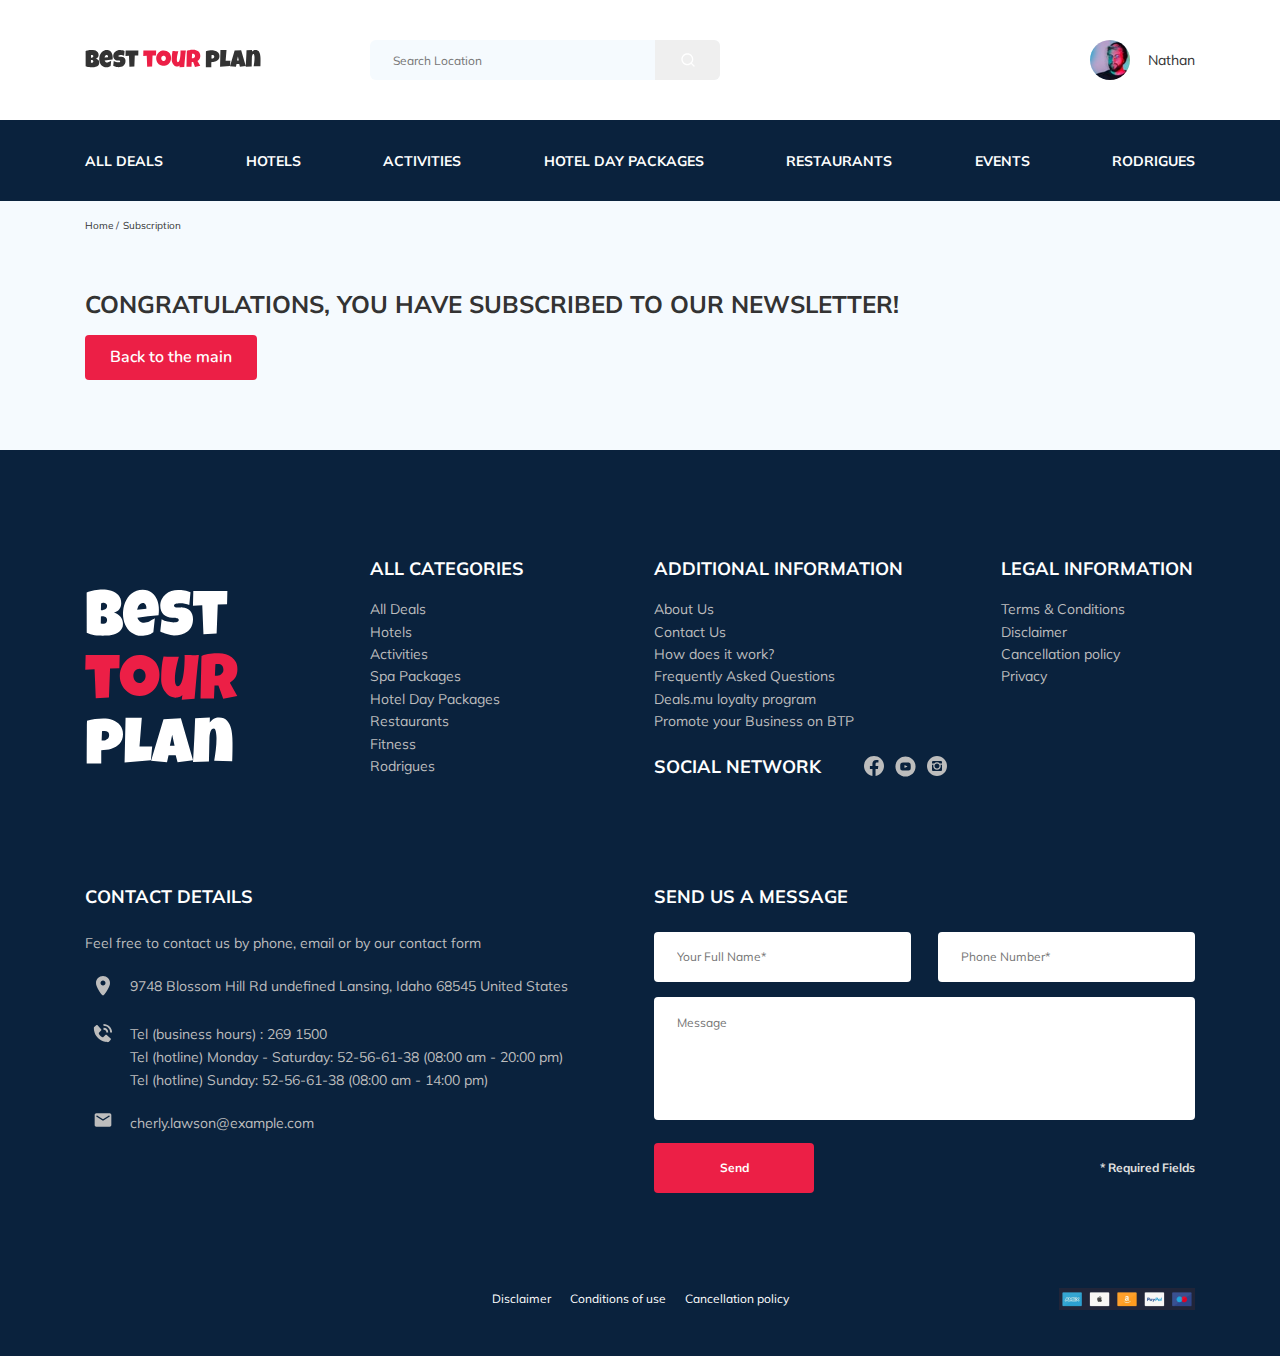
==== subscribe.html @ c149f768 "fixed: form validation" ====
<!DOCTYPE html>
<html lang="en">
  <head>
    <meta charset="UTF-8" />
    <meta http-equiv="X-UA-Compatible" content="IE=edge" />
    <meta name="viewport" content="width=device-width, initial-scale=1.0" />
    <title>Best Tour Plan - Hotel Booking</title>
    <link rel="shortcut icon" href="img/favicon.ico" type="image/x-icon" />
    <link rel="icon" href="img/favicon.ico" type="image/x-icon" />

    <link rel="preconnect" href="https://fonts.gstatic.com" />
    <link
      href="https://fonts.googleapis.com/css2?family=Mulish:wght@400;700&family=Nunito:wght@400;600;800&display=swap"
      rel="stylesheet"
    />
    <link rel="stylesheet" href="css/swiper-bundle.min.css" />
    <link rel="stylesheet" href="css/style.css" />
  </head>
  <body>
    <header class="navbar navbar--mobile--fixed">
      <div class="container">
        <div class="navbar-top">
          <a href="index.html" class="logo">
            <img
              src="img/horizontal-logo.svg"
              alt="Logo: Best Tour Plan"
              class="logo__image"
            />
          </a>

          <form
            action="#"
            class="search navbar__search navbar__search--mobile--hidden"
          >
            <input
              type="text"
              class="search__input"
              placeholder="Search Location"
            />
            <button class="search__button">
              <img src="img/search.svg" alt="Icon: search" />
            </button>
          </form>

          <a href="#" class="user navbar__user navbar__user--mobile--hidden">
            <img
              src="img/user-avatar.jpg"
              alt="Avatar: Nathan"
              class="user__avatar"
            />
            <div class="span user__name">Nathan</div>
          </a>

          <button class="menu-button navbar-top__menu-button">
            <span class="menu-button__line"></span>
            <span class="menu-button__line"></span>
            <span class="menu-button__line"></span>
          </button>
        </div>
        <!-- /.navbar-top -->
      </div>
      <!-- /.container -->

      <div class="navbar-bottom">
        <div class="container">
          <ul class="navbar-menu">
            <li class="navbar-menu__item navbar-menu__item--mobile--visible">
              <a href="#" class="user navbar__user">
                <img
                  src="img/user-avatar.jpg"
                  alt="Avatar: Nathan"
                  class="user__avatar"
                />
                <span class="user__name user__name--light">Nathan</span>
              </a>
            </li>
            <li class="navbar-menu__item navbar-menu__item--mobile--visible">
              <form action="#" class="search navbar__search">
                <input
                  type="text"
                  class="search__input"
                  placeholder="Search Location"
                />
                <button class="search__button">
                  <img src="img/search.svg" alt="Icon: search" />
                </button>
              </form>
            </li>
            <li class="navbar-menu__item">
              <a href="#" class="navbar-menu__link">All Deals</a>
            </li>
            <li class="navbar-menu__item">
              <a href="#" class="navbar-menu__link">Hotels</a>
            </li>
            <li class="navbar-menu__item">
              <a href="#" class="navbar-menu__link">Activities</a>
            </li>
            <li class="navbar-menu__item">
              <a href="#" class="navbar-menu__link">Hotel Day Packages</a>
            </li>
            <li class="navbar-menu__item">
              <a href="#" class="navbar-menu__link">Restaurants</a>
            </li>
            <li class="navbar-menu__item">
              <a href="#" class="navbar-menu__link">Events</a>
            </li>
            <li class="navbar-menu__item">
              <a href="#" class="navbar-menu__link">Rodrigues</a>
            </li>
          </ul>
        </div>
        <!-- /.container -->
      </div>
      <!-- /.navbar-bottom -->
    </header>
    <nav class="breadcrumb">
      <div class="container">
        <ul class="breadcrumb-list">
          <li class="breadcrumb-list__item">
            <a href="index.html" class="breadcrumb-list__link">Home</a>
          </li>
          <li class="breadcrumb-list__item">Subscription</li>
        </ul>
      </div>
      <!-- /.container -->
    </nav>
    <!-- /.breadcrumb -->
    <section class="hotel">
      <div class="container">
        <div class="hotel-info">
          <div class="hotel-info__text">
              <h1 class="hotel-name">Congratulations, you have subscribed to our newsletter!</h1>
              <a href="index.html" class="button button-thank">Back to the main</a>
            </p>
        </div>
        <!-- /.hotel-info -->
      </div>
      <!-- /.container -->
    </section>
    <footer class="footer">
      <div class="container">
        <div class="footer-wrapper">
          <a class="logo footer__logo" href="index.html">
            <img src="img/vertical-logo.svg" alt="Logo: Best Tour Plan"
          /></a>
          <div class="footer__list footer__categories">
            <h3 class="footer__title">All Categories</h3>
            <ul class="footer__ul">
              <li class="footer__item">
                <a href="#" class="footer__link">All Deals</a>
              </li>
              <li class="footer__item">
                <a href="#" class="footer__link">Hotels</a>
              </li>
              <li class="footer__item">
                <a href="#" class="footer__link">Activities </a>
              </li>
              <li class="footer__item">
                <a href="#" class="footer__link">Spa Packages </a>
              </li>
              <li class="footer__item">
                <a href="#" class="footer__link">Hotel Day Packages</a>
              </li>
              <li class="footer__item">
                <a href="#" class="footer__link">Restaurants </a>
              </li>
              <li class="footer__item">
                <a href="#" class="footer__link">Fitness </a>
              </li>
              <li class="footer__item">
                <a href="#" class="footer__link">Rodrigues</a>
              </li>
            </ul>
          </div>
          <!-- /.footer__list -->
          <div class="footer__list footer__additional">
            <h3 class="footer__title">Additional Information</h3>
            <ul class="footer__ul">
              <li class="footer__item">
                <a href="#" class="footer__link">About Us </a>
              </li>
              <li class="footer__item">
                <a href="#" class="footer__link">Contact Us </a>
              </li>
              <li class="footer__item">
                <a href="#" class="footer__link">How does it work? </a>
              </li>
              <li class="footer__item">
                <a href="#" class="footer__link">Frequently Asked Questions</a>
              </li>
              <li class="footer__item">
                <a href="#" class="footer__link">Deals.mu loyalty program </a>
              </li>
              <li class="footer__item">
                <a href="#" class="footer__link"
                  >Promote your Business on BTP
                </a>
              </li>
            </ul>
          </div>
          <!-- /.footer__list -->
          <div class="footer__social-network">
            <h3 class="footer__title footer__title--inline">Social Network</h3>
            <div class="footer__social-links">
              <a
                href="https://www.facebook.com/"
                class="footer__link"
                target="_blank"
                ><img src="img/facebook.svg" alt="icon: facebook" /></a
              ><a
                href="https://www.youtube.com/"
                class="footer__link"
                target="_blank"
                ><img src="img/youtube.svg" alt="icon: youtube" /></a
              ><a
                href="https://www.instagram.com/?hl=ru"
                class="footer__link"
                target="_blank"
                ><img src="img/instagram.svg" alt="icon: instagram"
              /></a>
            </div>
            <!-- /.footer__social-links -->
          </div>
          <!-- /.footer__social-network -->
          <div class="footer__list footer__legal">
            <h3 class="footer__title">Legal Information</h3>
            <ul class="footer__ul">
              <li class="footer__item">
                <a href="#" class="footer__link">Terms & Conditions </a>
              </li>
              <li class="footer__item">
                <a href="#" class="footer__link">Disclaimer </a>
              </li>
              <li class="footer__item">
                <a href="#" class="footer__link">Cancellation policy </a>
              </li>
              <li class="footer__item">
                <a href="#" class="footer__link">Privacy</a>
              </li>
            </ul>
          </div>
          <!-- /.footer__list -->
          <div class="footer__contact-details">
            <h3 class="footer__title footer__title--mb-3">Contact Details</h3>
            <span class="footer__text"
              >Feel free to contact us by phone, email or by our contact
              form</span
            >
            <ul class="footer__ul">
              <li class="footer__item footer__item--mb-2">
                <div class="footer__icon-wrapper">
                  <img
                    class="footer__icon"
                    src="img/map-marker.svg"
                    alt="icon: map"
                  />
                </div>
                9748 Blossom Hill Rd undefined Lansing, Idaho 68545 United
                States
              </li>
              <li class="footer__item footer__item--mb-2">
                <div class="footer__icon-wrapper">
                  <img
                    class="footer__icon"
                    src="img/phone-call.svg"
                    alt="icon: phone"
                  />
                </div>
                <div class="footer__link-wrapper">
                  <span class="footer__text"
                    >Tel (business hours) :
                    <a href="tel:2691500" class="footer__link">
                      269 1500</a
                    ></span
                  >

                  <span class="footer__text"
                    >Tel (hotline) Monday - Saturday:
                    <a
                      href="tel:52566138"
                      class="footer__link footer__link--middle"
                      >52&#8209;56&#8209;61&#8209;38</a
                    >
                    (08:00&nbsp;am&nbsp;&#8209;&nbsp;20:00&nbsp;pm)</span
                  >
                  <span class="footer__text"
                    >Tel (hotline) Sunday: <a
                      href="tel:52566138"
                      class="footer__link"
                    >
                      52&#8209;56&#8209;61&#8209;38
                    </a>
                    (08:00&nbsp;am&nbsp;&#8209;&nbsp;14:00&nbsp;pm)</span
                  >
                </div>
              </li>
              <li class="footer__item footer__item--mb-2">
                <div class="footer__icon-wrapper">
                  <img
                    class="footer__icon"
                    src="img/email.svg"
                    alt="icon: email"
                  />
                </div>
                <a href="mailto:cherly.lawson@example.com" class="footer__link"
                  >cherly.lawson@example.com</a
                >
              </li>
            </ul>
          </div>
          <!-- /.footer__contact-details -->
          <div class="footer__contact-form">
            <h3 class="footer__title footer__title--mb-3">Send us a message</h3>
            <form action="send.php" method="POST" class="footer__form">
              <div class="footer__input-group"><input
                type="text"
                class="input footer__input"
                placeholder="Your Full Name*"
                name="name"
                minlength="2"
                required
              /></div>
              <div class="footer__input-group"> <input
                type="tel"
                class="phone input footer__input"
                placeholder="Phone Number*"
                name="phone"
                required
              /></div>
              <textarea
                class="footer__message"
                cols="30"
                rows="10"
                placeholder="Message"
                name="message"
              ></textarea>
              <div class="footer__form-wrapper">
                <button class="button footer__button" type="submit">
                  Send
                </button>
                <span class="footer__info">* Required Fields</span>
              </div>
              <!-- /.footer__form-wrapper -->
            </form>
          </div>
          <!-- /.footer__contact-form -->
        </div>
        <!-- /.footer-wrapper -->
        <div class="footer-disclaimer">
          <ul class="footer-disclaimer__ul">
            <li class="footer-disclaimer__item">
              <a href="#" class="footer-disclaimer__link">Disclaimer</a>
            </li>
            <li class="footer-disclaimer__item">
              <a href="#" class="footer-disclaimer__link">Conditions of use</a>
            </li>
            <li class="footer-disclaimer__item">
              <a href="#" class="footer-disclaimer__link"
                >Cancellation policy</a
              >
            </li>
          </ul>
          <img
            src="img/partners.png"
            alt="Our partners"
            class="footer-disclaimer__image"
          />
        </div>
        <!-- /.footer__disclaimer-->
      </div>
      <!-- /.container -->
    </footer>
    <script src="https://ajax.googleapis.com/ajax/libs/jquery/1.11.0/jquery.min.js"></script>
    <script src="js/parallax.min.js"></script>
    <script src="https://api-maps.yandex.ru/2.1/?apikey=7f80ef81-9b84-4844-8290-71cdb354d813&lang=ru_RU"></script>
    <script src="js/swiper-bundle.min.js"></script>
    <script src="js/main.js"></script>
  </body>
</html>
---- css/style.css ----
* {
  -webkit-box-sizing: border-box;
          box-sizing: border-box;
}

body {
  font-family: 'Mulish', sans-serif;
  background-color: #f5fafe;
  color: #333333;
}

body.modal-open {
  overflow: hidden;
}

img {
  display: inline-block;
  max-width: 100%;
}

h1, h2, h3, h4, h5, h6, p {
  margin: 0;
}

ul {
  list-style: none;
  padding: 0;
  margin: 0;
}

a {
  display: inline-block;
  text-decoration: none;
}

button {
  border: none;
}

.button {
  border-radius: 4px;
  background-color: #ec1f46;
  color: #ffffff;
}

button:hover {
  cursor: pointer;
}

button:focus {
  outline: none;
}

.container {
  max-width: 1110px;
  margin: 0 auto;
}

.invalid {
  color: #ec1f46;
  font-size: 12px;
  line-height: 15px;
  border-bottom: 1px solid #ec1f46;
}

/*! normalize.css v8.0.1 | MIT License | github.com/necolas/normalize.css */
/* Document
   ========================================================================== */
/**
 * 1. Correct the line height in all browsers.
 * 2. Prevent adjustments of font size after orientation changes in iOS.
 */
html {
  line-height: 1.15;
  /* 1 */
  -webkit-text-size-adjust: 100%;
  /* 2 */
}

/* Sections
   ========================================================================== */
/**
 * Remove the margin in all browsers.
 */
body {
  margin: 0;
}

/**
 * Render the `main` element consistently in IE.
 */
main {
  display: block;
}

/**
 * Correct the font size and margin on `h1` elements within `section` and
 * `article` contexts in Chrome, Firefox, and Safari.
 */
h1 {
  font-size: 2em;
  margin: 0.67em 0;
}

/* Grouping content
   ========================================================================== */
/**
 * 1. Add the correct box sizing in Firefox.
 * 2. Show the overflow in Edge and IE.
 */
hr {
  -webkit-box-sizing: content-box;
          box-sizing: content-box;
  /* 1 */
  height: 0;
  /* 1 */
  overflow: visible;
  /* 2 */
}

/**
 * 1. Correct the inheritance and scaling of font size in all browsers.
 * 2. Correct the odd `em` font sizing in all browsers.
 */
pre {
  font-family: monospace, monospace;
  /* 1 */
  font-size: 1em;
  /* 2 */
}

/* Text-level semantics
   ========================================================================== */
/**
 * Remove the gray background on active links in IE 10.
 */
a {
  background-color: transparent;
}

/**
 * 1. Remove the bottom border in Chrome 57-
 * 2. Add the correct text decoration in Chrome, Edge, IE, Opera, and Safari.
 */
abbr[title] {
  border-bottom: none;
  /* 1 */
  text-decoration: underline;
  /* 2 */
  -webkit-text-decoration: underline dotted;
          text-decoration: underline dotted;
  /* 2 */
}

/**
 * Add the correct font weight in Chrome, Edge, and Safari.
 */
b,
strong {
  font-weight: bolder;
}

/**
 * 1. Correct the inheritance and scaling of font size in all browsers.
 * 2. Correct the odd `em` font sizing in all browsers.
 */
code,
kbd,
samp {
  font-family: monospace, monospace;
  /* 1 */
  font-size: 1em;
  /* 2 */
}

/**
 * Add the correct font size in all browsers.
 */
small {
  font-size: 80%;
}

/**
 * Prevent `sub` and `sup` elements from affecting the line height in
 * all browsers.
 */
sub,
sup {
  font-size: 75%;
  line-height: 0;
  position: relative;
  vertical-align: baseline;
}

sub {
  bottom: -0.25em;
}

sup {
  top: -0.5em;
}

/* Embedded content
   ========================================================================== */
/**
 * Remove the border on images inside links in IE 10.
 */
img {
  border-style: none;
}

/* Forms
   ========================================================================== */
/**
 * 1. Change the font styles in all browsers.
 * 2. Remove the margin in Firefox and Safari.
 */
button,
input,
optgroup,
select,
textarea {
  font-family: inherit;
  /* 1 */
  font-size: 100%;
  /* 1 */
  line-height: 1.15;
  /* 1 */
  margin: 0;
  /* 2 */
}

/**
 * Show the overflow in IE.
 * 1. Show the overflow in Edge.
 */
button,
input {
  /* 1 */
  overflow: visible;
}

/**
 * Remove the inheritance of text transform in Edge, Firefox, and IE.
 * 1. Remove the inheritance of text transform in Firefox.
 */
button,
select {
  /* 1 */
  text-transform: none;
}

/**
 * Correct the inability to style clickable types in iOS and Safari.
 */
button,
[type="button"],
[type="reset"],
[type="submit"] {
  -webkit-appearance: button;
}

/**
 * Remove the inner border and padding in Firefox.
 */
button::-moz-focus-inner,
[type="button"]::-moz-focus-inner,
[type="reset"]::-moz-focus-inner,
[type="submit"]::-moz-focus-inner {
  border-style: none;
  padding: 0;
}

/**
 * Restore the focus styles unset by the previous rule.
 */
button:-moz-focusring,
[type="button"]:-moz-focusring,
[type="reset"]:-moz-focusring,
[type="submit"]:-moz-focusring {
  outline: 1px dotted ButtonText;
}

/**
 * Correct the padding in Firefox.
 */
fieldset {
  padding: 0.35em 0.75em 0.625em;
}

/**
 * 1. Correct the text wrapping in Edge and IE.
 * 2. Correct the color inheritance from `fieldset` elements in IE.
 * 3. Remove the padding so developers are not caught out when they zero out
 *    `fieldset` elements in all browsers.
 */
legend {
  -webkit-box-sizing: border-box;
          box-sizing: border-box;
  /* 1 */
  color: inherit;
  /* 2 */
  display: table;
  /* 1 */
  max-width: 100%;
  /* 1 */
  padding: 0;
  /* 3 */
  white-space: normal;
  /* 1 */
}

/**
 * Add the correct vertical alignment in Chrome, Firefox, and Opera.
 */
progress {
  vertical-align: baseline;
}

/**
 * Remove the default vertical scrollbar in IE 10+.
 */
textarea {
  overflow: auto;
}

/**
 * 1. Add the correct box sizing in IE 10.
 * 2. Remove the padding in IE 10.
 */
[type="checkbox"],
[type="radio"] {
  -webkit-box-sizing: border-box;
          box-sizing: border-box;
  /* 1 */
  padding: 0;
  /* 2 */
}

/**
 * Correct the cursor style of increment and decrement buttons in Chrome.
 */
[type="number"]::-webkit-inner-spin-button,
[type="number"]::-webkit-outer-spin-button {
  height: auto;
}

/**
 * 1. Correct the odd appearance in Chrome and Safari.
 * 2. Correct the outline style in Safari.
 */
[type="search"] {
  -webkit-appearance: textfield;
  /* 1 */
  outline-offset: -2px;
  /* 2 */
}

/**
 * Remove the inner padding in Chrome and Safari on macOS.
 */
[type="search"]::-webkit-search-decoration {
  -webkit-appearance: none;
}

/**
 * 1. Correct the inability to style clickable types in iOS and Safari.
 * 2. Change font properties to `inherit` in Safari.
 */
::-webkit-file-upload-button {
  -webkit-appearance: button;
  /* 1 */
  font: inherit;
  /* 2 */
}

/* Interactive
   ========================================================================== */
/*
 * Add the correct display in Edge, IE 10+, and Firefox.
 */
details {
  display: block;
}

/*
 * Add the correct display in all browsers.
 */
summary {
  display: list-item;
}

/* Misc
   ========================================================================== */
/**
 * Add the correct display in IE 10+.
 */
template {
  display: none;
}

/**
 * Add the correct display in IE 10.
 */
[hidden] {
  display: none;
}

.navbar {
  background-color: #ffffff;
}

.navbar-top {
  display: -webkit-box;
  display: -ms-flexbox;
  display: flex;
  -webkit-box-align: center;
      -ms-flex-align: center;
          align-items: center;
  -webkit-box-pack: justify;
      -ms-flex-pack: justify;
          justify-content: space-between;
  padding-top: 40px;
  padding-bottom: 40px;
}

.navbar-top__menu-button {
  display: none;
}

.navbar-top__menu-button:active {
  background-color: #ffffff;
}

.navbar-top__menu-button:focus {
  border: none;
  outline: none;
  background-color: #ffffff;
}

.navbar__search {
  margin-right: auto;
  margin-left: 9.73%;
}

.navbar-bottom {
  background-color: #0a223d;
}

.navbar-menu {
  padding: 31px 0;
  display: -webkit-box;
  display: -ms-flexbox;
  display: flex;
  -webkit-box-align: center;
      -ms-flex-align: center;
          align-items: center;
  -webkit-box-pack: justify;
      -ms-flex-pack: justify;
          justify-content: space-between;
}

.navbar-menu__item--mobile--visible {
  display: none;
}

.navbar-menu__link {
  color: #ffffff;
  text-decoration: none;
  text-transform: uppercase;
  font-size: 14px;
  font-weight: bold;
  line-height: 18px;
}

.logo {
  width: 177px;
}

.search {
  position: relative;
  overflow: hidden;
  border-radius: 6px;
  height: 40px;
}

.search__input {
  width: 350px;
  height: 100%;
  padding-left: 23px;
  padding-right: 75px;
  background-color: #F5FAFE;
  border: none;
  font-size: 12px;
  line-height: 15px;
  color: #333333;
}

.search__input:hover {
  cursor: pointer;
}

.search__input:focus {
  outline: none;
}

.search__button {
  display: -webkit-box;
  display: -ms-flexbox;
  display: flex;
  position: absolute;
  -webkit-box-align: center;
      -ms-flex-align: center;
          align-items: center;
  -webkit-box-pack: center;
      -ms-flex-pack: center;
          justify-content: center;
  right: 0;
  top: 0;
  height: 100%;
  width: 65px;
  border: none;
  border-radius: 0;
}

.user {
  display: -webkit-box;
  display: -ms-flexbox;
  display: flex;
  -webkit-box-align: center;
      -ms-flex-align: center;
          align-items: center;
}

.user:focus {
  outline: none;
}

.user__avatar {
  width: 40px;
  height: 40px;
  border-radius: 50%;
  -o-object-fit: cover;
     object-fit: cover;
}

.user__name {
  margin-left: 18px;
  font-size: 14px;
  line-height: 18px;
  color: #333333;
}

.breadcrumb-list {
  display: -webkit-box;
  display: -ms-flexbox;
  display: flex;
  -webkit-box-align: center;
      -ms-flex-align: center;
          align-items: center;
  padding: 18px 0;
  margin: 0;
  list-style: none;
}

.breadcrumb-list__item {
  font-size: 10px;
  line-height: 13px;
}

.breadcrumb-list__item:not(:last-child)::after {
  content: '/';
  margin-right: 4px;
}

.breadcrumb-list__link {
  text-decoration: none;
  color: inherit;
}

.hotel {
  padding-top: 23px;
  padding-bottom: 70px;
}

.hotel-info {
  display: -webkit-box;
  display: -ms-flexbox;
  display: flex;
  -webkit-box-pack: justify;
      -ms-flex-pack: justify;
          justify-content: space-between;
  -webkit-box-align: center;
      -ms-flex-align: center;
          align-items: center;
}

.hotel-info__offer {
  margin-left: 14px;
}

.hotel-info__name {
  margin-top: 4px;
  margin-bottom: 0;
}

.hotel-info__description {
  margin-top: 0px;
  margin-bottom: 20px;
}

.hotel-info__rating {
  margin-bottom: 20px;
}

.hotel-name {
  text-transform: uppercase;
  font-size: 24px;
  line-height: 30px;
}

.hotel-wrapper {
  display: -webkit-box;
  display: -ms-flexbox;
  display: flex;
  -webkit-box-align: center;
      -ms-flex-align: center;
          align-items: center;
  -ms-flex-wrap: wrap;
      flex-wrap: wrap;
}

.hotel-description {
  font-size: 12px;
  line-height: 15px;
}

.hotel-grid {
  display: -webkit-box;
  display: -ms-flexbox;
  display: flex;
  -webkit-box-pack: justify;
      -ms-flex-pack: justify;
          justify-content: space-between;
}

.hotel-grid__info {
  display: -webkit-box;
  display: -ms-flexbox;
  display: flex;
  -webkit-box-orient: vertical;
  -webkit-box-direction: normal;
      -ms-flex-direction: column;
          flex-direction: column;
  -webkit-box-pack: justify;
      -ms-flex-pack: justify;
          justify-content: space-between;
}

.hotel-slider {
  max-width: 728px;
  height: 450px;
  margin: 0;
  border-radius: 8px;
}

.hotel-slider__item {
  position: relative;
  width: 100%;
  height: 100%;
}

.hotel-slider__item:after {
  content: '';
  position: absolute;
  width: 100%;
  height: 100%;
  top: 0;
  bottom: 0;
  left: 0;
  right: 0;
  background: -webkit-gradient(linear, left top, left bottom, from(rgba(0, 122, 223, 0.48)), to(rgba(255, 255, 255, 0.128)));
  background: linear-gradient(180deg, rgba(0, 122, 223, 0.48) 0%, rgba(255, 255, 255, 0.128) 100%);
  z-index: 10;
}

.hotel-slider__button {
  position: absolute;
  top: 50%;
  -webkit-transform: translateY(-50%);
          transform: translateY(-50%);
  width: 30px;
  height: 30px;
  border: none;
  z-index: 99;
  cursor: pointer;
  background-repeat: no-repeat;
  background-position: center;
  background-size: 10px;
  background-color: transparent;
}

.hotel-slider__button--next {
  right: 18px;
  background-image: url(../img/arrow-next.svg);
}

.hotel-slider__button--prev {
  left: 18px;
  background-image: url(../img/arrow-prev.svg);
}

.stars {
  -ms-flex-preferred-size: 100%;
      flex-basis: 100%;
  height: 8px;
  font-size: 0;
}

.stars__image {
  margin-right: 2px;
}

.stars__image:last-child {
  margin-right: 0;
}

.offer {
  padding: 4px 9px;
  border-radius: 3px;
  font-weight: 600;
  font-size: 10px;
  line-height: 13px;
  color: #ffffff;
  background-color: #ec1f46;
}

.rating {
  max-width: 65px;
  min-height: 45px;
  text-align: center;
  border-radius: 4px;
  background-color: #ec1f46;
  color: #ffffff;
}

.rating__text {
  font-size: 8px;
  line-height: 10px;
  font-weight: 600;
}

.rating__counter {
  font-size: 14px;
  line-height: 18px;
  font-weight: bold;
}

.rating__counter::after {
  content: '5';
  font-size: 10px;
  font-weight: bold;
}

.booking {
  font-family: 'Nunito', sans-serif;
  background-color: #0a223d;
  color: #ffffff;
  border-radius: 8px;
  width: 350px;
  min-height: 210px;
  padding: 27px;
}

.booking__info {
  display: -webkit-box;
  display: -ms-flexbox;
  display: flex;
  -webkit-box-pack: justify;
      -ms-flex-pack: justify;
          justify-content: space-between;
  margin-bottom: 9px;
}

.booking__price {
  display: -webkit-box;
  display: -ms-flexbox;
  display: flex;
  -webkit-box-orient: vertical;
  -webkit-box-direction: normal;
      -ms-flex-direction: column;
          flex-direction: column;
}

.booking__start {
  font-size: 10px;
  line-height: 14px;
}

.booking__pricetag {
  font-size: 24px;
  line-height: 33px;
  font-weight: 800;
}

.booking__per-room {
  font-size: 12px;
  line-height: 16px;
  font-weight: normal;
}

.booking__room {
  margin-top: 4px;
}

.booking__text {
  display: -webkit-box;
  display: -ms-flexbox;
  display: flex;
  -webkit-box-align: center;
      -ms-flex-align: center;
          align-items: center;
  -webkit-box-pack: justify;
      -ms-flex-pack: justify;
          justify-content: space-between;
  margin-bottom: 8px;
  font-size: 12px;
  line-height: 16px;
  font-weight: normal;
}

.booking__text:last-child {
  margin-bottom: 0;
}

.booking__description {
  margin-left: 9px;
}

.booking__call-center {
  display: -webkit-box;
  display: -ms-flexbox;
  display: flex;
  -webkit-box-pack: justify;
      -ms-flex-pack: justify;
          justify-content: space-between;
  margin-bottom: 14px;
}

.booking__call-text {
  font-size: 18px;
  line-height: 25px;
  font-weight: 600;
}

.booking__number {
  display: -webkit-box;
  display: -ms-flexbox;
  display: flex;
  -webkit-box-align: center;
      -ms-flex-align: center;
          align-items: center;
  text-decoration: none;
  color: #ffffff;
  font-size: 18px;
  line-height: 25px;
  font-weight: 600;
}

.booking__num {
  margin-left: 8px;
}

.booking__button {
  width: 100%;
  padding: 13px;
  border: none;
  font-family: 'Nunito', sans-serif;
  font-size: 14px;
  line-height: 19px;
  font-weight: 600;
  cursor: pointer;
}

.map {
  border-radius: 10px;
  width: 350px;
  height: 210px;
  overflow: hidden;
}

.map-google {
  width: 100%;
  height: 100%;
}

.button-thank {
  border: none;
  font-family: 'Nunito', sans-serif;
  font-size: 16px;
  line-height: 19px;
  font-weight: 600;
  padding: 13px 25px;
}

.packages {
  padding-top: 40px;
  padding-bottom: 70px;
}

.packages__title {
  text-transform: uppercase;
  text-align: center;
  font-size: 36px;
  line-height: 45px;
  font-weight: bold;
  margin-bottom: 65px;
}

.packages-wrapper {
  display: -ms-grid;
  display: grid;
  -ms-grid-columns: (350px)[3];
      grid-template-columns: repeat(3, 350px);
  -ms-grid-rows: (500px)[2];
      grid-template-rows: repeat(2, 500px);
  gap: 30px;
}

.package {
  position: relative;
  display: -ms-grid;
  display: grid;
  -ms-grid-rows: 50% 50%;
      grid-template-rows: 50% 50%;
  border-radius: 8px;
  overflow: hidden;
}

.package--first {
  -ms-grid-columns: 1fr 1fr;
      grid-template-columns: 1fr 1fr;
  -ms-grid-rows: none;
      grid-template-rows: none;
  -ms-grid-column: 1;
  -ms-grid-column-span: 2;
  grid-column: 1/3;
  border-radius: 8px;
}

.package__image {
  width: 100%;
  height: 250px;
  -o-object-fit: cover;
     object-fit: cover;
}

.package__image--first {
  height: 500px;
}

.package__offer {
  position: absolute;
  top: 26px;
  left: 0;
  border-radius: 0 4px 4px 0;
  font-size: 8px;
  line-height: 10px;
}

.package__offer--first {
  font-size: 12px;
  line-height: 15px;
  font-weight: 600;
  padding: 8px 15px;
}

.package-bio {
  position: relative;
  padding: 30px 21px 25px 32px;
  background-color: #0a223d;
  color: #ffffff;
}

.package-bio--first {
  padding: 46px 20px 30px 43px;
}

.package-bio__rating {
  margin-bottom: 5px;
}

.package-bio__description {
  font-size: 12px;
  line-height: 15px;
  margin-left: 14px;
}

.package__title {
  font-size: 18px;
  line-height: 23px;
  font-weight: bold;
  margin-bottom: 24px;
}

.package__description {
  font-size: 14px;
  line-height: 160.6%;
  margin-top: 3px;
  margin-bottom: 45px;
}

.package__text {
  display: -webkit-box;
  display: -ms-flexbox;
  display: flex;
  -webkit-box-align: center;
      -ms-flex-align: center;
          align-items: center;
  margin-bottom: 11px;
}

.package__old-pricetag {
  display: block;
  font-size: 14px;
  line-height: 18px;
  margin-top: 24px;
  margin-bottom: 5px;
}

.package__old-pricetag--first {
  margin-top: 37px;
}

.package__new-pricetag {
  display: block;
  font-size: 24px;
  line-height: 30px;
}

.package__button {
  font-family: 'Nunito', sans-serif;
  font-size: 14px;
  line-height: 19px;
  font-weight: 600;
  padding: 10px 27px;
  position: absolute;
  right: 21px;
  bottom: 25px;
}

.package__button--first {
  bottom: 30px;
}

.newsletter {
  position: relative;
  padding: 98px 0 87px 0;
}

.newsletter:before {
  content: '';
  position: absolute;
  width: 100%;
  height: 100%;
  top: 0;
  bottom: 0;
  left: 0;
  right: 0;
  background-color: rgba(10, 34, 61, 0.8);
}

.newsletter-wrapper {
  display: -webkit-box;
  display: -ms-flexbox;
  display: flex;
  -webkit-box-pack: justify;
      -ms-flex-pack: justify;
          justify-content: space-between;
  -webkit-box-align: center;
      -ms-flex-align: center;
          align-items: center;
  position: relative;
  max-width: 731px;
  margin: auto;
}

.newsletter-title {
  color: #ffffff;
  font-size: 24px;
  line-height: 30px;
  font-weight: 300;
}

.newsletter-title__strong {
  display: block;
  font-size: 36px;
  line-height: 45px;
  text-transform: uppercase;
  font-weight: 600;
}

.subscribe {
  position: relative;
  width: 355px;
  height: 55px;
}

.subscribe__input {
  width: 100%;
  height: 100%;
  padding-left: 35px;
  padding-right: 75px;
  border: none;
  font-weight: 300;
  font-size: 14px;
  line-height: 18px;
  color: #333333;
  border-radius: 4px;
}

.subscribe__input:hover {
  cursor: pointer;
}

.subscribe__input:focus {
  outline: none;
}

.subscribe__button {
  position: absolute;
  min-width: 65px;
  right: 0;
  top: 0;
  height: 100%;
  border: none;
  border-radius: 0 4px 4px 0;
  font-weight: bold;
  font-size: 12px;
  line-height: 15px;
}

.reviews {
  padding: 40px 0 70px 0;
}

.reviews__title {
  text-transform: uppercase;
  font-size: 36px;
  line-height: 45px;
  font-weight: bold;
  text-align: center;
  color: #333333;
  margin-bottom: 70px;
  letter-spacing: 1px;
}

.reviews-slider__item {
  display: -webkit-box;
  display: -ms-flexbox;
  display: flex;
  -webkit-box-orient: vertical;
  -webkit-box-direction: normal;
      -ms-flex-direction: column;
          flex-direction: column;
  -webkit-box-align: center;
      -ms-flex-align: center;
          align-items: center;
  position: relative;
  max-width: 731px;
  margin: 45px auto 0;
  background-color: #ffffff;
  border-radius: 8px;
  padding: 0 97px 30px;
}

.reviews-slider__item:before {
  content: '';
  position: absolute;
  width: 70px;
  height: 47px;
  top: 13px;
  left: 64px;
  background-image: url("../img/quote-left.svg");
  background-repeat: no-repeat;
}

.reviews-slider__item:after {
  content: '';
  position: absolute;
  width: 70px;
  height: 47px;
  top: 119px;
  right: 60px;
  background-image: url("../img/quote-right.svg");
  background-repeat: no-repeat;
}

.reviews-slider__button {
  position: absolute;
  top: 45%;
  -webkit-transform: translateY(-50%);
          transform: translateY(-50%);
  width: 30px;
  height: 30px;
  background-repeat: no-repeat;
  background-size: 10px;
  background-position: center;
  border: none;
  background-color: transparent;
  z-index: 99;
  cursor: pointer;
}

.reviews-slider__button--prev {
  background-image: url(../img/reviews-arrow-prev.svg);
  left: 17px;
}

.reviews-slider__button--next {
  background-image: url(../img/reviews-arrow-next.svg);
  right: 17px;
}

.reviews-slider__profile {
  display: -webkit-box;
  display: -ms-flexbox;
  display: flex;
  -webkit-box-orient: vertical;
  -webkit-box-direction: normal;
      -ms-flex-direction: column;
          flex-direction: column;
  -webkit-box-align: center;
      -ms-flex-align: center;
          align-items: center;
  margin-top: -45px;
}

.reviews-slider__avatar {
  width: 90px;
  height: 90px;
  border-radius: 50%;
  -o-object-fit: cover;
     object-fit: cover;
  margin-bottom: 9px;
}

.reviews-slider__username {
  font-weight: bold;
  font-size: 12px;
  line-height: 15px;
  color: #ec1f46;
  margin-bottom: 10px;
}

.reviews-slider__date {
  font-size: 10px;
  line-height: 13px;
  color: #000000;
  margin-bottom: 4px;
}

.reviews-slider__rating {
  margin-bottom: 31px;
}

.reviews-slider__description {
  font-size: 12px;
  line-height: 160%;
  max-height: 120px;
  color: #333333;
  text-align: justify;
  z-index: 1;
  overflow-y: auto;
}

.activities {
  padding-top: 60px;
  padding-bottom: 98px;
}

.activities__title {
  text-transform: uppercase;
  font-size: 24px;
  line-height: 30px;
  font-weight: bold;
  margin-bottom: 57px;
}

.activities-wrapper {
  display: -webkit-box;
  display: -ms-flexbox;
  display: flex;
  -webkit-box-pack: justify;
      -ms-flex-pack: justify;
          justify-content: space-between;
}

.card {
  position: relative;
  display: -webkit-box;
  display: -ms-flexbox;
  display: flex;
  -webkit-box-orient: vertical;
  -webkit-box-direction: normal;
      -ms-flex-direction: column;
          flex-direction: column;
  -webkit-box-align: start;
      -ms-flex-align: start;
          align-items: flex-start;
  padding: 24px 26px;
  width: 255px;
  height: 255px;
  border-radius: 6px;
  overflow: hidden;
}

.card:before {
  content: '';
  position: absolute;
  left: 0;
  right: 0;
  top: 0;
  bottom: 0;
  z-index: -1;
  background: linear-gradient(179.83deg, rgba(196, 196, 196, 0) 35.34%, #0A223D 99.85%);
}

.card__image {
  position: absolute;
  left: 0;
  top: 0;
  bottom: 0;
  width: 100%;
  height: 100%;
  -o-object-fit: cover;
     object-fit: cover;
  z-index: -2;
}

.card__title {
  margin-top: auto;
  margin-bottom: 18px;
  color: #ffffff;
  font-size: 16px;
  line-height: 20px;
  font-weight: bold;
}

.card__button {
  font-family: Nunito, sans-serif;
  font-weight: 600;
  font-size: 12px;
  line-height: 16px;
  border-radius: 4px;
  padding: 7px 22px;
}

.footer {
  background-color: #0a223d;
  color: #ffffff;
  padding-top: 108px;
  padding-bottom: 46px;
}

.footer-wrapper {
  display: -ms-grid;
  display: grid;
  -ms-grid-columns: (minmax(min-content, 1fr))[4];
      grid-template-columns: repeat(4, minmax(-webkit-min-content, 1fr));
      grid-template-columns: repeat(4, minmax(min-content, 1fr));
  grid-gap: 28px;
  grid-auto-rows: minmax(33px, -webkit-min-content);
  grid-auto-rows: minmax(33px, min-content);
}

.footer__logo {
  width: 166px;
  height: 175px;
  -ms-grid-row: 1;
  -ms-grid-row-span: 2;
  grid-row: 1/3;
  margin-top: 31px;
}

.footer__categories {
  -ms-grid-row: 1;
  -ms-grid-row-span: 3;
  grid-row: 1/4;
}

.footer__social-links {
  display: -webkit-box;
  display: -ms-flexbox;
  display: flex;
  min-width: 83px;
  -webkit-box-pack: justify;
      -ms-flex-pack: justify;
          justify-content: space-between;
}

.footer__social-network {
  display: -webkit-box;
  display: -ms-flexbox;
  display: flex;
  -ms-grid-row: 2;
  -ms-grid-row-span: 2;
  grid-row: 2/4;
  grid-column: span 2;
  margin-top: -5px;
}

.footer__contact-details {
  grid-column: span 2;
}

.footer__contact-form {
  grid-column: span 2;
}

.footer__form {
  display: -webkit-box;
  display: -ms-flexbox;
  display: flex;
  -ms-flex-wrap: wrap;
      flex-wrap: wrap;
  -webkit-box-pack: justify;
      -ms-flex-pack: justify;
          justify-content: space-between;
  -webkit-box-align: center;
      -ms-flex-align: center;
          align-items: center;
}

.footer__form-wrapper {
  width: 100%;
  display: -webkit-box;
  display: -ms-flexbox;
  display: flex;
  -webkit-box-pack: justify;
      -ms-flex-pack: justify;
          justify-content: space-between;
  -webkit-box-align: center;
      -ms-flex-align: center;
          align-items: center;
}

.footer__title {
  text-transform: uppercase;
  font-size: 18px;
  line-height: 22px;
  font-weight: bold;
  margin-bottom: 18px;
}

.footer__title--inline {
  margin: 0 43px 0 0;
}

.footer__title--mb-3 {
  margin-top: 3px;
  margin-bottom: 24px;
}

.footer__title--form {
  margin-top: -10px;
  margin-bottom: 36px;
}

.footer__legal {
  margin-left: 62px;
}

.footer__item {
  font-size: 14px;
  line-height: 155%;
  color: #BDBDBD;
  display: -webkit-box;
  display: -ms-flexbox;
  display: flex;
  -webkit-box-align: start;
      -ms-flex-align: start;
          align-items: start;
}

.footer__item--mb-2 {
  margin-bottom: 20px;
}

.footer__icon-wrapper {
  display: inline-block;
  min-width: 35px;
  text-align: center;
  margin-right: 10px;
}

.footer__text {
  display: inline-block;
  color: #BDBDBD;
  margin-bottom: 22px;
  font-size: 14px;
  line-height: 160%;
}

.footer__link {
  color: inherit;
  min-height: 20px;
  font-size: 14px;
  line-height: 160%;
}

.footer__link-wrapper {
  display: -ms-grid;
  display: grid;
  -ms-grid-rows: (23px)[3];
      grid-template-rows: repeat(3, 23px);
}

.footer__input {
  width: 100%;
  background-color: #ffffff;
  border-radius: 4px;
  border: none;
  height: 50px;
  padding: 0 23px;
  font-size: 12px;
  line-height: 15px;
}

.footer__input-group {
  -ms-flex-item-align: start;
      align-self: flex-start;
  -ms-flex-preferred-size: 47.5%;
      flex-basis: 47.5%;
  margin-bottom: 15px;
}

.footer__input:focus {
  outline: none;
}

.footer__message {
  background-color: #ffffff;
  border-radius: 4px;
  padding: 18px 23px;
  border: none;
  -ms-flex-preferred-size: 100%;
      flex-basis: 100%;
  margin-bottom: 23px;
  resize: none;
  height: 123px;
  font-size: 12px;
  line-height: 15px;
  overflow-y: auto;
}

.footer__message:focus {
  outline: none;
}

.footer__button {
  font-size: 12px;
  line-height: 15px;
  font-weight: bold;
  min-width: 160px;
  min-height: 50px;
  border-radius: 4px;
}

.footer__info {
  font-size: 12px;
  line-height: 15px;
  font-weight: bold;
  color: #E0E0E0;
}

.footer-disclaimer {
  display: -webkit-box;
  display: -ms-flexbox;
  display: flex;
  -webkit-box-pack: end;
      -ms-flex-pack: end;
          justify-content: flex-end;
  margin-top: 95px;
}

.footer-disclaimer__item {
  display: inline-block;
  margin-right: 15px;
}

.footer-disclaimer__link {
  font-size: 12px;
  line-height: 15px;
  color: #ffffff;
}

.footer-disclaimer__image {
  margin-left: 23%;
}

.modal__form-wrapper {
  width: 100%;
  display: -webkit-box;
  display: -ms-flexbox;
  display: flex;
  -webkit-box-pack: justify;
      -ms-flex-pack: justify;
          justify-content: space-between;
  -webkit-box-align: center;
      -ms-flex-align: center;
          align-items: center;
}

.modal__overlay {
  visibility: hidden;
  position: fixed;
  left: 0;
  right: 0;
  bottom: 0;
  top: 0;
  background-color: rgba(0, 143, 223, 0.39);
  z-index: 100;
  -webkit-transition: opacity 0.2s;
  transition: opacity 0.2s;
}

.modal__overlay--active {
  visibility: visible;
}

.modal__dialog {
  visibility: hidden;
  position: fixed;
  padding: 33px 88px;
  max-width: 478px;
  top: 50%;
  left: 50%;
  -webkit-transform: translate(-50%, -50%);
          transform: translate(-50%, -50%);
  background-color: #0a223d;
  color: #ffffff;
  border-radius: 8px;
  z-index: 101;
  -webkit-transition: opacity 0.2s;
  transition: opacity 0.2s;
}

.modal__dialog--active {
  visibility: visible;
}

.modal__close {
  position: absolute;
  right: 18px;
  top: 17px;
  text-decoration: none;
  cursor: pointer;
}

.modal__title {
  text-transform: uppercase;
  font-size: 18px;
  line-height: 23px;
  font-weight: bold;
  margin-bottom: 15px;
  text-align: center;
}

.modal__input {
  background-color: #ffffff;
  border-radius: 4px;
  border: none;
  width: 100%;
  min-width: 302px;
  height: 50px;
  padding: 0 23px;
  font-size: 12px;
  line-height: 15px;
  margin-top: 15px;
  outline: none;
}

.modal__input:first-child {
  margin-top: 0;
}

.modal__message {
  background-color: #ffffff;
  width: 100%;
  min-width: 302px;
  border-radius: 4px;
  padding: 18px 23px;
  border: none;
  margin-bottom: 15px;
  margin-top: 15px;
  resize: none;
  height: 123px;
  font-size: 12px;
  line-height: 15px;
  outline: none;
  overflow-y: auto;
}

.modal__button {
  font-size: 12px;
  line-height: 15px;
  font-weight: bold;
  min-width: 160px;
  min-height: 50px;
  background-color: #ec1f46;
  border-radius: 4px;
  color: #ffffff;
}

.modal__info {
  font-weight: bold;
  font-size: 12px;
  line-height: 15px;
}

@media (max-width: 1200px) {
  .container {
    max-width: 960px;
  }
  .hotel-slider {
    max-width: 600px;
  }
  .hotel-slider__image {
    width: 100%;
    height: 100%;
    -o-object-fit: cover;
       object-fit: cover;
  }
  .packages-wrapper {
    -ms-grid-columns: (300px)[3];
        grid-template-columns: repeat(3, 300px);
    -ms-grid-rows: (500px)[2];
        grid-template-rows: repeat(2, 500px);
  }
  .package__description {
    max-height: 150px;
    overflow-y: auto;
  }
  .booking {
    width: 340px;
  }
  .map {
    width: 340px;
  }
  .card {
    width: 225px;
    height: 225px;
  }
  .footer__input-group {
    -ms-flex-preferred-size: 100%;
        flex-basis: 100%;
  }
  .footer__link-wrapper {
    -ms-grid-rows: 23px 46px 23px;
        grid-template-rows: 23px 46px 23px;
  }
}

@media (max-width: 992px) {
  .container {
    max-width: 700px;
  }
  .logo {
    width: 132px;
  }
  .navbar-top {
    padding-top: 30px;
    padding-bottom: 30px;
  }
  .navbar__search {
    margin-left: auto;
  }
  .navbar-menu {
    padding: 22px 0;
  }
  .navbar-menu__link {
    font-size: 12px;
    line-height: 15px;
  }
  .search__input {
    width: 340px;
  }
  .hotel {
    padding-bottom: 60px;
  }
  .hotel-grid {
    -webkit-box-orient: vertical;
    -webkit-box-direction: normal;
        -ms-flex-direction: column;
            flex-direction: column;
  }
  .hotel-grid__info {
    -webkit-box-orient: horizontal;
    -webkit-box-direction: normal;
        -ms-flex-direction: row;
            flex-direction: row;
  }
  .hotel__slider {
    margin-bottom: 30px;
  }
  .hotel-slider {
    max-width: 100%;
  }
  .packages-wrapper {
    -ms-grid-columns: (335px)[2];
        grid-template-columns: repeat(2, 335px);
    -ms-grid-rows: (500px)[3];
        grid-template-rows: repeat(3, 500px);
  }
  .newsletter {
    padding: 92px 0 93px 0;
  }
  .newsletter-wrapper {
    max-width: 700px;
  }
  .reviews {
    padding: 40px 0 60px 0;
  }
  .reviews__title {
    font-size: 30px;
    line-height: 38px;
    margin-bottom: 50px;
  }
  .reviews-slider__item {
    max-width: 579px;
    padding: 0 62px 30px;
  }
  .reviews-slider__description {
    max-height: 135px;
  }
  .activities {
    padding-bottom: 70px;
  }
  .activities-wrapper {
    -ms-flex-wrap: wrap;
        flex-wrap: wrap;
  }
  .activities__card:nth-child(-n+2) {
    margin-bottom: 20px;
  }
  .card {
    width: 340px;
    height: 255px;
  }
  .footer {
    padding-top: 73px;
    padding-bottom: 33px;
  }
  .footer-wrapper {
    -ms-grid-columns: 1.4fr (1fr)[2] 1.6fr;
        grid-template-columns: 1.4fr repeat(2, 1fr) 1.6fr;
    row-gap: 54px;
  }
  .footer__logo {
    -ms-grid-row: 1;
    -ms-grid-row-span: 1;
    grid-row: 1 / 2;
    margin-top: 0;
    width: 99px;
    height: 108px;
  }
  .footer__social-network {
    -ms-grid-row: 1;
    -ms-grid-row-span: 1;
    grid-row: 1 / 2;
    -ms-grid-column: 2;
    -ms-grid-column-span: 3;
    grid-column: 2 / 5;
    -webkit-box-align: center;
        -ms-flex-align: center;
            align-items: center;
    margin-top: 15px;
    margin-left: -10px;
  }
  .footer__categories {
    -ms-grid-row: 2;
    -ms-grid-row-span: 1;
    grid-row: 2 / 3;
    -ms-grid-column: 1;
    -ms-grid-column-span: 1;
    grid-column: 1 / 2;
  }
  .footer__additional {
    -ms-grid-column: 2;
    -ms-grid-column-span: 2;
    grid-column: 2 / 4;
    -ms-grid-row: 2;
    -ms-grid-row-span: 1;
    grid-row: 2 / 3;
  }
  .footer__legal {
    -ms-grid-row: 2;
    -ms-grid-row-span: 1;
    grid-row: 2 / 3;
    margin: 0;
  }
  .footer__contact-details {
    -ms-grid-row: 3;
    -ms-grid-row-span: 1;
    grid-row: 3 / 4;
    grid-column: span 4;
    margin-top: 5px;
  }
  .footer__title--form {
    margin-top: -13px;
  }
  .footer__title-form {
    -ms-grid-row: 4;
    -ms-grid-row-span: 1;
    grid-row: 4 / 5;
    grid-column: span 4;
  }
  .footer__form {
    width: 539px;
  }
  .footer__link-wrapper {
    -ms-grid-rows: (23px)[3];
        grid-template-rows: repeat(3, 23px);
  }
  .footer__input-group {
    -ms-flex-preferred-size: 47.5%;
        flex-basis: 47.5%;
  }
  .footer-disclaimer {
    margin-top: 56px;
    -webkit-box-pack: justify;
        -ms-flex-pack: justify;
            justify-content: space-between;
  }
  .footer-disclaimer__image {
    margin: 0;
  }
}

@media (max-width: 767px) {
  body {
    padding-top: 70px;
  }
  .container {
    max-width: 87.5%;
  }
  .navbar--mobile--fixed {
    position: fixed;
    left: 0;
    top: 0;
    right: 0;
    z-index: 99;
  }
  .navbar__user--mobile--hidden, .navbar__search--mobile--hidden {
    display: none;
  }
  .navbar__user {
    -webkit-box-orient: vertical;
    -webkit-box-direction: normal;
        -ms-flex-direction: column;
            flex-direction: column;
    -webkit-box-pack: center;
        -ms-flex-pack: center;
            justify-content: center;
  }
  .navbar-top {
    padding-top: 22px;
    padding-top: 22px;
  }
  .navbar-bottom {
    display: none;
    position: fixed;
    top: 0;
    right: 0;
    top: 70px;
  }
  .navbar-bottom--visible {
    padding: 31px 38px 52px;
    display: block;
    height: 100%;
    max-height: 498px;
    overflow-y: auto;
  }
  .navbar-menu {
    padding: 0 0 16px 0;
    -webkit-box-orient: vertical;
    -webkit-box-direction: normal;
        -ms-flex-direction: column;
            flex-direction: column;
  }
  .navbar-menu__item {
    margin-bottom: 16px;
  }
  .navbar-menu__item:first-child {
    margin-bottom: 27px;
  }
  .navbar-menu__item:nth-child(2) {
    margin-bottom: 39px;
  }
  .navbar-menu__item--mobile--visible {
    display: -webkit-box;
    display: -ms-flexbox;
    display: flex;
  }
  .menu-button {
    padding: 0;
    display: -webkit-box;
    display: -ms-flexbox;
    display: flex;
    width: 16px;
    height: 11px;
    -webkit-box-align: center;
        -ms-flex-align: center;
            align-items: center;
    -webkit-box-pack: justify;
        -ms-flex-pack: justify;
            justify-content: space-between;
    -webkit-box-orient: vertical;
    -webkit-box-direction: normal;
        -ms-flex-direction: column;
            flex-direction: column;
    border: none;
    background-color: #ffffff;
    cursor: pointer;
  }
  .menu-button__line {
    width: 16px;
    height: 1px;
    background-color: #333333;
  }
  .search__input {
    width: 245px;
  }
  .user__name--light {
    color: #ffffff;
    margin-left: 0;
    margin-top: 10px;
  }
  .stars {
    -ms-flex-preferred-size: auto;
        flex-basis: auto;
    margin-right: 16px;
  }
  .hotel {
    padding-bottom: 40px;
    padding-top: 5px;
  }
  .hotel-name {
    -ms-flex-preferred-size: 100%;
        flex-basis: 100%;
  }
  .hotel-wrapper {
    -webkit-box-pack: justify;
        -ms-flex-pack: justify;
            justify-content: space-between;
  }
  .hotel-info__text {
    width: 100%;
  }
  .hotel-info__name {
    margin-top: 10px;
  }
  .hotel-info__rating {
    display: none;
  }
  .hotel-info__offer {
    -webkit-box-ordinal-group: 0;
        -ms-flex-order: -1;
            order: -1;
    margin-left: 0;
  }
  .hotel__slider {
    margin-top: 18px;
    margin-bottom: 20px;
  }
  .hotel-grid__info {
    -webkit-box-orient: vertical;
    -webkit-box-direction: normal;
        -ms-flex-direction: column;
            flex-direction: column;
    min-height: 403px;
  }
  .booking {
    width: 100%;
  }
  .map {
    width: 100%;
    height: 173px;
  }
  .packages {
    padding-top: 25px;
    padding-bottom: 50px;
  }
  .packages__title {
    font-size: 18px;
    line-height: 23px;
    margin-bottom: 42px;
  }
  .packages-wrapper {
    -ms-grid-columns: (1fr)[2];
        grid-template-columns: repeat(2, 1fr);
    -ms-grid-rows: (515px)[3];
        grid-template-rows: repeat(3, 515px);
  }
  .package {
    -ms-grid-rows: 250px 265px;
        grid-template-rows: 250px 265px;
  }
  .package--first {
    -ms-grid-columns: 1fr 1fr;
        grid-template-columns: 1fr 1fr;
    -ms-grid-rows: none;
        grid-template-rows: none;
  }
  .package__image--first {
    height: 515px;
  }
  .package-bio {
    height: 265px;
    padding: 20px 16px 20px 20px;
  }
  .package-bio--first {
    height: 515px;
    padding: 40px 20px 30px 30px;
  }
  .package__title {
    margin-bottom: 15px;
  }
  .package__description {
    max-height: 160px;
    margin-bottom: 40px;
    overflow-y: auto;
  }
  .package__old-pricetag {
    margin-top: 15px;
  }
  .package__button {
    display: block;
    position: static;
    margin-top: 9px;
  }
  .newsletter {
    padding: 76px 0 83px;
  }
  .newsletter-wrapper {
    max-width: 87.5%;
    -webkit-box-orient: vertical;
    -webkit-box-direction: normal;
        -ms-flex-direction: column;
            flex-direction: column;
    -webkit-box-align: start;
        -ms-flex-align: start;
            align-items: start;
  }
  .newsletter-title {
    font-size: 20px;
    line-height: 25px;
    margin-bottom: 37px;
  }
  .newsletter-title__strong {
    margin-top: 5px;
    font-size: 30px;
    line-height: 38px;
  }
  .reviews {
    padding: 40px 0 50px;
  }
  .reviews__title {
    font-size: 18px;
    line-height: 23px;
    margin-bottom: 42px;
  }
  .reviews-slider__item {
    max-width: 579px;
    padding: 0 30px 36px;
  }
  .reviews-slider__item:after, .reviews-slider__item:before {
    display: none;
  }
  .reviews-slider__button {
    top: 30px;
  }
  .reviews-slider__button--prev {
    left: 50%;
    -webkit-transform: translateX(-50%);
            transform: translateX(-50%);
    margin-left: -85px;
  }
  .reviews-slider__button--next {
    right: 50%;
    -webkit-transform: translateX(50%);
            transform: translateX(50%);
    margin-right: -85px;
  }
  .activities {
    padding-top: 20px;
    padding-bottom: 60px;
  }
  .activities__title {
    font-size: 18px;
    line-height: 23px;
    margin-bottom: 36px;
  }
  .card {
    width: 48%;
    height: 255px;
  }
  .footer {
    padding-bottom: 21px;
  }
  .footer__input-group {
    -ms-flex-preferred-size: 100%;
        flex-basis: 100%;
  }
  .modal__dialog {
    padding: 33px 55px;
    max-height: 517px;
    height: 100%;
    overflow-y: auto;
  }
}

@media (max-width: 576px) {
  .logo {
    max-width: 99px;
  }
  .hotel-slider {
    height: 250px;
  }
  .packages__title {
    margin-bottom: 36px;
  }
  .packages-wrapper {
    -ms-grid-columns: 1fr;
        grid-template-columns: 1fr;
    -ms-grid-rows: (1fr)[5];
        grid-template-rows: repeat(5, 1fr);
    gap: 20px;
  }
  .package {
    -ms-grid-rows: (250px)[2];
        grid-template-rows: repeat(2, 250px);
    -ms-grid-column: 1;
    -ms-grid-column-span: 1;
    grid-column: 1/2;
  }
  .package--first {
    -ms-grid-columns: 1fr;
        grid-template-columns: 1fr;
  }
  .package__image {
    height: 250px;
  }
  .package__image--first {
    width: 100%;
  }
  .package__offer {
    position: absolute;
    top: 26px;
    left: 0;
    border-radius: 0 4px 4px 0;
    font-size: 10px;
    line-height: 12px;
    padding: 8px 12px;
  }
  .package-bio {
    position: relative;
    padding: 30px 21px 25px 32px;
    height: 250px;
  }
  .package-bio--first {
    position: relative;
  }
  .package-bio__rating {
    display: none;
  }
  .package__title {
    margin-bottom: 24px;
  }
  .package__description {
    display: none;
  }
  .package__text {
    margin-bottom: 11px;
  }
  .package__old-pricetag {
    margin-top: 24px;
    margin-bottom: 5px;
  }
  .package__button {
    position: absolute;
    right: 21px;
    bottom: 25px;
  }
  .package__button--first {
    position: absolute;
    right: 21px;
    bottom: 25px;
  }
  .card {
    height: 225px;
  }
  .footer {
    padding-top: 69px;
  }
  .footer-wrapper {
    -ms-grid-columns: 100%;
        grid-template-columns: 100%;
    grid-gap: 30px;
  }
  .footer__logo {
    margin: 0;
    -ms-grid-row: 1;
    grid-row: 1;
    -ms-grid-column: 1;
    grid-column: 1;
  }
  .footer__social-network {
    -ms-flex-wrap: wrap;
        flex-wrap: wrap;
    -ms-grid-row: 2;
    grid-row: 2;
    -ms-grid-column: 1;
    grid-column: 1;
    margin-top: 15px;
    margin-left: 0;
  }
  .footer__additional {
    -ms-grid-row: 4;
    grid-row: 4;
    -ms-grid-column: 1;
    grid-column: 1;
  }
  .footer__categories {
    -ms-grid-row: 5;
    grid-row: 5;
    -ms-grid-column: 1;
    grid-column: 1;
  }
  .footer__legal {
    -ms-grid-row: 3;
    grid-row: 3;
    -ms-grid-column: 1;
    grid-column: 1;
    margin-top: 0;
  }
  .footer__link-wrapper {
    -ms-grid-rows: 23px minmax(23px, max-content) 23px;
        grid-template-rows: 23px minmax(23px, -webkit-max-content) 23px;
        grid-template-rows: 23px minmax(23px, max-content) 23px;
  }
  .footer__link--middle {
    -ms-grid-row: 2;
    grid-row: 2;
  }
  .footer__contact-details {
    -ms-grid-row: 6;
    grid-row: 6;
    -ms-grid-column: 1;
    grid-column: 1;
  }
  .footer__contact-form {
    -ms-grid-row: 7;
    grid-row: 7;
    -ms-grid-column: 1;
    grid-column: 1;
  }
  .footer__title--inline {
    margin-bottom: 22px;
  }
  .footer__title--mb-3 {
    margin-top: 8px;
    margin-bottom: 25px;
  }
  .footer__title--form {
    margin-top: 10px;
    margin-bottom: 15px;
  }
  .footer__form {
    width: 100%;
  }
  .footer__message {
    margin-bottom: 15px;
  }
  .footer__icon-wrapper {
    margin-right: 0;
  }
  .footer-disclaimer {
    -ms-flex-wrap: wrap;
        flex-wrap: wrap;
    margin-top: 30px;
  }
  .footer-disclaimer__ul {
    margin-bottom: 10px;
  }
  .footer-disclaimer__item {
    margin-right: 5px;
  }
  .footer-disclaimer__item:last-child {
    margin-right: 0;
  }
  .modal__form-wrapper {
    display: -ms-grid;
    display: grid;
    grid-gap: 15px;
  }
  .modal__input {
    min-width: 250px;
  }
  .modal__message {
    min-width: 250px;
  }
  .modal__button {
    width: 250px;
  }
  .modal__info {
    -ms-grid-row: 1;
    -ms-grid-row-span: 1;
    grid-row: 1 / 2;
  }
}

@media (max-width: 480px) {
  .hotel-slider {
    height: 179px;
  }
  .subscribe {
    max-width: 100%;
  }
  .activities {
    padding-top: 40px;
  }
  .activities__card {
    margin-bottom: 20px;
  }
  .activities__card:last-child {
    margin-bottom: 0;
  }
  .card {
    width: 100%;
    height: 255px;
  }
  .footer__form-wrapper {
    display: -ms-grid;
    display: grid;
    grid-gap: 15px;
  }
  .footer__info {
    -ms-grid-row: 1;
    -ms-grid-row-span: 1;
    grid-row: 1 / 2;
  }
  .footer__link-wrapper {
    -ms-grid-rows: 23px 46px 46px;
        grid-template-rows: 23px 46px 46px;
  }
  .footer-disclaimer {
    -webkit-box-orient: vertical;
    -webkit-box-direction: normal;
        -ms-flex-direction: column;
            flex-direction: column;
    -webkit-box-pack: start;
        -ms-flex-pack: start;
            justify-content: start;
  }
  .footer-disclaimer__image {
    max-width: 136px;
  }
  .modal__dialog {
    padding: 25px 44px;
  }
  .modal__input {
    min-width: 192px;
    height: 40px;
  }
  .modal__message {
    min-width: 192px;
  }
  .modal__button {
    width: 192px;
  }
}

@media (max-width: 320px) {
  .reviews-slider__description {
    max-height: 270px;
  }
}
/*# sourceMappingURL=style.css.map */
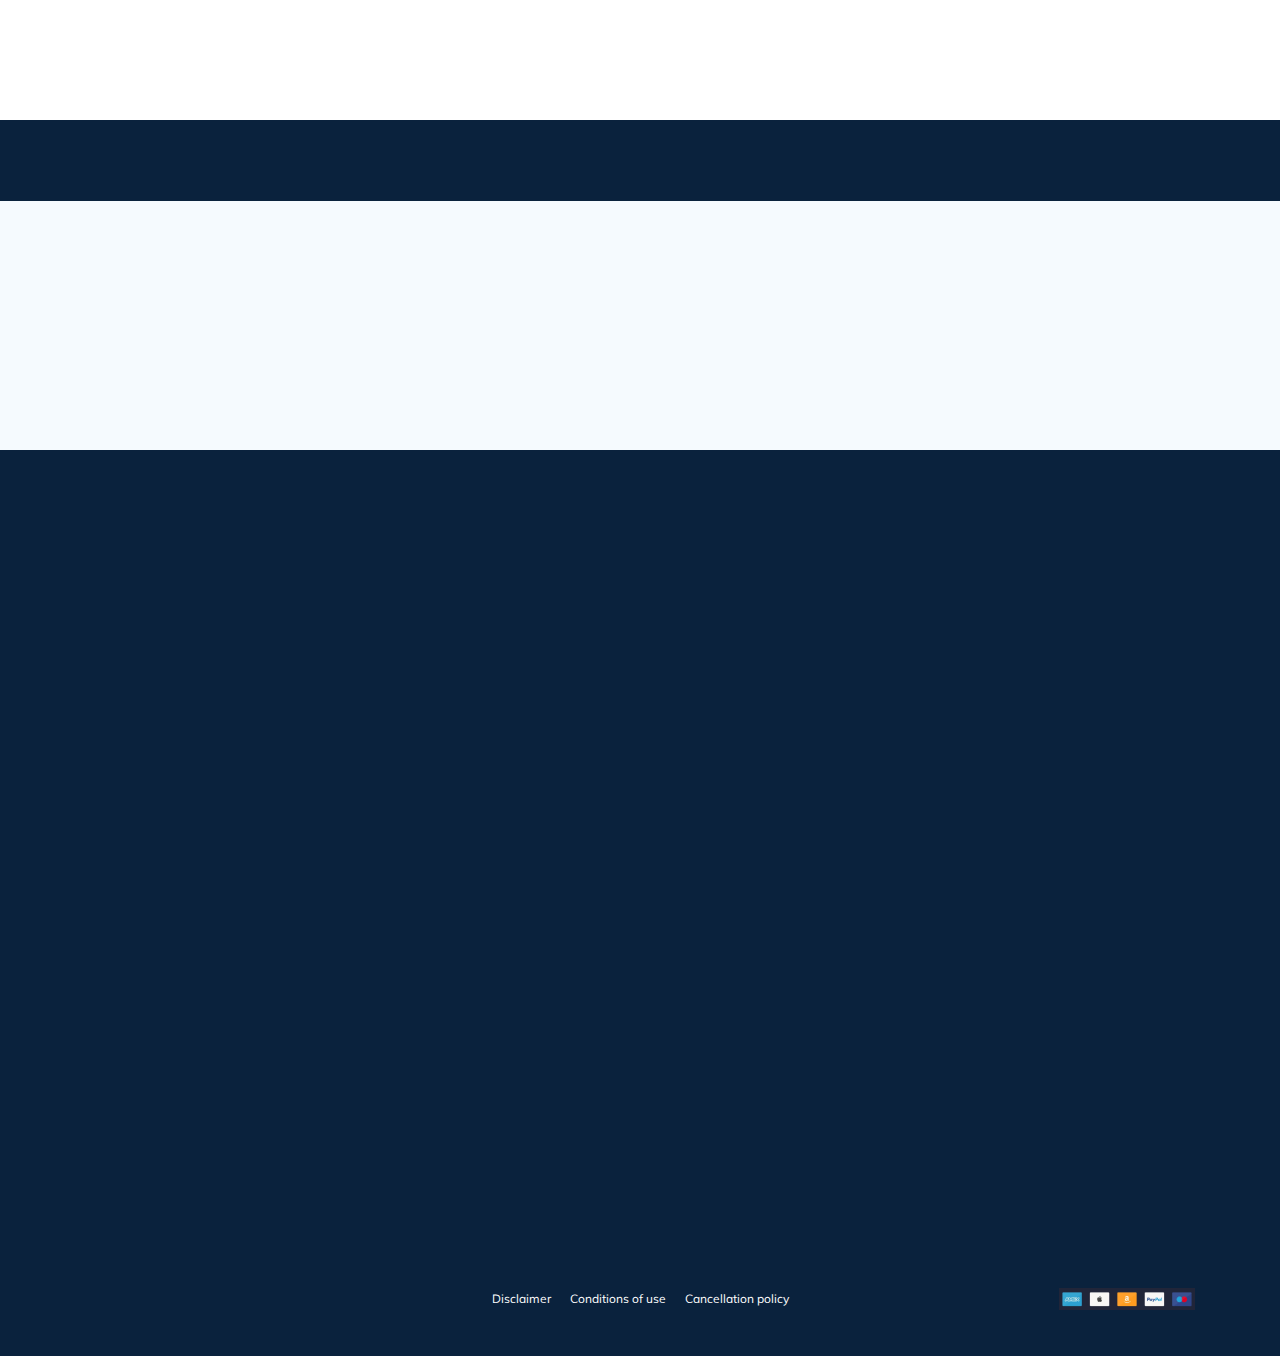
==== commit df78fa4d: "create: animation" ====
--- a/subscribe.html
+++ b/subscribe.html
@@ -14,13 +14,14 @@
       rel="stylesheet"
     />
     <link rel="stylesheet" href="css/swiper-bundle.min.css" />
+    <link rel="stylesheet" href="css/aos.css">
     <link rel="stylesheet" href="css/style.css" />
   </head>
   <body>
     <header class="navbar navbar--mobile--fixed">
       <div class="container">
         <div class="navbar-top">
-          <a href="index.html" class="logo">
+          <a href="index.html" class="logo" data-aos="fade-right" data-aos-duration="1500">
             <img
               src="img/horizontal-logo.svg"
               alt="Logo: Best Tour Plan"
@@ -31,6 +32,7 @@
           <form
             action="#"
             class="search navbar__search navbar__search--mobile--hidden"
+            data-aos="fade-down" data-aos-duration="1500"
           >
             <input
               type="text"
@@ -42,7 +44,7 @@
             </button>
           </form>
 
-          <a href="#" class="user navbar__user navbar__user--mobile--hidden">
+          <a href="#" class="user navbar__user navbar__user--mobile--hidden" data-aos="fade-leftdata-aos="fade-right" data-aos-duration="1500"" data-aos-duration="1500">
             <img
               src="img/user-avatar.jpg"
               alt="Avatar: Nathan"
@@ -81,30 +83,30 @@
                   class="search__input"
                   placeholder="Search Location"
                 />
-                <button class="search__button">
+                <button class="button search__button">
                   <img src="img/search.svg" alt="Icon: search" />
                 </button>
               </form>
             </li>
-            <li class="navbar-menu__item">
+            <li class="navbar-menu__item"data-aos="zoom-in" data-aos-duration="1500">
               <a href="#" class="navbar-menu__link">All Deals</a>
             </li>
-            <li class="navbar-menu__item">
+            <li class="navbar-menu__item"data-aos="zoom-in" data-aos-duration="1500">
               <a href="#" class="navbar-menu__link">Hotels</a>
             </li>
-            <li class="navbar-menu__item">
+            <li class="navbar-menu__item"data-aos="zoom-in" data-aos-duration="1500">
               <a href="#" class="navbar-menu__link">Activities</a>
             </li>
-            <li class="navbar-menu__item">
+            <li class="navbar-menu__item"data-aos="zoom-in" data-aos-duration="1500">
               <a href="#" class="navbar-menu__link">Hotel Day Packages</a>
             </li>
-            <li class="navbar-menu__item">
+            <li class="navbar-menu__item"data-aos="zoom-in" data-aos-duration="1500">
               <a href="#" class="navbar-menu__link">Restaurants</a>
             </li>
-            <li class="navbar-menu__item">
+            <li class="navbar-menu__item"data-aos="zoom-in" data-aos-duration="1500">
               <a href="#" class="navbar-menu__link">Events</a>
             </li>
-            <li class="navbar-menu__item">
+            <li class="navbar-menu__item"data-aos="zoom-in" data-aos-duration="1500">
               <a href="#" class="navbar-menu__link">Rodrigues</a>
             </li>
           </ul>
@@ -113,7 +115,7 @@
       </div>
       <!-- /.navbar-bottom -->
     </header>
-    <nav class="breadcrumb">
+    <nav class="breadcrumb" data-aos="fade-right" data-aos-duration="1500">
       <div class="container">
         <ul class="breadcrumb-list">
           <li class="breadcrumb-list__item">
@@ -128,7 +130,7 @@
     <section class="hotel">
       <div class="container">
         <div class="hotel-info">
-          <div class="hotel-info__text">
+          <div class="hotel-info__text" data-aos="fade-right" data-aos-duration="1500">
               <h1 class="hotel-name">Congratulations, you have subscribed to our newsletter!</h1>
               <a href="index.html" class="button button-thank">Back to the main</a>
             </p>
@@ -140,10 +142,10 @@
     <footer class="footer">
       <div class="container">
         <div class="footer-wrapper">
-          <a class="logo footer__logo" href="index.html">
+          <a class="logo footer__logo" href="index.html" data-aos="zoom-in" data-aos-duration="1500">
             <img src="img/vertical-logo.svg" alt="Logo: Best Tour Plan"
           /></a>
-          <div class="footer__list footer__categories">
+          <div class="footer__list footer__categories" data-aos="zoom-in" data-aos-duration="1500">
             <h3 class="footer__title">All Categories</h3>
             <ul class="footer__ul">
               <li class="footer__item">
@@ -173,7 +175,7 @@
             </ul>
           </div>
           <!-- /.footer__list -->
-          <div class="footer__list footer__additional">
+          <div class="footer__list footer__additional" data-aos="zoom-in" data-aos-duration="1500">
             <h3 class="footer__title">Additional Information</h3>
             <ul class="footer__ul">
               <li class="footer__item">
@@ -199,7 +201,7 @@
             </ul>
           </div>
           <!-- /.footer__list -->
-          <div class="footer__social-network">
+          <div class="footer__social-network" data-aos="zoom-in" data-aos-duration="1500">
             <h3 class="footer__title footer__title--inline">Social Network</h3>
             <div class="footer__social-links">
               <a
@@ -222,7 +224,7 @@
             <!-- /.footer__social-links -->
           </div>
           <!-- /.footer__social-network -->
-          <div class="footer__list footer__legal">
+          <div class="footer__list footer__legal" data-aos="zoom-in" data-aos-duration="1500">
             <h3 class="footer__title">Legal Information</h3>
             <ul class="footer__ul">
               <li class="footer__item">
@@ -240,7 +242,7 @@
             </ul>
           </div>
           <!-- /.footer__list -->
-          <div class="footer__contact-details">
+          <div class="footer__contact-details" data-aos="zoom-in" data-aos-duration="1500">
             <h3 class="footer__title footer__title--mb-3">Contact Details</h3>
             <span class="footer__text"
               >Feel free to contact us by phone, email or by our contact
@@ -309,9 +311,9 @@
             </ul>
           </div>
           <!-- /.footer__contact-details -->
-          <div class="footer__contact-form">
+          <div class="footer__contact-form" data-aos="zoom-in" data-aos-duration="1500">
             <h3 class="footer__title footer__title--mb-3">Send us a message</h3>
-            <form action="send.php" method="POST" class="footer__form">
+            <form action="send.php" method="POST" class="form footer__form">
               <div class="footer__input-group"><input
                 type="text"
                 class="input footer__input"
@@ -325,6 +327,7 @@
                 class="phone input footer__input"
                 placeholder="Phone Number*"
                 name="phone"
+                minlength="18"
                 required
               /></div>
               <textarea
@@ -335,7 +338,7 @@
                 name="message"
               ></textarea>
               <div class="footer__form-wrapper">
-                <button class="button footer__button" type="submit">
+                <button class="button footer__button" name="btnFoot" type="submit">
                   Send
                 </button>
                 <span class="footer__info">* Required Fields</span>
@@ -370,10 +373,14 @@
       </div>
       <!-- /.container -->
     </footer>
+    <script src="js/jquery-3.6.0.min.js"></script>
     <script src="https://ajax.googleapis.com/ajax/libs/jquery/1.11.0/jquery.min.js"></script>
     <script src="js/parallax.min.js"></script>
     <script src="https://api-maps.yandex.ru/2.1/?apikey=7f80ef81-9b84-4844-8290-71cdb354d813&lang=ru_RU"></script>
+    <script src="js/jquery.validate.min.js"></script>
+    <script src="js/jquery.mask.min.js"></script>
     <script src="js/swiper-bundle.min.js"></script>
+    <script src="js/aos.js"></script>
     <script src="js/main.js"></script>
   </body>
 </html>
--- a/css/style.css
+++ b/css/style.css
@@ -60,7 +60,6 @@
   color: #ec1f46;
   font-size: 12px;
   line-height: 15px;
-  border-bottom: 1px solid #ec1f46;
 }
 
 /*! normalize.css v8.0.1 | MIT License | github.com/necolas/normalize.css */
@@ -903,6 +902,11 @@
   padding: 13px 25px;
 }
 
+.call-back {
+  font-size: 12px;
+  line-height: 19px;
+}
+
 .packages {
   padding-top: 40px;
   padding-bottom: 70px;
@@ -1275,7 +1279,7 @@
 }
 
 .activities {
-  padding-top: 60px;
+  padding-top: 55px;
   padding-bottom: 98px;
 }
 
@@ -2429,7 +2433,7 @@
     max-width: 100%;
   }
   .activities {
-    padding-top: 40px;
+    padding-top: 38px;
   }
   .activities__card {
     margin-bottom: 20px;
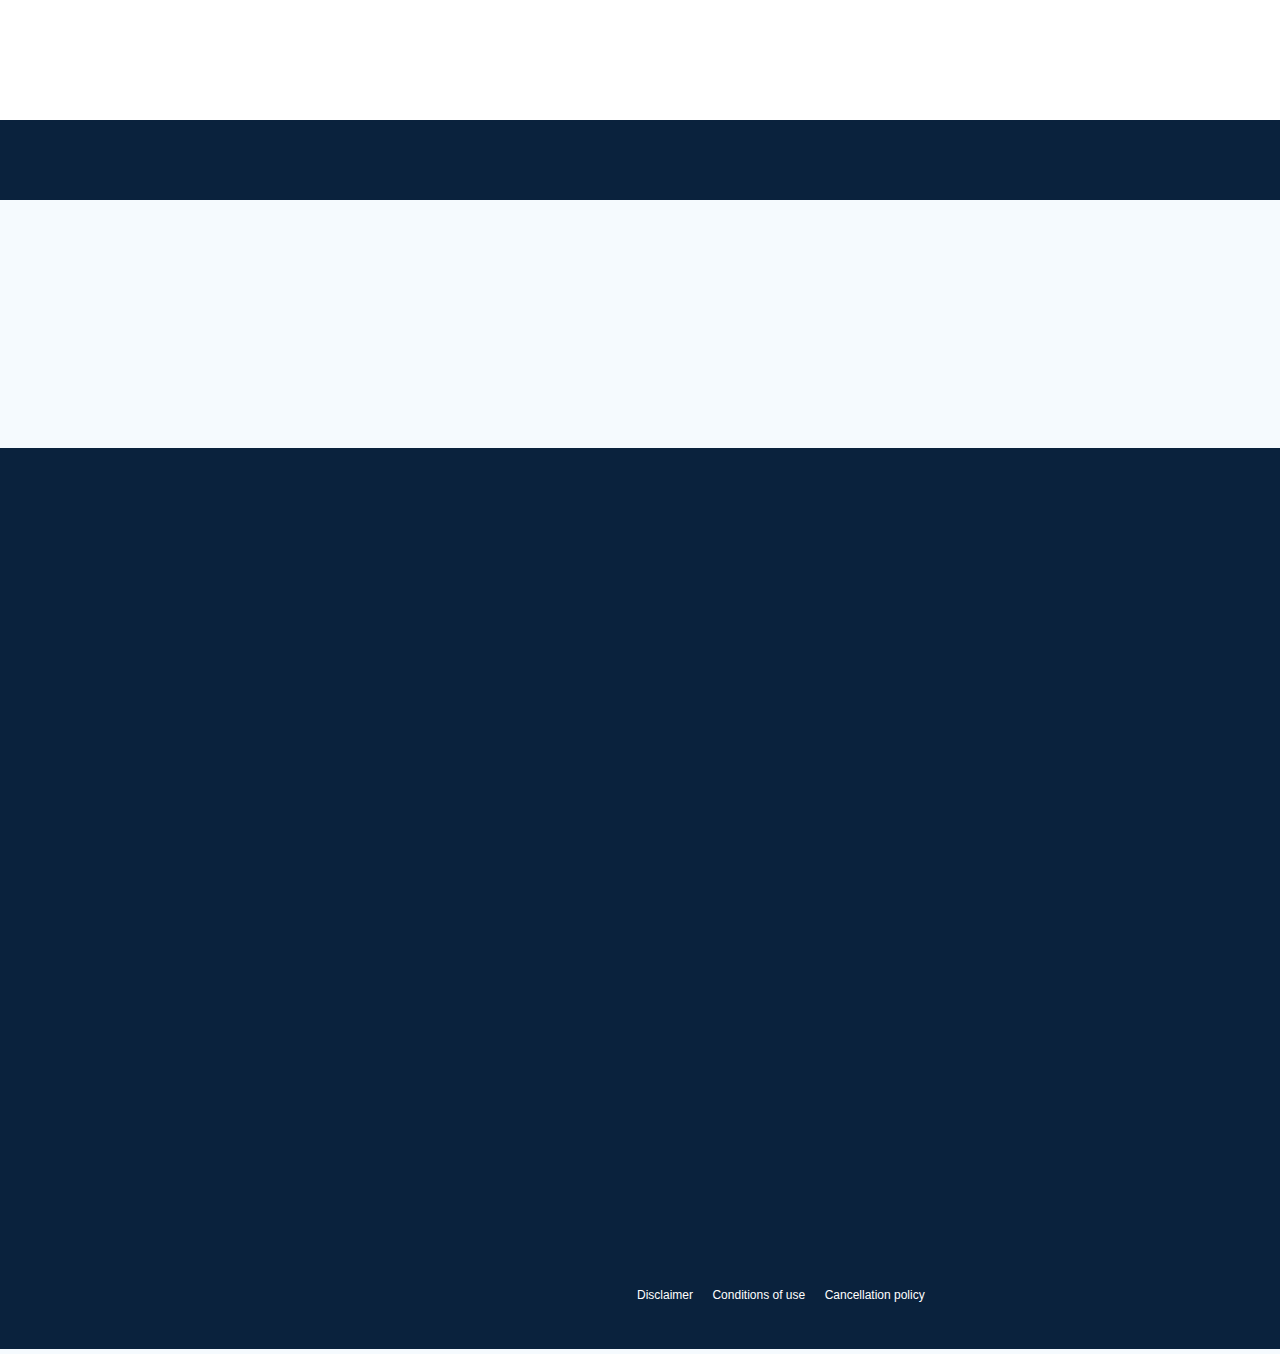
==== commit 5f9f0769: "created: new map and img preload" ====
--- a/subscribe.html
+++ b/subscribe.html
@@ -39,7 +39,7 @@
               class="search__input"
               placeholder="Search Location"
             />
-            <button class="search__button">
+            <button class="button search__button">
               <img src="img/search.svg" alt="Icon: search" />
             </button>
           </form>
@@ -374,13 +374,12 @@
       <!-- /.container -->
     </footer>
     <script src="js/jquery-3.6.0.min.js"></script>
-    <script src="https://ajax.googleapis.com/ajax/libs/jquery/1.11.0/jquery.min.js"></script>
     <script src="js/parallax.min.js"></script>
     <script src="https://api-maps.yandex.ru/2.1/?apikey=7f80ef81-9b84-4844-8290-71cdb354d813&lang=ru_RU"></script>
     <script src="js/jquery.validate.min.js"></script>
     <script src="js/jquery.mask.min.js"></script>
     <script src="js/swiper-bundle.min.js"></script>
     <script src="js/aos.js"></script>
-    <script src="js/main.js"></script>
+    <script src="js/main.min.js"></script>
   </body>
 </html>
--- a/css/style.css
+++ b/css/style.css
@@ -1,2494 +1,2 @@
-* {
-  -webkit-box-sizing: border-box;
-          box-sizing: border-box;
-}
-
-body {
-  font-family: 'Mulish', sans-serif;
-  background-color: #f5fafe;
-  color: #333333;
-}
-
-body.modal-open {
-  overflow: hidden;
-}
-
-img {
-  display: inline-block;
-  max-width: 100%;
-}
-
-h1, h2, h3, h4, h5, h6, p {
-  margin: 0;
-}
-
-ul {
-  list-style: none;
-  padding: 0;
-  margin: 0;
-}
-
-a {
-  display: inline-block;
-  text-decoration: none;
-}
-
-button {
-  border: none;
-}
-
-.button {
-  border-radius: 4px;
-  background-color: #ec1f46;
-  color: #ffffff;
-}
-
-button:hover {
-  cursor: pointer;
-}
-
-button:focus {
-  outline: none;
-}
-
-.container {
-  max-width: 1110px;
-  margin: 0 auto;
-}
-
-.invalid {
-  color: #ec1f46;
-  font-size: 12px;
-  line-height: 15px;
-}
-
-/*! normalize.css v8.0.1 | MIT License | github.com/necolas/normalize.css */
-/* Document
-   ========================================================================== */
-/**
- * 1. Correct the line height in all browsers.
- * 2. Prevent adjustments of font size after orientation changes in iOS.
- */
-html {
-  line-height: 1.15;
-  /* 1 */
-  -webkit-text-size-adjust: 100%;
-  /* 2 */
-}
-
-/* Sections
-   ========================================================================== */
-/**
- * Remove the margin in all browsers.
- */
-body {
-  margin: 0;
-}
-
-/**
- * Render the `main` element consistently in IE.
- */
-main {
-  display: block;
-}
-
-/**
- * Correct the font size and margin on `h1` elements within `section` and
- * `article` contexts in Chrome, Firefox, and Safari.
- */
-h1 {
-  font-size: 2em;
-  margin: 0.67em 0;
-}
-
-/* Grouping content
-   ========================================================================== */
-/**
- * 1. Add the correct box sizing in Firefox.
- * 2. Show the overflow in Edge and IE.
- */
-hr {
-  -webkit-box-sizing: content-box;
-          box-sizing: content-box;
-  /* 1 */
-  height: 0;
-  /* 1 */
-  overflow: visible;
-  /* 2 */
-}
-
-/**
- * 1. Correct the inheritance and scaling of font size in all browsers.
- * 2. Correct the odd `em` font sizing in all browsers.
- */
-pre {
-  font-family: monospace, monospace;
-  /* 1 */
-  font-size: 1em;
-  /* 2 */
-}
-
-/* Text-level semantics
-   ========================================================================== */
-/**
- * Remove the gray background on active links in IE 10.
- */
-a {
-  background-color: transparent;
-}
-
-/**
- * 1. Remove the bottom border in Chrome 57-
- * 2. Add the correct text decoration in Chrome, Edge, IE, Opera, and Safari.
- */
-abbr[title] {
-  border-bottom: none;
-  /* 1 */
-  text-decoration: underline;
-  /* 2 */
-  -webkit-text-decoration: underline dotted;
-          text-decoration: underline dotted;
-  /* 2 */
-}
-
-/**
- * Add the correct font weight in Chrome, Edge, and Safari.
- */
-b,
-strong {
-  font-weight: bolder;
-}
-
-/**
- * 1. Correct the inheritance and scaling of font size in all browsers.
- * 2. Correct the odd `em` font sizing in all browsers.
- */
-code,
-kbd,
-samp {
-  font-family: monospace, monospace;
-  /* 1 */
-  font-size: 1em;
-  /* 2 */
-}
-
-/**
- * Add the correct font size in all browsers.
- */
-small {
-  font-size: 80%;
-}
-
-/**
- * Prevent `sub` and `sup` elements from affecting the line height in
- * all browsers.
- */
-sub,
-sup {
-  font-size: 75%;
-  line-height: 0;
-  position: relative;
-  vertical-align: baseline;
-}
-
-sub {
-  bottom: -0.25em;
-}
-
-sup {
-  top: -0.5em;
-}
-
-/* Embedded content
-   ========================================================================== */
-/**
- * Remove the border on images inside links in IE 10.
- */
-img {
-  border-style: none;
-}
-
-/* Forms
-   ========================================================================== */
-/**
- * 1. Change the font styles in all browsers.
- * 2. Remove the margin in Firefox and Safari.
- */
-button,
-input,
-optgroup,
-select,
-textarea {
-  font-family: inherit;
-  /* 1 */
-  font-size: 100%;
-  /* 1 */
-  line-height: 1.15;
-  /* 1 */
-  margin: 0;
-  /* 2 */
-}
-
-/**
- * Show the overflow in IE.
- * 1. Show the overflow in Edge.
- */
-button,
-input {
-  /* 1 */
-  overflow: visible;
-}
-
-/**
- * Remove the inheritance of text transform in Edge, Firefox, and IE.
- * 1. Remove the inheritance of text transform in Firefox.
- */
-button,
-select {
-  /* 1 */
-  text-transform: none;
-}
-
-/**
- * Correct the inability to style clickable types in iOS and Safari.
- */
-button,
-[type="button"],
-[type="reset"],
-[type="submit"] {
-  -webkit-appearance: button;
-}
-
-/**
- * Remove the inner border and padding in Firefox.
- */
-button::-moz-focus-inner,
-[type="button"]::-moz-focus-inner,
-[type="reset"]::-moz-focus-inner,
-[type="submit"]::-moz-focus-inner {
-  border-style: none;
-  padding: 0;
-}
-
-/**
- * Restore the focus styles unset by the previous rule.
- */
-button:-moz-focusring,
-[type="button"]:-moz-focusring,
-[type="reset"]:-moz-focusring,
-[type="submit"]:-moz-focusring {
-  outline: 1px dotted ButtonText;
-}
-
-/**
- * Correct the padding in Firefox.
- */
-fieldset {
-  padding: 0.35em 0.75em 0.625em;
-}
-
-/**
- * 1. Correct the text wrapping in Edge and IE.
- * 2. Correct the color inheritance from `fieldset` elements in IE.
- * 3. Remove the padding so developers are not caught out when they zero out
- *    `fieldset` elements in all browsers.
- */
-legend {
-  -webkit-box-sizing: border-box;
-          box-sizing: border-box;
-  /* 1 */
-  color: inherit;
-  /* 2 */
-  display: table;
-  /* 1 */
-  max-width: 100%;
-  /* 1 */
-  padding: 0;
-  /* 3 */
-  white-space: normal;
-  /* 1 */
-}
-
-/**
- * Add the correct vertical alignment in Chrome, Firefox, and Opera.
- */
-progress {
-  vertical-align: baseline;
-}
-
-/**
- * Remove the default vertical scrollbar in IE 10+.
- */
-textarea {
-  overflow: auto;
-}
-
-/**
- * 1. Add the correct box sizing in IE 10.
- * 2. Remove the padding in IE 10.
- */
-[type="checkbox"],
-[type="radio"] {
-  -webkit-box-sizing: border-box;
-          box-sizing: border-box;
-  /* 1 */
-  padding: 0;
-  /* 2 */
-}
-
-/**
- * Correct the cursor style of increment and decrement buttons in Chrome.
- */
-[type="number"]::-webkit-inner-spin-button,
-[type="number"]::-webkit-outer-spin-button {
-  height: auto;
-}
-
-/**
- * 1. Correct the odd appearance in Chrome and Safari.
- * 2. Correct the outline style in Safari.
- */
-[type="search"] {
-  -webkit-appearance: textfield;
-  /* 1 */
-  outline-offset: -2px;
-  /* 2 */
-}
-
-/**
- * Remove the inner padding in Chrome and Safari on macOS.
- */
-[type="search"]::-webkit-search-decoration {
-  -webkit-appearance: none;
-}
-
-/**
- * 1. Correct the inability to style clickable types in iOS and Safari.
- * 2. Change font properties to `inherit` in Safari.
- */
-::-webkit-file-upload-button {
-  -webkit-appearance: button;
-  /* 1 */
-  font: inherit;
-  /* 2 */
-}
-
-/* Interactive
-   ========================================================================== */
-/*
- * Add the correct display in Edge, IE 10+, and Firefox.
- */
-details {
-  display: block;
-}
-
-/*
- * Add the correct display in all browsers.
- */
-summary {
-  display: list-item;
-}
-
-/* Misc
-   ========================================================================== */
-/**
- * Add the correct display in IE 10+.
- */
-template {
-  display: none;
-}
-
-/**
- * Add the correct display in IE 10.
- */
-[hidden] {
-  display: none;
-}
-
-.navbar {
-  background-color: #ffffff;
-}
-
-.navbar-top {
-  display: -webkit-box;
-  display: -ms-flexbox;
-  display: flex;
-  -webkit-box-align: center;
-      -ms-flex-align: center;
-          align-items: center;
-  -webkit-box-pack: justify;
-      -ms-flex-pack: justify;
-          justify-content: space-between;
-  padding-top: 40px;
-  padding-bottom: 40px;
-}
-
-.navbar-top__menu-button {
-  display: none;
-}
-
-.navbar-top__menu-button:active {
-  background-color: #ffffff;
-}
-
-.navbar-top__menu-button:focus {
-  border: none;
-  outline: none;
-  background-color: #ffffff;
-}
-
-.navbar__search {
-  margin-right: auto;
-  margin-left: 9.73%;
-}
-
-.navbar-bottom {
-  background-color: #0a223d;
-}
-
-.navbar-menu {
-  padding: 31px 0;
-  display: -webkit-box;
-  display: -ms-flexbox;
-  display: flex;
-  -webkit-box-align: center;
-      -ms-flex-align: center;
-          align-items: center;
-  -webkit-box-pack: justify;
-      -ms-flex-pack: justify;
-          justify-content: space-between;
-}
-
-.navbar-menu__item--mobile--visible {
-  display: none;
-}
-
-.navbar-menu__link {
-  color: #ffffff;
-  text-decoration: none;
-  text-transform: uppercase;
-  font-size: 14px;
-  font-weight: bold;
-  line-height: 18px;
-}
-
-.logo {
-  width: 177px;
-}
-
-.search {
-  position: relative;
-  overflow: hidden;
-  border-radius: 6px;
-  height: 40px;
-}
-
-.search__input {
-  width: 350px;
-  height: 100%;
-  padding-left: 23px;
-  padding-right: 75px;
-  background-color: #F5FAFE;
-  border: none;
-  font-size: 12px;
-  line-height: 15px;
-  color: #333333;
-}
-
-.search__input:hover {
-  cursor: pointer;
-}
-
-.search__input:focus {
-  outline: none;
-}
-
-.search__button {
-  display: -webkit-box;
-  display: -ms-flexbox;
-  display: flex;
-  position: absolute;
-  -webkit-box-align: center;
-      -ms-flex-align: center;
-          align-items: center;
-  -webkit-box-pack: center;
-      -ms-flex-pack: center;
-          justify-content: center;
-  right: 0;
-  top: 0;
-  height: 100%;
-  width: 65px;
-  border: none;
-  border-radius: 0;
-}
-
-.user {
-  display: -webkit-box;
-  display: -ms-flexbox;
-  display: flex;
-  -webkit-box-align: center;
-      -ms-flex-align: center;
-          align-items: center;
-}
-
-.user:focus {
-  outline: none;
-}
-
-.user__avatar {
-  width: 40px;
-  height: 40px;
-  border-radius: 50%;
-  -o-object-fit: cover;
-     object-fit: cover;
-}
-
-.user__name {
-  margin-left: 18px;
-  font-size: 14px;
-  line-height: 18px;
-  color: #333333;
-}
-
-.breadcrumb-list {
-  display: -webkit-box;
-  display: -ms-flexbox;
-  display: flex;
-  -webkit-box-align: center;
-      -ms-flex-align: center;
-          align-items: center;
-  padding: 18px 0;
-  margin: 0;
-  list-style: none;
-}
-
-.breadcrumb-list__item {
-  font-size: 10px;
-  line-height: 13px;
-}
-
-.breadcrumb-list__item:not(:last-child)::after {
-  content: '/';
-  margin-right: 4px;
-}
-
-.breadcrumb-list__link {
-  text-decoration: none;
-  color: inherit;
-}
-
-.hotel {
-  padding-top: 23px;
-  padding-bottom: 70px;
-}
-
-.hotel-info {
-  display: -webkit-box;
-  display: -ms-flexbox;
-  display: flex;
-  -webkit-box-pack: justify;
-      -ms-flex-pack: justify;
-          justify-content: space-between;
-  -webkit-box-align: center;
-      -ms-flex-align: center;
-          align-items: center;
-}
-
-.hotel-info__offer {
-  margin-left: 14px;
-}
-
-.hotel-info__name {
-  margin-top: 4px;
-  margin-bottom: 0;
-}
-
-.hotel-info__description {
-  margin-top: 0px;
-  margin-bottom: 20px;
-}
-
-.hotel-info__rating {
-  margin-bottom: 20px;
-}
-
-.hotel-name {
-  text-transform: uppercase;
-  font-size: 24px;
-  line-height: 30px;
-}
-
-.hotel-wrapper {
-  display: -webkit-box;
-  display: -ms-flexbox;
-  display: flex;
-  -webkit-box-align: center;
-      -ms-flex-align: center;
-          align-items: center;
-  -ms-flex-wrap: wrap;
-      flex-wrap: wrap;
-}
-
-.hotel-description {
-  font-size: 12px;
-  line-height: 15px;
-}
-
-.hotel-grid {
-  display: -webkit-box;
-  display: -ms-flexbox;
-  display: flex;
-  -webkit-box-pack: justify;
-      -ms-flex-pack: justify;
-          justify-content: space-between;
-}
-
-.hotel-grid__info {
-  display: -webkit-box;
-  display: -ms-flexbox;
-  display: flex;
-  -webkit-box-orient: vertical;
-  -webkit-box-direction: normal;
-      -ms-flex-direction: column;
-          flex-direction: column;
-  -webkit-box-pack: justify;
-      -ms-flex-pack: justify;
-          justify-content: space-between;
-}
-
-.hotel-slider {
-  max-width: 728px;
-  height: 450px;
-  margin: 0;
-  border-radius: 8px;
-}
-
-.hotel-slider__item {
-  position: relative;
-  width: 100%;
-  height: 100%;
-}
-
-.hotel-slider__item:after {
-  content: '';
-  position: absolute;
-  width: 100%;
-  height: 100%;
-  top: 0;
-  bottom: 0;
-  left: 0;
-  right: 0;
-  background: -webkit-gradient(linear, left top, left bottom, from(rgba(0, 122, 223, 0.48)), to(rgba(255, 255, 255, 0.128)));
-  background: linear-gradient(180deg, rgba(0, 122, 223, 0.48) 0%, rgba(255, 255, 255, 0.128) 100%);
-  z-index: 10;
-}
-
-.hotel-slider__button {
-  position: absolute;
-  top: 50%;
-  -webkit-transform: translateY(-50%);
-          transform: translateY(-50%);
-  width: 30px;
-  height: 30px;
-  border: none;
-  z-index: 99;
-  cursor: pointer;
-  background-repeat: no-repeat;
-  background-position: center;
-  background-size: 10px;
-  background-color: transparent;
-}
-
-.hotel-slider__button--next {
-  right: 18px;
-  background-image: url(../img/arrow-next.svg);
-}
-
-.hotel-slider__button--prev {
-  left: 18px;
-  background-image: url(../img/arrow-prev.svg);
-}
-
-.stars {
-  -ms-flex-preferred-size: 100%;
-      flex-basis: 100%;
-  height: 8px;
-  font-size: 0;
-}
-
-.stars__image {
-  margin-right: 2px;
-}
-
-.stars__image:last-child {
-  margin-right: 0;
-}
-
-.offer {
-  padding: 4px 9px;
-  border-radius: 3px;
-  font-weight: 600;
-  font-size: 10px;
-  line-height: 13px;
-  color: #ffffff;
-  background-color: #ec1f46;
-}
-
-.rating {
-  max-width: 65px;
-  min-height: 45px;
-  text-align: center;
-  border-radius: 4px;
-  background-color: #ec1f46;
-  color: #ffffff;
-}
-
-.rating__text {
-  font-size: 8px;
-  line-height: 10px;
-  font-weight: 600;
-}
-
-.rating__counter {
-  font-size: 14px;
-  line-height: 18px;
-  font-weight: bold;
-}
-
-.rating__counter::after {
-  content: '5';
-  font-size: 10px;
-  font-weight: bold;
-}
-
-.booking {
-  font-family: 'Nunito', sans-serif;
-  background-color: #0a223d;
-  color: #ffffff;
-  border-radius: 8px;
-  width: 350px;
-  min-height: 210px;
-  padding: 27px;
-}
-
-.booking__info {
-  display: -webkit-box;
-  display: -ms-flexbox;
-  display: flex;
-  -webkit-box-pack: justify;
-      -ms-flex-pack: justify;
-          justify-content: space-between;
-  margin-bottom: 9px;
-}
-
-.booking__price {
-  display: -webkit-box;
-  display: -ms-flexbox;
-  display: flex;
-  -webkit-box-orient: vertical;
-  -webkit-box-direction: normal;
-      -ms-flex-direction: column;
-          flex-direction: column;
-}
-
-.booking__start {
-  font-size: 10px;
-  line-height: 14px;
-}
-
-.booking__pricetag {
-  font-size: 24px;
-  line-height: 33px;
-  font-weight: 800;
-}
-
-.booking__per-room {
-  font-size: 12px;
-  line-height: 16px;
-  font-weight: normal;
-}
-
-.booking__room {
-  margin-top: 4px;
-}
-
-.booking__text {
-  display: -webkit-box;
-  display: -ms-flexbox;
-  display: flex;
-  -webkit-box-align: center;
-      -ms-flex-align: center;
-          align-items: center;
-  -webkit-box-pack: justify;
-      -ms-flex-pack: justify;
-          justify-content: space-between;
-  margin-bottom: 8px;
-  font-size: 12px;
-  line-height: 16px;
-  font-weight: normal;
-}
-
-.booking__text:last-child {
-  margin-bottom: 0;
-}
-
-.booking__description {
-  margin-left: 9px;
-}
-
-.booking__call-center {
-  display: -webkit-box;
-  display: -ms-flexbox;
-  display: flex;
-  -webkit-box-pack: justify;
-      -ms-flex-pack: justify;
-          justify-content: space-between;
-  margin-bottom: 14px;
-}
-
-.booking__call-text {
-  font-size: 18px;
-  line-height: 25px;
-  font-weight: 600;
-}
-
-.booking__number {
-  display: -webkit-box;
-  display: -ms-flexbox;
-  display: flex;
-  -webkit-box-align: center;
-      -ms-flex-align: center;
-          align-items: center;
-  text-decoration: none;
-  color: #ffffff;
-  font-size: 18px;
-  line-height: 25px;
-  font-weight: 600;
-}
-
-.booking__num {
-  margin-left: 8px;
-}
-
-.booking__button {
-  width: 100%;
-  padding: 13px;
-  border: none;
-  font-family: 'Nunito', sans-serif;
-  font-size: 14px;
-  line-height: 19px;
-  font-weight: 600;
-  cursor: pointer;
-}
-
-.map {
-  border-radius: 10px;
-  width: 350px;
-  height: 210px;
-  overflow: hidden;
-}
-
-.map-google {
-  width: 100%;
-  height: 100%;
-}
-
-.button-thank {
-  border: none;
-  font-family: 'Nunito', sans-serif;
-  font-size: 16px;
-  line-height: 19px;
-  font-weight: 600;
-  padding: 13px 25px;
-}
-
-.call-back {
-  font-size: 12px;
-  line-height: 19px;
-}
-
-.packages {
-  padding-top: 40px;
-  padding-bottom: 70px;
-}
-
-.packages__title {
-  text-transform: uppercase;
-  text-align: center;
-  font-size: 36px;
-  line-height: 45px;
-  font-weight: bold;
-  margin-bottom: 65px;
-}
-
-.packages-wrapper {
-  display: -ms-grid;
-  display: grid;
-  -ms-grid-columns: (350px)[3];
-      grid-template-columns: repeat(3, 350px);
-  -ms-grid-rows: (500px)[2];
-      grid-template-rows: repeat(2, 500px);
-  gap: 30px;
-}
-
-.package {
-  position: relative;
-  display: -ms-grid;
-  display: grid;
-  -ms-grid-rows: 50% 50%;
-      grid-template-rows: 50% 50%;
-  border-radius: 8px;
-  overflow: hidden;
-}
-
-.package--first {
-  -ms-grid-columns: 1fr 1fr;
-      grid-template-columns: 1fr 1fr;
-  -ms-grid-rows: none;
-      grid-template-rows: none;
-  -ms-grid-column: 1;
-  -ms-grid-column-span: 2;
-  grid-column: 1/3;
-  border-radius: 8px;
-}
-
-.package__image {
-  width: 100%;
-  height: 250px;
-  -o-object-fit: cover;
-     object-fit: cover;
-}
-
-.package__image--first {
-  height: 500px;
-}
-
-.package__offer {
-  position: absolute;
-  top: 26px;
-  left: 0;
-  border-radius: 0 4px 4px 0;
-  font-size: 8px;
-  line-height: 10px;
-}
-
-.package__offer--first {
-  font-size: 12px;
-  line-height: 15px;
-  font-weight: 600;
-  padding: 8px 15px;
-}
-
-.package-bio {
-  position: relative;
-  padding: 30px 21px 25px 32px;
-  background-color: #0a223d;
-  color: #ffffff;
-}
-
-.package-bio--first {
-  padding: 46px 20px 30px 43px;
-}
-
-.package-bio__rating {
-  margin-bottom: 5px;
-}
-
-.package-bio__description {
-  font-size: 12px;
-  line-height: 15px;
-  margin-left: 14px;
-}
-
-.package__title {
-  font-size: 18px;
-  line-height: 23px;
-  font-weight: bold;
-  margin-bottom: 24px;
-}
-
-.package__description {
-  font-size: 14px;
-  line-height: 160.6%;
-  margin-top: 3px;
-  margin-bottom: 45px;
-}
-
-.package__text {
-  display: -webkit-box;
-  display: -ms-flexbox;
-  display: flex;
-  -webkit-box-align: center;
-      -ms-flex-align: center;
-          align-items: center;
-  margin-bottom: 11px;
-}
-
-.package__old-pricetag {
-  display: block;
-  font-size: 14px;
-  line-height: 18px;
-  margin-top: 24px;
-  margin-bottom: 5px;
-}
-
-.package__old-pricetag--first {
-  margin-top: 37px;
-}
-
-.package__new-pricetag {
-  display: block;
-  font-size: 24px;
-  line-height: 30px;
-}
-
-.package__button {
-  font-family: 'Nunito', sans-serif;
-  font-size: 14px;
-  line-height: 19px;
-  font-weight: 600;
-  padding: 10px 27px;
-  position: absolute;
-  right: 21px;
-  bottom: 25px;
-}
-
-.package__button--first {
-  bottom: 30px;
-}
-
-.newsletter {
-  position: relative;
-  padding: 98px 0 87px 0;
-}
-
-.newsletter:before {
-  content: '';
-  position: absolute;
-  width: 100%;
-  height: 100%;
-  top: 0;
-  bottom: 0;
-  left: 0;
-  right: 0;
-  background-color: rgba(10, 34, 61, 0.8);
-}
-
-.newsletter-wrapper {
-  display: -webkit-box;
-  display: -ms-flexbox;
-  display: flex;
-  -webkit-box-pack: justify;
-      -ms-flex-pack: justify;
-          justify-content: space-between;
-  -webkit-box-align: center;
-      -ms-flex-align: center;
-          align-items: center;
-  position: relative;
-  max-width: 731px;
-  margin: auto;
-}
-
-.newsletter-title {
-  color: #ffffff;
-  font-size: 24px;
-  line-height: 30px;
-  font-weight: 300;
-}
-
-.newsletter-title__strong {
-  display: block;
-  font-size: 36px;
-  line-height: 45px;
-  text-transform: uppercase;
-  font-weight: 600;
-}
-
-.subscribe {
-  position: relative;
-  width: 355px;
-  height: 55px;
-}
-
-.subscribe__input {
-  width: 100%;
-  height: 100%;
-  padding-left: 35px;
-  padding-right: 75px;
-  border: none;
-  font-weight: 300;
-  font-size: 14px;
-  line-height: 18px;
-  color: #333333;
-  border-radius: 4px;
-}
-
-.subscribe__input:hover {
-  cursor: pointer;
-}
-
-.subscribe__input:focus {
-  outline: none;
-}
-
-.subscribe__button {
-  position: absolute;
-  min-width: 65px;
-  right: 0;
-  top: 0;
-  height: 100%;
-  border: none;
-  border-radius: 0 4px 4px 0;
-  font-weight: bold;
-  font-size: 12px;
-  line-height: 15px;
-}
-
-.reviews {
-  padding: 40px 0 70px 0;
-}
-
-.reviews__title {
-  text-transform: uppercase;
-  font-size: 36px;
-  line-height: 45px;
-  font-weight: bold;
-  text-align: center;
-  color: #333333;
-  margin-bottom: 70px;
-  letter-spacing: 1px;
-}
-
-.reviews-slider__item {
-  display: -webkit-box;
-  display: -ms-flexbox;
-  display: flex;
-  -webkit-box-orient: vertical;
-  -webkit-box-direction: normal;
-      -ms-flex-direction: column;
-          flex-direction: column;
-  -webkit-box-align: center;
-      -ms-flex-align: center;
-          align-items: center;
-  position: relative;
-  max-width: 731px;
-  margin: 45px auto 0;
-  background-color: #ffffff;
-  border-radius: 8px;
-  padding: 0 97px 30px;
-}
-
-.reviews-slider__item:before {
-  content: '';
-  position: absolute;
-  width: 70px;
-  height: 47px;
-  top: 13px;
-  left: 64px;
-  background-image: url("../img/quote-left.svg");
-  background-repeat: no-repeat;
-}
-
-.reviews-slider__item:after {
-  content: '';
-  position: absolute;
-  width: 70px;
-  height: 47px;
-  top: 119px;
-  right: 60px;
-  background-image: url("../img/quote-right.svg");
-  background-repeat: no-repeat;
-}
-
-.reviews-slider__button {
-  position: absolute;
-  top: 45%;
-  -webkit-transform: translateY(-50%);
-          transform: translateY(-50%);
-  width: 30px;
-  height: 30px;
-  background-repeat: no-repeat;
-  background-size: 10px;
-  background-position: center;
-  border: none;
-  background-color: transparent;
-  z-index: 99;
-  cursor: pointer;
-}
-
-.reviews-slider__button--prev {
-  background-image: url(../img/reviews-arrow-prev.svg);
-  left: 17px;
-}
-
-.reviews-slider__button--next {
-  background-image: url(../img/reviews-arrow-next.svg);
-  right: 17px;
-}
-
-.reviews-slider__profile {
-  display: -webkit-box;
-  display: -ms-flexbox;
-  display: flex;
-  -webkit-box-orient: vertical;
-  -webkit-box-direction: normal;
-      -ms-flex-direction: column;
-          flex-direction: column;
-  -webkit-box-align: center;
-      -ms-flex-align: center;
-          align-items: center;
-  margin-top: -45px;
-}
-
-.reviews-slider__avatar {
-  width: 90px;
-  height: 90px;
-  border-radius: 50%;
-  -o-object-fit: cover;
-     object-fit: cover;
-  margin-bottom: 9px;
-}
-
-.reviews-slider__username {
-  font-weight: bold;
-  font-size: 12px;
-  line-height: 15px;
-  color: #ec1f46;
-  margin-bottom: 10px;
-}
-
-.reviews-slider__date {
-  font-size: 10px;
-  line-height: 13px;
-  color: #000000;
-  margin-bottom: 4px;
-}
-
-.reviews-slider__rating {
-  margin-bottom: 31px;
-}
-
-.reviews-slider__description {
-  font-size: 12px;
-  line-height: 160%;
-  max-height: 120px;
-  color: #333333;
-  text-align: justify;
-  z-index: 1;
-  overflow-y: auto;
-}
-
-.activities {
-  padding-top: 55px;
-  padding-bottom: 98px;
-}
-
-.activities__title {
-  text-transform: uppercase;
-  font-size: 24px;
-  line-height: 30px;
-  font-weight: bold;
-  margin-bottom: 57px;
-}
-
-.activities-wrapper {
-  display: -webkit-box;
-  display: -ms-flexbox;
-  display: flex;
-  -webkit-box-pack: justify;
-      -ms-flex-pack: justify;
-          justify-content: space-between;
-}
-
-.card {
-  position: relative;
-  display: -webkit-box;
-  display: -ms-flexbox;
-  display: flex;
-  -webkit-box-orient: vertical;
-  -webkit-box-direction: normal;
-      -ms-flex-direction: column;
-          flex-direction: column;
-  -webkit-box-align: start;
-      -ms-flex-align: start;
-          align-items: flex-start;
-  padding: 24px 26px;
-  width: 255px;
-  height: 255px;
-  border-radius: 6px;
-  overflow: hidden;
-}
-
-.card:before {
-  content: '';
-  position: absolute;
-  left: 0;
-  right: 0;
-  top: 0;
-  bottom: 0;
-  z-index: -1;
-  background: linear-gradient(179.83deg, rgba(196, 196, 196, 0) 35.34%, #0A223D 99.85%);
-}
-
-.card__image {
-  position: absolute;
-  left: 0;
-  top: 0;
-  bottom: 0;
-  width: 100%;
-  height: 100%;
-  -o-object-fit: cover;
-     object-fit: cover;
-  z-index: -2;
-}
-
-.card__title {
-  margin-top: auto;
-  margin-bottom: 18px;
-  color: #ffffff;
-  font-size: 16px;
-  line-height: 20px;
-  font-weight: bold;
-}
-
-.card__button {
-  font-family: Nunito, sans-serif;
-  font-weight: 600;
-  font-size: 12px;
-  line-height: 16px;
-  border-radius: 4px;
-  padding: 7px 22px;
-}
-
-.footer {
-  background-color: #0a223d;
-  color: #ffffff;
-  padding-top: 108px;
-  padding-bottom: 46px;
-}
-
-.footer-wrapper {
-  display: -ms-grid;
-  display: grid;
-  -ms-grid-columns: (minmax(min-content, 1fr))[4];
-      grid-template-columns: repeat(4, minmax(-webkit-min-content, 1fr));
-      grid-template-columns: repeat(4, minmax(min-content, 1fr));
-  grid-gap: 28px;
-  grid-auto-rows: minmax(33px, -webkit-min-content);
-  grid-auto-rows: minmax(33px, min-content);
-}
-
-.footer__logo {
-  width: 166px;
-  height: 175px;
-  -ms-grid-row: 1;
-  -ms-grid-row-span: 2;
-  grid-row: 1/3;
-  margin-top: 31px;
-}
-
-.footer__categories {
-  -ms-grid-row: 1;
-  -ms-grid-row-span: 3;
-  grid-row: 1/4;
-}
-
-.footer__social-links {
-  display: -webkit-box;
-  display: -ms-flexbox;
-  display: flex;
-  min-width: 83px;
-  -webkit-box-pack: justify;
-      -ms-flex-pack: justify;
-          justify-content: space-between;
-}
-
-.footer__social-network {
-  display: -webkit-box;
-  display: -ms-flexbox;
-  display: flex;
-  -ms-grid-row: 2;
-  -ms-grid-row-span: 2;
-  grid-row: 2/4;
-  grid-column: span 2;
-  margin-top: -5px;
-}
-
-.footer__contact-details {
-  grid-column: span 2;
-}
-
-.footer__contact-form {
-  grid-column: span 2;
-}
-
-.footer__form {
-  display: -webkit-box;
-  display: -ms-flexbox;
-  display: flex;
-  -ms-flex-wrap: wrap;
-      flex-wrap: wrap;
-  -webkit-box-pack: justify;
-      -ms-flex-pack: justify;
-          justify-content: space-between;
-  -webkit-box-align: center;
-      -ms-flex-align: center;
-          align-items: center;
-}
-
-.footer__form-wrapper {
-  width: 100%;
-  display: -webkit-box;
-  display: -ms-flexbox;
-  display: flex;
-  -webkit-box-pack: justify;
-      -ms-flex-pack: justify;
-          justify-content: space-between;
-  -webkit-box-align: center;
-      -ms-flex-align: center;
-          align-items: center;
-}
-
-.footer__title {
-  text-transform: uppercase;
-  font-size: 18px;
-  line-height: 22px;
-  font-weight: bold;
-  margin-bottom: 18px;
-}
-
-.footer__title--inline {
-  margin: 0 43px 0 0;
-}
-
-.footer__title--mb-3 {
-  margin-top: 3px;
-  margin-bottom: 24px;
-}
-
-.footer__title--form {
-  margin-top: -10px;
-  margin-bottom: 36px;
-}
-
-.footer__legal {
-  margin-left: 62px;
-}
-
-.footer__item {
-  font-size: 14px;
-  line-height: 155%;
-  color: #BDBDBD;
-  display: -webkit-box;
-  display: -ms-flexbox;
-  display: flex;
-  -webkit-box-align: start;
-      -ms-flex-align: start;
-          align-items: start;
-}
-
-.footer__item--mb-2 {
-  margin-bottom: 20px;
-}
-
-.footer__icon-wrapper {
-  display: inline-block;
-  min-width: 35px;
-  text-align: center;
-  margin-right: 10px;
-}
-
-.footer__text {
-  display: inline-block;
-  color: #BDBDBD;
-  margin-bottom: 22px;
-  font-size: 14px;
-  line-height: 160%;
-}
-
-.footer__link {
-  color: inherit;
-  min-height: 20px;
-  font-size: 14px;
-  line-height: 160%;
-}
-
-.footer__link-wrapper {
-  display: -ms-grid;
-  display: grid;
-  -ms-grid-rows: (23px)[3];
-      grid-template-rows: repeat(3, 23px);
-}
-
-.footer__input {
-  width: 100%;
-  background-color: #ffffff;
-  border-radius: 4px;
-  border: none;
-  height: 50px;
-  padding: 0 23px;
-  font-size: 12px;
-  line-height: 15px;
-}
-
-.footer__input-group {
-  -ms-flex-item-align: start;
-      align-self: flex-start;
-  -ms-flex-preferred-size: 47.5%;
-      flex-basis: 47.5%;
-  margin-bottom: 15px;
-}
-
-.footer__input:focus {
-  outline: none;
-}
-
-.footer__message {
-  background-color: #ffffff;
-  border-radius: 4px;
-  padding: 18px 23px;
-  border: none;
-  -ms-flex-preferred-size: 100%;
-      flex-basis: 100%;
-  margin-bottom: 23px;
-  resize: none;
-  height: 123px;
-  font-size: 12px;
-  line-height: 15px;
-  overflow-y: auto;
-}
-
-.footer__message:focus {
-  outline: none;
-}
-
-.footer__button {
-  font-size: 12px;
-  line-height: 15px;
-  font-weight: bold;
-  min-width: 160px;
-  min-height: 50px;
-  border-radius: 4px;
-}
-
-.footer__info {
-  font-size: 12px;
-  line-height: 15px;
-  font-weight: bold;
-  color: #E0E0E0;
-}
-
-.footer-disclaimer {
-  display: -webkit-box;
-  display: -ms-flexbox;
-  display: flex;
-  -webkit-box-pack: end;
-      -ms-flex-pack: end;
-          justify-content: flex-end;
-  margin-top: 95px;
-}
-
-.footer-disclaimer__item {
-  display: inline-block;
-  margin-right: 15px;
-}
-
-.footer-disclaimer__link {
-  font-size: 12px;
-  line-height: 15px;
-  color: #ffffff;
-}
-
-.footer-disclaimer__image {
-  margin-left: 23%;
-}
-
-.modal__form-wrapper {
-  width: 100%;
-  display: -webkit-box;
-  display: -ms-flexbox;
-  display: flex;
-  -webkit-box-pack: justify;
-      -ms-flex-pack: justify;
-          justify-content: space-between;
-  -webkit-box-align: center;
-      -ms-flex-align: center;
-          align-items: center;
-}
-
-.modal__overlay {
-  visibility: hidden;
-  position: fixed;
-  left: 0;
-  right: 0;
-  bottom: 0;
-  top: 0;
-  background-color: rgba(0, 143, 223, 0.39);
-  z-index: 100;
-  -webkit-transition: opacity 0.2s;
-  transition: opacity 0.2s;
-}
-
-.modal__overlay--active {
-  visibility: visible;
-}
-
-.modal__dialog {
-  visibility: hidden;
-  position: fixed;
-  padding: 33px 88px;
-  max-width: 478px;
-  top: 50%;
-  left: 50%;
-  -webkit-transform: translate(-50%, -50%);
-          transform: translate(-50%, -50%);
-  background-color: #0a223d;
-  color: #ffffff;
-  border-radius: 8px;
-  z-index: 101;
-  -webkit-transition: opacity 0.2s;
-  transition: opacity 0.2s;
-}
-
-.modal__dialog--active {
-  visibility: visible;
-}
-
-.modal__close {
-  position: absolute;
-  right: 18px;
-  top: 17px;
-  text-decoration: none;
-  cursor: pointer;
-}
-
-.modal__title {
-  text-transform: uppercase;
-  font-size: 18px;
-  line-height: 23px;
-  font-weight: bold;
-  margin-bottom: 15px;
-  text-align: center;
-}
-
-.modal__input {
-  background-color: #ffffff;
-  border-radius: 4px;
-  border: none;
-  width: 100%;
-  min-width: 302px;
-  height: 50px;
-  padding: 0 23px;
-  font-size: 12px;
-  line-height: 15px;
-  margin-top: 15px;
-  outline: none;
-}
-
-.modal__input:first-child {
-  margin-top: 0;
-}
-
-.modal__message {
-  background-color: #ffffff;
-  width: 100%;
-  min-width: 302px;
-  border-radius: 4px;
-  padding: 18px 23px;
-  border: none;
-  margin-bottom: 15px;
-  margin-top: 15px;
-  resize: none;
-  height: 123px;
-  font-size: 12px;
-  line-height: 15px;
-  outline: none;
-  overflow-y: auto;
-}
-
-.modal__button {
-  font-size: 12px;
-  line-height: 15px;
-  font-weight: bold;
-  min-width: 160px;
-  min-height: 50px;
-  background-color: #ec1f46;
-  border-radius: 4px;
-  color: #ffffff;
-}
-
-.modal__info {
-  font-weight: bold;
-  font-size: 12px;
-  line-height: 15px;
-}
-
-@media (max-width: 1200px) {
-  .container {
-    max-width: 960px;
-  }
-  .hotel-slider {
-    max-width: 600px;
-  }
-  .hotel-slider__image {
-    width: 100%;
-    height: 100%;
-    -o-object-fit: cover;
-       object-fit: cover;
-  }
-  .packages-wrapper {
-    -ms-grid-columns: (300px)[3];
-        grid-template-columns: repeat(3, 300px);
-    -ms-grid-rows: (500px)[2];
-        grid-template-rows: repeat(2, 500px);
-  }
-  .package__description {
-    max-height: 150px;
-    overflow-y: auto;
-  }
-  .booking {
-    width: 340px;
-  }
-  .map {
-    width: 340px;
-  }
-  .card {
-    width: 225px;
-    height: 225px;
-  }
-  .footer__input-group {
-    -ms-flex-preferred-size: 100%;
-        flex-basis: 100%;
-  }
-  .footer__link-wrapper {
-    -ms-grid-rows: 23px 46px 23px;
-        grid-template-rows: 23px 46px 23px;
-  }
-}
-
-@media (max-width: 992px) {
-  .container {
-    max-width: 700px;
-  }
-  .logo {
-    width: 132px;
-  }
-  .navbar-top {
-    padding-top: 30px;
-    padding-bottom: 30px;
-  }
-  .navbar__search {
-    margin-left: auto;
-  }
-  .navbar-menu {
-    padding: 22px 0;
-  }
-  .navbar-menu__link {
-    font-size: 12px;
-    line-height: 15px;
-  }
-  .search__input {
-    width: 340px;
-  }
-  .hotel {
-    padding-bottom: 60px;
-  }
-  .hotel-grid {
-    -webkit-box-orient: vertical;
-    -webkit-box-direction: normal;
-        -ms-flex-direction: column;
-            flex-direction: column;
-  }
-  .hotel-grid__info {
-    -webkit-box-orient: horizontal;
-    -webkit-box-direction: normal;
-        -ms-flex-direction: row;
-            flex-direction: row;
-  }
-  .hotel__slider {
-    margin-bottom: 30px;
-  }
-  .hotel-slider {
-    max-width: 100%;
-  }
-  .packages-wrapper {
-    -ms-grid-columns: (335px)[2];
-        grid-template-columns: repeat(2, 335px);
-    -ms-grid-rows: (500px)[3];
-        grid-template-rows: repeat(3, 500px);
-  }
-  .newsletter {
-    padding: 92px 0 93px 0;
-  }
-  .newsletter-wrapper {
-    max-width: 700px;
-  }
-  .reviews {
-    padding: 40px 0 60px 0;
-  }
-  .reviews__title {
-    font-size: 30px;
-    line-height: 38px;
-    margin-bottom: 50px;
-  }
-  .reviews-slider__item {
-    max-width: 579px;
-    padding: 0 62px 30px;
-  }
-  .reviews-slider__description {
-    max-height: 135px;
-  }
-  .activities {
-    padding-bottom: 70px;
-  }
-  .activities-wrapper {
-    -ms-flex-wrap: wrap;
-        flex-wrap: wrap;
-  }
-  .activities__card:nth-child(-n+2) {
-    margin-bottom: 20px;
-  }
-  .card {
-    width: 340px;
-    height: 255px;
-  }
-  .footer {
-    padding-top: 73px;
-    padding-bottom: 33px;
-  }
-  .footer-wrapper {
-    -ms-grid-columns: 1.4fr (1fr)[2] 1.6fr;
-        grid-template-columns: 1.4fr repeat(2, 1fr) 1.6fr;
-    row-gap: 54px;
-  }
-  .footer__logo {
-    -ms-grid-row: 1;
-    -ms-grid-row-span: 1;
-    grid-row: 1 / 2;
-    margin-top: 0;
-    width: 99px;
-    height: 108px;
-  }
-  .footer__social-network {
-    -ms-grid-row: 1;
-    -ms-grid-row-span: 1;
-    grid-row: 1 / 2;
-    -ms-grid-column: 2;
-    -ms-grid-column-span: 3;
-    grid-column: 2 / 5;
-    -webkit-box-align: center;
-        -ms-flex-align: center;
-            align-items: center;
-    margin-top: 15px;
-    margin-left: -10px;
-  }
-  .footer__categories {
-    -ms-grid-row: 2;
-    -ms-grid-row-span: 1;
-    grid-row: 2 / 3;
-    -ms-grid-column: 1;
-    -ms-grid-column-span: 1;
-    grid-column: 1 / 2;
-  }
-  .footer__additional {
-    -ms-grid-column: 2;
-    -ms-grid-column-span: 2;
-    grid-column: 2 / 4;
-    -ms-grid-row: 2;
-    -ms-grid-row-span: 1;
-    grid-row: 2 / 3;
-  }
-  .footer__legal {
-    -ms-grid-row: 2;
-    -ms-grid-row-span: 1;
-    grid-row: 2 / 3;
-    margin: 0;
-  }
-  .footer__contact-details {
-    -ms-grid-row: 3;
-    -ms-grid-row-span: 1;
-    grid-row: 3 / 4;
-    grid-column: span 4;
-    margin-top: 5px;
-  }
-  .footer__title--form {
-    margin-top: -13px;
-  }
-  .footer__title-form {
-    -ms-grid-row: 4;
-    -ms-grid-row-span: 1;
-    grid-row: 4 / 5;
-    grid-column: span 4;
-  }
-  .footer__form {
-    width: 539px;
-  }
-  .footer__link-wrapper {
-    -ms-grid-rows: (23px)[3];
-        grid-template-rows: repeat(3, 23px);
-  }
-  .footer__input-group {
-    -ms-flex-preferred-size: 47.5%;
-        flex-basis: 47.5%;
-  }
-  .footer-disclaimer {
-    margin-top: 56px;
-    -webkit-box-pack: justify;
-        -ms-flex-pack: justify;
-            justify-content: space-between;
-  }
-  .footer-disclaimer__image {
-    margin: 0;
-  }
-}
-
-@media (max-width: 767px) {
-  body {
-    padding-top: 70px;
-  }
-  .container {
-    max-width: 87.5%;
-  }
-  .navbar--mobile--fixed {
-    position: fixed;
-    left: 0;
-    top: 0;
-    right: 0;
-    z-index: 99;
-  }
-  .navbar__user--mobile--hidden, .navbar__search--mobile--hidden {
-    display: none;
-  }
-  .navbar__user {
-    -webkit-box-orient: vertical;
-    -webkit-box-direction: normal;
-        -ms-flex-direction: column;
-            flex-direction: column;
-    -webkit-box-pack: center;
-        -ms-flex-pack: center;
-            justify-content: center;
-  }
-  .navbar-top {
-    padding-top: 22px;
-    padding-top: 22px;
-  }
-  .navbar-bottom {
-    display: none;
-    position: fixed;
-    top: 0;
-    right: 0;
-    top: 70px;
-  }
-  .navbar-bottom--visible {
-    padding: 31px 38px 52px;
-    display: block;
-    height: 100%;
-    max-height: 498px;
-    overflow-y: auto;
-  }
-  .navbar-menu {
-    padding: 0 0 16px 0;
-    -webkit-box-orient: vertical;
-    -webkit-box-direction: normal;
-        -ms-flex-direction: column;
-            flex-direction: column;
-  }
-  .navbar-menu__item {
-    margin-bottom: 16px;
-  }
-  .navbar-menu__item:first-child {
-    margin-bottom: 27px;
-  }
-  .navbar-menu__item:nth-child(2) {
-    margin-bottom: 39px;
-  }
-  .navbar-menu__item--mobile--visible {
-    display: -webkit-box;
-    display: -ms-flexbox;
-    display: flex;
-  }
-  .menu-button {
-    padding: 0;
-    display: -webkit-box;
-    display: -ms-flexbox;
-    display: flex;
-    width: 16px;
-    height: 11px;
-    -webkit-box-align: center;
-        -ms-flex-align: center;
-            align-items: center;
-    -webkit-box-pack: justify;
-        -ms-flex-pack: justify;
-            justify-content: space-between;
-    -webkit-box-orient: vertical;
-    -webkit-box-direction: normal;
-        -ms-flex-direction: column;
-            flex-direction: column;
-    border: none;
-    background-color: #ffffff;
-    cursor: pointer;
-  }
-  .menu-button__line {
-    width: 16px;
-    height: 1px;
-    background-color: #333333;
-  }
-  .search__input {
-    width: 245px;
-  }
-  .user__name--light {
-    color: #ffffff;
-    margin-left: 0;
-    margin-top: 10px;
-  }
-  .stars {
-    -ms-flex-preferred-size: auto;
-        flex-basis: auto;
-    margin-right: 16px;
-  }
-  .hotel {
-    padding-bottom: 40px;
-    padding-top: 5px;
-  }
-  .hotel-name {
-    -ms-flex-preferred-size: 100%;
-        flex-basis: 100%;
-  }
-  .hotel-wrapper {
-    -webkit-box-pack: justify;
-        -ms-flex-pack: justify;
-            justify-content: space-between;
-  }
-  .hotel-info__text {
-    width: 100%;
-  }
-  .hotel-info__name {
-    margin-top: 10px;
-  }
-  .hotel-info__rating {
-    display: none;
-  }
-  .hotel-info__offer {
-    -webkit-box-ordinal-group: 0;
-        -ms-flex-order: -1;
-            order: -1;
-    margin-left: 0;
-  }
-  .hotel__slider {
-    margin-top: 18px;
-    margin-bottom: 20px;
-  }
-  .hotel-grid__info {
-    -webkit-box-orient: vertical;
-    -webkit-box-direction: normal;
-        -ms-flex-direction: column;
-            flex-direction: column;
-    min-height: 403px;
-  }
-  .booking {
-    width: 100%;
-  }
-  .map {
-    width: 100%;
-    height: 173px;
-  }
-  .packages {
-    padding-top: 25px;
-    padding-bottom: 50px;
-  }
-  .packages__title {
-    font-size: 18px;
-    line-height: 23px;
-    margin-bottom: 42px;
-  }
-  .packages-wrapper {
-    -ms-grid-columns: (1fr)[2];
-        grid-template-columns: repeat(2, 1fr);
-    -ms-grid-rows: (515px)[3];
-        grid-template-rows: repeat(3, 515px);
-  }
-  .package {
-    -ms-grid-rows: 250px 265px;
-        grid-template-rows: 250px 265px;
-  }
-  .package--first {
-    -ms-grid-columns: 1fr 1fr;
-        grid-template-columns: 1fr 1fr;
-    -ms-grid-rows: none;
-        grid-template-rows: none;
-  }
-  .package__image--first {
-    height: 515px;
-  }
-  .package-bio {
-    height: 265px;
-    padding: 20px 16px 20px 20px;
-  }
-  .package-bio--first {
-    height: 515px;
-    padding: 40px 20px 30px 30px;
-  }
-  .package__title {
-    margin-bottom: 15px;
-  }
-  .package__description {
-    max-height: 160px;
-    margin-bottom: 40px;
-    overflow-y: auto;
-  }
-  .package__old-pricetag {
-    margin-top: 15px;
-  }
-  .package__button {
-    display: block;
-    position: static;
-    margin-top: 9px;
-  }
-  .newsletter {
-    padding: 76px 0 83px;
-  }
-  .newsletter-wrapper {
-    max-width: 87.5%;
-    -webkit-box-orient: vertical;
-    -webkit-box-direction: normal;
-        -ms-flex-direction: column;
-            flex-direction: column;
-    -webkit-box-align: start;
-        -ms-flex-align: start;
-            align-items: start;
-  }
-  .newsletter-title {
-    font-size: 20px;
-    line-height: 25px;
-    margin-bottom: 37px;
-  }
-  .newsletter-title__strong {
-    margin-top: 5px;
-    font-size: 30px;
-    line-height: 38px;
-  }
-  .reviews {
-    padding: 40px 0 50px;
-  }
-  .reviews__title {
-    font-size: 18px;
-    line-height: 23px;
-    margin-bottom: 42px;
-  }
-  .reviews-slider__item {
-    max-width: 579px;
-    padding: 0 30px 36px;
-  }
-  .reviews-slider__item:after, .reviews-slider__item:before {
-    display: none;
-  }
-  .reviews-slider__button {
-    top: 30px;
-  }
-  .reviews-slider__button--prev {
-    left: 50%;
-    -webkit-transform: translateX(-50%);
-            transform: translateX(-50%);
-    margin-left: -85px;
-  }
-  .reviews-slider__button--next {
-    right: 50%;
-    -webkit-transform: translateX(50%);
-            transform: translateX(50%);
-    margin-right: -85px;
-  }
-  .activities {
-    padding-top: 20px;
-    padding-bottom: 60px;
-  }
-  .activities__title {
-    font-size: 18px;
-    line-height: 23px;
-    margin-bottom: 36px;
-  }
-  .card {
-    width: 48%;
-    height: 255px;
-  }
-  .footer {
-    padding-bottom: 21px;
-  }
-  .footer__input-group {
-    -ms-flex-preferred-size: 100%;
-        flex-basis: 100%;
-  }
-  .modal__dialog {
-    padding: 33px 55px;
-    max-height: 517px;
-    height: 100%;
-    overflow-y: auto;
-  }
-}
-
-@media (max-width: 576px) {
-  .logo {
-    max-width: 99px;
-  }
-  .hotel-slider {
-    height: 250px;
-  }
-  .packages__title {
-    margin-bottom: 36px;
-  }
-  .packages-wrapper {
-    -ms-grid-columns: 1fr;
-        grid-template-columns: 1fr;
-    -ms-grid-rows: (1fr)[5];
-        grid-template-rows: repeat(5, 1fr);
-    gap: 20px;
-  }
-  .package {
-    -ms-grid-rows: (250px)[2];
-        grid-template-rows: repeat(2, 250px);
-    -ms-grid-column: 1;
-    -ms-grid-column-span: 1;
-    grid-column: 1/2;
-  }
-  .package--first {
-    -ms-grid-columns: 1fr;
-        grid-template-columns: 1fr;
-  }
-  .package__image {
-    height: 250px;
-  }
-  .package__image--first {
-    width: 100%;
-  }
-  .package__offer {
-    position: absolute;
-    top: 26px;
-    left: 0;
-    border-radius: 0 4px 4px 0;
-    font-size: 10px;
-    line-height: 12px;
-    padding: 8px 12px;
-  }
-  .package-bio {
-    position: relative;
-    padding: 30px 21px 25px 32px;
-    height: 250px;
-  }
-  .package-bio--first {
-    position: relative;
-  }
-  .package-bio__rating {
-    display: none;
-  }
-  .package__title {
-    margin-bottom: 24px;
-  }
-  .package__description {
-    display: none;
-  }
-  .package__text {
-    margin-bottom: 11px;
-  }
-  .package__old-pricetag {
-    margin-top: 24px;
-    margin-bottom: 5px;
-  }
-  .package__button {
-    position: absolute;
-    right: 21px;
-    bottom: 25px;
-  }
-  .package__button--first {
-    position: absolute;
-    right: 21px;
-    bottom: 25px;
-  }
-  .card {
-    height: 225px;
-  }
-  .footer {
-    padding-top: 69px;
-  }
-  .footer-wrapper {
-    -ms-grid-columns: 100%;
-        grid-template-columns: 100%;
-    grid-gap: 30px;
-  }
-  .footer__logo {
-    margin: 0;
-    -ms-grid-row: 1;
-    grid-row: 1;
-    -ms-grid-column: 1;
-    grid-column: 1;
-  }
-  .footer__social-network {
-    -ms-flex-wrap: wrap;
-        flex-wrap: wrap;
-    -ms-grid-row: 2;
-    grid-row: 2;
-    -ms-grid-column: 1;
-    grid-column: 1;
-    margin-top: 15px;
-    margin-left: 0;
-  }
-  .footer__additional {
-    -ms-grid-row: 4;
-    grid-row: 4;
-    -ms-grid-column: 1;
-    grid-column: 1;
-  }
-  .footer__categories {
-    -ms-grid-row: 5;
-    grid-row: 5;
-    -ms-grid-column: 1;
-    grid-column: 1;
-  }
-  .footer__legal {
-    -ms-grid-row: 3;
-    grid-row: 3;
-    -ms-grid-column: 1;
-    grid-column: 1;
-    margin-top: 0;
-  }
-  .footer__link-wrapper {
-    -ms-grid-rows: 23px minmax(23px, max-content) 23px;
-        grid-template-rows: 23px minmax(23px, -webkit-max-content) 23px;
-        grid-template-rows: 23px minmax(23px, max-content) 23px;
-  }
-  .footer__link--middle {
-    -ms-grid-row: 2;
-    grid-row: 2;
-  }
-  .footer__contact-details {
-    -ms-grid-row: 6;
-    grid-row: 6;
-    -ms-grid-column: 1;
-    grid-column: 1;
-  }
-  .footer__contact-form {
-    -ms-grid-row: 7;
-    grid-row: 7;
-    -ms-grid-column: 1;
-    grid-column: 1;
-  }
-  .footer__title--inline {
-    margin-bottom: 22px;
-  }
-  .footer__title--mb-3 {
-    margin-top: 8px;
-    margin-bottom: 25px;
-  }
-  .footer__title--form {
-    margin-top: 10px;
-    margin-bottom: 15px;
-  }
-  .footer__form {
-    width: 100%;
-  }
-  .footer__message {
-    margin-bottom: 15px;
-  }
-  .footer__icon-wrapper {
-    margin-right: 0;
-  }
-  .footer-disclaimer {
-    -ms-flex-wrap: wrap;
-        flex-wrap: wrap;
-    margin-top: 30px;
-  }
-  .footer-disclaimer__ul {
-    margin-bottom: 10px;
-  }
-  .footer-disclaimer__item {
-    margin-right: 5px;
-  }
-  .footer-disclaimer__item:last-child {
-    margin-right: 0;
-  }
-  .modal__form-wrapper {
-    display: -ms-grid;
-    display: grid;
-    grid-gap: 15px;
-  }
-  .modal__input {
-    min-width: 250px;
-  }
-  .modal__message {
-    min-width: 250px;
-  }
-  .modal__button {
-    width: 250px;
-  }
-  .modal__info {
-    -ms-grid-row: 1;
-    -ms-grid-row-span: 1;
-    grid-row: 1 / 2;
-  }
-}
-
-@media (max-width: 480px) {
-  .hotel-slider {
-    height: 179px;
-  }
-  .subscribe {
-    max-width: 100%;
-  }
-  .activities {
-    padding-top: 38px;
-  }
-  .activities__card {
-    margin-bottom: 20px;
-  }
-  .activities__card:last-child {
-    margin-bottom: 0;
-  }
-  .card {
-    width: 100%;
-    height: 255px;
-  }
-  .footer__form-wrapper {
-    display: -ms-grid;
-    display: grid;
-    grid-gap: 15px;
-  }
-  .footer__info {
-    -ms-grid-row: 1;
-    -ms-grid-row-span: 1;
-    grid-row: 1 / 2;
-  }
-  .footer__link-wrapper {
-    -ms-grid-rows: 23px 46px 46px;
-        grid-template-rows: 23px 46px 46px;
-  }
-  .footer-disclaimer {
-    -webkit-box-orient: vertical;
-    -webkit-box-direction: normal;
-        -ms-flex-direction: column;
-            flex-direction: column;
-    -webkit-box-pack: start;
-        -ms-flex-pack: start;
-            justify-content: start;
-  }
-  .footer-disclaimer__image {
-    max-width: 136px;
-  }
-  .modal__dialog {
-    padding: 25px 44px;
-  }
-  .modal__input {
-    min-width: 192px;
-    height: 40px;
-  }
-  .modal__message {
-    min-width: 192px;
-  }
-  .modal__button {
-    width: 192px;
-  }
-}
-
-@media (max-width: 320px) {
-  .reviews-slider__description {
-    max-height: 270px;
-  }
-}
+*{-webkit-box-sizing:border-box;box-sizing:border-box}body{font-family:'Mulish', sans-serif;background-color:#f5fafe;color:#333}body.modal-open{overflow:hidden}img{display:inline-block;max-width:100%}h1,h2,h3,h4,h5,h6,p{margin:0}ul{list-style:none;padding:0;margin:0}a{display:inline-block;text-decoration:none}button{border:none}.button{border-radius:4px;background-color:#ec1f46;color:#fff}button:hover{cursor:pointer}button:focus{outline:none}.container{max-width:1110px;margin:0 auto}.invalid{color:#ec1f46;font-size:12px;line-height:15px}/*! normalize.css v8.0.1 | MIT License | github.com/necolas/normalize.css */html{line-height:1.15;-webkit-text-size-adjust:100%}body{margin:0}main{display:block}h1{font-size:2em;margin:0.67em 0}hr{-webkit-box-sizing:content-box;box-sizing:content-box;height:0;overflow:visible}pre{font-family:monospace, monospace;font-size:1em}a{background-color:transparent}abbr[title]{border-bottom:none;text-decoration:underline;-webkit-text-decoration:underline dotted;text-decoration:underline dotted}b,strong{font-weight:bolder}code,kbd,samp{font-family:monospace, monospace;font-size:1em}small{font-size:80%}sub,sup{font-size:75%;line-height:0;position:relative;vertical-align:baseline}sub{bottom:-0.25em}sup{top:-0.5em}img{border-style:none}button,input,optgroup,select,textarea{font-family:inherit;font-size:100%;line-height:1.15;margin:0}button,input{overflow:visible}button,select{text-transform:none}button,[type="button"],[type="reset"],[type="submit"]{-webkit-appearance:button}button::-moz-focus-inner,[type="button"]::-moz-focus-inner,[type="reset"]::-moz-focus-inner,[type="submit"]::-moz-focus-inner{border-style:none;padding:0}button:-moz-focusring,[type="button"]:-moz-focusring,[type="reset"]:-moz-focusring,[type="submit"]:-moz-focusring{outline:1px dotted ButtonText}fieldset{padding:0.35em 0.75em 0.625em}legend{-webkit-box-sizing:border-box;box-sizing:border-box;color:inherit;display:table;max-width:100%;padding:0;white-space:normal}progress{vertical-align:baseline}textarea{overflow:auto}[type="checkbox"],[type="radio"]{-webkit-box-sizing:border-box;box-sizing:border-box;padding:0}[type="number"]::-webkit-inner-spin-button,[type="number"]::-webkit-outer-spin-button{height:auto}[type="search"]{-webkit-appearance:textfield;outline-offset:-2px}[type="search"]::-webkit-search-decoration{-webkit-appearance:none}::-webkit-file-upload-button{-webkit-appearance:button;font:inherit}details{display:block}summary{display:list-item}template{display:none}[hidden]{display:none}.navbar{background-color:#ffffff}.navbar-top{display:-webkit-box;display:-ms-flexbox;display:flex;-webkit-box-align:center;-ms-flex-align:center;align-items:center;-webkit-box-pack:justify;-ms-flex-pack:justify;justify-content:space-between;padding-top:40px;padding-bottom:40px}.navbar-top__menu-button{display:none}.navbar-top__menu-button:active{background-color:#fff}.navbar-top__menu-button:focus{border:none;outline:none;background-color:#fff}.navbar__search{margin-right:auto;margin-left:9.73%}.navbar-bottom{background-color:#0a223d}.navbar-menu{padding:31px 0;display:-webkit-box;display:-ms-flexbox;display:flex;-webkit-box-align:center;-ms-flex-align:center;align-items:center;-webkit-box-pack:justify;-ms-flex-pack:justify;justify-content:space-between}.navbar-menu__item--mobile--visible{display:none}.navbar-menu__link{color:#fff;text-decoration:none;text-transform:uppercase;font-size:14px;font-weight:bold;line-height:18px}.logo{width:177px}.search{position:relative;overflow:hidden;border-radius:6px;height:40px}.search__input{width:350px;height:100%;padding-left:23px;padding-right:75px;background-color:#F5FAFE;border:none;font-size:12px;line-height:15px;color:#333}.search__input:hover{cursor:pointer}.search__input:focus{outline:none}.search__button{display:-webkit-box;display:-ms-flexbox;display:flex;position:absolute;-webkit-box-align:center;-ms-flex-align:center;align-items:center;-webkit-box-pack:center;-ms-flex-pack:center;justify-content:center;right:0;top:0;height:100%;width:65px;border:none;border-radius:0}.user{display:-webkit-box;display:-ms-flexbox;display:flex;-webkit-box-align:center;-ms-flex-align:center;align-items:center}.user:focus{outline:none}.user__avatar{width:40px;height:40px;border-radius:50%;-o-object-fit:cover;object-fit:cover}.user__name{margin-left:18px;font-size:14px;line-height:18px;color:#333}.breadcrumb-list{display:-webkit-box;display:-ms-flexbox;display:flex;-webkit-box-align:center;-ms-flex-align:center;align-items:center;padding:18px 0;margin:0;list-style:none}.breadcrumb-list__item{font-size:10px;line-height:13px}.breadcrumb-list__item:not(:last-child)::after{content:'/';margin-right:4px}.breadcrumb-list__link{text-decoration:none;color:inherit}.hotel{padding-top:23px;padding-bottom:70px}.hotel-info{display:-webkit-box;display:-ms-flexbox;display:flex;-webkit-box-pack:justify;-ms-flex-pack:justify;justify-content:space-between;-webkit-box-align:center;-ms-flex-align:center;align-items:center}.hotel-info__offer{margin-left:14px}.hotel-info__name{margin-top:4px;margin-bottom:0}.hotel-info__description{margin-top:0px;margin-bottom:20px}.hotel-info__rating{margin-bottom:20px}.hotel-name{text-transform:uppercase;font-size:24px;line-height:30px}.hotel-wrapper{display:-webkit-box;display:-ms-flexbox;display:flex;-webkit-box-align:center;-ms-flex-align:center;align-items:center;-ms-flex-wrap:wrap;flex-wrap:wrap}.hotel-description{font-size:12px;line-height:15px}.hotel-grid{display:-webkit-box;display:-ms-flexbox;display:flex;-webkit-box-pack:justify;-ms-flex-pack:justify;justify-content:space-between}.hotel-grid__info{display:-webkit-box;display:-ms-flexbox;display:flex;-webkit-box-orient:vertical;-webkit-box-direction:normal;-ms-flex-direction:column;flex-direction:column;-webkit-box-pack:justify;-ms-flex-pack:justify;justify-content:space-between}.hotel-slider{max-width:728px;height:450px;margin:0;border-radius:8px}.hotel-slider__item{position:relative;width:100%;height:100%}.hotel-slider__item:after{content:'';position:absolute;width:100%;height:100%;top:0;bottom:0;left:0;right:0;background:-webkit-gradient(linear, left top, left bottom, from(rgba(0,122,223,0.48)), to(rgba(255,255,255,0.128)));background:linear-gradient(180deg, rgba(0,122,223,0.48) 0%, rgba(255,255,255,0.128) 100%);z-index:10}.hotel-slider__button{position:absolute;top:50%;-webkit-transform:translateY(-50%);transform:translateY(-50%);width:30px;height:30px;border:none;z-index:99;cursor:pointer;background-repeat:no-repeat;background-position:center;background-size:10px;background-color:transparent}.hotel-slider__button--next{right:18px;background-image:url(../img/arrow-next.svg)}.hotel-slider__button--prev{left:18px;background-image:url(../img/arrow-prev.svg)}.stars{-ms-flex-preferred-size:100%;flex-basis:100%;height:8px;font-size:0}.stars__image{margin-right:2px}.stars__image:last-child{margin-right:0}.offer{padding:4px 9px;border-radius:3px;font-weight:600;font-size:10px;line-height:13px;color:#fff;background-color:#ec1f46}.rating{max-width:65px;min-height:45px;text-align:center;border-radius:4px;background-color:#ec1f46;color:#fff}.rating__text{font-size:8px;line-height:10px;font-weight:600}.rating__counter{font-size:14px;line-height:18px;font-weight:bold}.rating__counter::after{content:'5';font-size:10px;font-weight:bold}.booking{font-family:'Nunito', sans-serif;background-color:#0a223d;color:#fff;border-radius:8px;width:350px;min-height:210px;padding:27px}.booking__info{display:-webkit-box;display:-ms-flexbox;display:flex;-webkit-box-pack:justify;-ms-flex-pack:justify;justify-content:space-between;margin-bottom:9px}.booking__price{display:-webkit-box;display:-ms-flexbox;display:flex;-webkit-box-orient:vertical;-webkit-box-direction:normal;-ms-flex-direction:column;flex-direction:column}.booking__start{font-size:10px;line-height:14px}.booking__pricetag{font-size:24px;line-height:33px;font-weight:800}.booking__per-room{font-size:12px;line-height:16px;font-weight:normal}.booking__room{margin-top:4px}.booking__text{display:-webkit-box;display:-ms-flexbox;display:flex;-webkit-box-align:center;-ms-flex-align:center;align-items:center;-webkit-box-pack:justify;-ms-flex-pack:justify;justify-content:space-between;margin-bottom:8px;font-size:12px;line-height:16px;font-weight:normal}.booking__text:last-child{margin-bottom:0}.booking__description{margin-left:9px}.booking__call-center{display:-webkit-box;display:-ms-flexbox;display:flex;-webkit-box-pack:justify;-ms-flex-pack:justify;justify-content:space-between;margin-bottom:14px}.booking__call-text{font-size:18px;line-height:25px;font-weight:600}.booking__number{display:-webkit-box;display:-ms-flexbox;display:flex;-webkit-box-align:center;-ms-flex-align:center;align-items:center;text-decoration:none;color:#fff;font-size:18px;line-height:25px;font-weight:600}.booking__num{margin-left:8px}.booking__button{width:100%;padding:13px;border:none;font-family:'Nunito', sans-serif;font-size:14px;line-height:19px;font-weight:600;cursor:pointer}.map{border-radius:10px;width:350px;height:210px;overflow:hidden;cursor:pointer}.map__image{width:100%;height:100%;-o-object-fit:cover;object-fit:cover}.button-thank{display:block;border:none;font-family:'Nunito', sans-serif;font-size:14px;line-height:17px;font-weight:600;padding:13px 25px;max-width:172px;margin-top:10px}.call-back{font-size:12px;line-height:19px}.packages{padding-top:40px;padding-bottom:70px}.packages__title{text-transform:uppercase;text-align:center;font-size:36px;line-height:45px;font-weight:bold;margin-bottom:65px}.packages-wrapper{display:-ms-grid;display:grid;-ms-grid-columns:(350px)[3];grid-template-columns:repeat(3, 350px);-ms-grid-rows:(500px)[2];grid-template-rows:repeat(2, 500px);gap:30px}.package{position:relative;display:-ms-grid;display:grid;-ms-grid-rows:50% 50%;grid-template-rows:50% 50%;border-radius:8px;overflow:hidden}.package--first{-ms-grid-columns:1fr 1fr;grid-template-columns:1fr 1fr;-ms-grid-rows:none;grid-template-rows:none;-ms-grid-column:1;-ms-grid-column-span:2;grid-column:1/3;border-radius:8px}.package__image{width:100%;height:250px;-o-object-fit:cover;object-fit:cover}.package__image--first{height:500px}.package__offer{position:absolute;top:26px;left:0;border-radius:0 4px 4px 0;font-size:8px;line-height:10px}.package__offer--first{font-size:12px;line-height:15px;font-weight:600;padding:8px 15px}.package-bio{position:relative;padding:30px 21px 25px 32px;background-color:#0a223d;color:#fff}.package-bio--first{padding:46px 20px 30px 43px}.package-bio__rating{margin-bottom:5px}.package-bio__description{font-size:12px;line-height:15px;margin-left:14px}.package__title{font-size:18px;line-height:23px;font-weight:bold;margin-bottom:24px}.package__description{font-size:14px;line-height:160.6%;margin-top:3px;margin-bottom:45px}.package__text{display:-webkit-box;display:-ms-flexbox;display:flex;-webkit-box-align:center;-ms-flex-align:center;align-items:center;margin-bottom:11px}.package__old-pricetag{display:block;font-size:14px;line-height:18px;margin-top:24px;margin-bottom:5px}.package__old-pricetag--first{margin-top:37px}.package__new-pricetag{display:block;font-size:24px;line-height:30px}.package__button{font-family:'Nunito', sans-serif;font-size:14px;line-height:19px;font-weight:600;padding:10px 27px;position:absolute;right:21px;bottom:25px}.package__button--first{bottom:30px}.newsletter{position:relative;padding:98px 0 87px 0}.newsletter:before{content:'';position:absolute;width:100%;height:100%;top:0;bottom:0;left:0;right:0;background-color:rgba(10,34,61,0.8)}.newsletter-wrapper{display:-webkit-box;display:-ms-flexbox;display:flex;-webkit-box-pack:justify;-ms-flex-pack:justify;justify-content:space-between;-webkit-box-align:center;-ms-flex-align:center;align-items:center;position:relative;max-width:731px;margin:auto}.newsletter-title{color:#fff;font-size:24px;line-height:30px;font-weight:300}.newsletter-title__strong{display:block;font-size:36px;line-height:45px;text-transform:uppercase;font-weight:600}.subscribe{position:relative;width:355px;height:55px}.subscribe__input{width:100%;height:100%;padding-left:35px;padding-right:75px;border:none;font-weight:300;font-size:14px;line-height:18px;color:#333;border-radius:4px}.subscribe__input:hover{cursor:pointer}.subscribe__input:focus{outline:none}.subscribe__button{position:absolute;min-width:65px;right:0;top:0;height:100%;border:none;border-radius:0 4px 4px 0;font-weight:bold;font-size:12px;line-height:15px}.reviews{padding:40px 0 70px 0}.reviews__title{text-transform:uppercase;font-size:36px;line-height:45px;font-weight:bold;text-align:center;color:#333;margin-bottom:70px;letter-spacing:1px}.reviews-slider__item{display:-webkit-box;display:-ms-flexbox;display:flex;-webkit-box-orient:vertical;-webkit-box-direction:normal;-ms-flex-direction:column;flex-direction:column;-webkit-box-align:center;-ms-flex-align:center;align-items:center;position:relative;max-width:731px;margin:45px auto 0;background-color:#ffffff;border-radius:8px;padding:0 97px 30px}.reviews-slider__item:before{content:'';position:absolute;width:70px;height:47px;top:13px;left:64px;background-image:url("../img/quote-left.svg");background-repeat:no-repeat}.reviews-slider__item:after{content:'';position:absolute;width:70px;height:47px;top:119px;right:60px;background-image:url("../img/quote-right.svg");background-repeat:no-repeat}.reviews-slider__button{position:absolute;top:45%;-webkit-transform:translateY(-50%);transform:translateY(-50%);width:30px;height:30px;background-repeat:no-repeat;background-size:10px;background-position:center;border:none;background-color:transparent;z-index:99;cursor:pointer}.reviews-slider__button--prev{background-image:url(../img/reviews-arrow-prev.svg);left:17px}.reviews-slider__button--next{background-image:url(../img/reviews-arrow-next.svg);right:17px}.reviews-slider__profile{display:-webkit-box;display:-ms-flexbox;display:flex;-webkit-box-orient:vertical;-webkit-box-direction:normal;-ms-flex-direction:column;flex-direction:column;-webkit-box-align:center;-ms-flex-align:center;align-items:center;margin-top:-45px}.reviews-slider__avatar{width:90px;height:90px;border-radius:50%;-o-object-fit:cover;object-fit:cover;margin-bottom:9px}.reviews-slider__username{font-weight:bold;font-size:12px;line-height:15px;color:#ec1f46;margin-bottom:10px}.reviews-slider__date{font-size:10px;line-height:13px;color:#000000;margin-bottom:4px}.reviews-slider__rating{margin-bottom:31px}.reviews-slider__description{font-size:12px;line-height:160%;max-height:120px;color:#333;text-align:justify;z-index:1;overflow-y:auto}.activities{padding-top:55px;padding-bottom:98px}.activities__title{text-transform:uppercase;font-size:24px;line-height:30px;font-weight:bold;margin-bottom:57px}.activities-wrapper{display:-webkit-box;display:-ms-flexbox;display:flex;-webkit-box-pack:justify;-ms-flex-pack:justify;justify-content:space-between}.card{position:relative;display:-webkit-box;display:-ms-flexbox;display:flex;-webkit-box-orient:vertical;-webkit-box-direction:normal;-ms-flex-direction:column;flex-direction:column;-webkit-box-align:start;-ms-flex-align:start;align-items:flex-start;padding:24px 26px;width:255px;height:255px;border-radius:6px;overflow:hidden}.card:before{content:'';position:absolute;left:0;right:0;top:0;bottom:0;z-index:-1;background:linear-gradient(179.83deg, rgba(196,196,196,0) 35.34%, #0A223D 99.85%)}.card__image{position:absolute;left:0;top:0;bottom:0;width:100%;height:100%;-o-object-fit:cover;object-fit:cover;z-index:-2}.card__title{margin-top:auto;margin-bottom:18px;color:#fff;font-size:16px;line-height:20px;font-weight:bold}.card__button{font-family:Nunito, sans-serif;font-weight:600;font-size:12px;line-height:16px;border-radius:4px;padding:7px 22px}.footer{background-color:#0a223d;color:#fff;padding-top:108px;padding-bottom:46px}.footer-wrapper{display:-ms-grid;display:grid;-ms-grid-columns:(minmax(min-content, 1fr))[4];grid-template-columns:repeat(4, minmax(-webkit-min-content, 1fr));grid-template-columns:repeat(4, minmax(min-content, 1fr));grid-gap:28px;grid-auto-rows:minmax(33px, -webkit-min-content);grid-auto-rows:minmax(33px, min-content)}.footer__logo{width:166px;height:175px;-ms-grid-row:1;-ms-grid-row-span:2;grid-row:1/3;margin-top:31px}.footer__categories{-ms-grid-row:1;-ms-grid-row-span:3;grid-row:1/4}.footer__social-links{display:-webkit-box;display:-ms-flexbox;display:flex;min-width:83px;-webkit-box-pack:justify;-ms-flex-pack:justify;justify-content:space-between}.footer__social-network{display:-webkit-box;display:-ms-flexbox;display:flex;-ms-grid-row:2;-ms-grid-row-span:2;grid-row:2/4;grid-column:span 2;margin-top:-5px}.footer__contact-details{grid-column:span 2}.footer__contact-form{grid-column:span 2}.footer__form{display:-webkit-box;display:-ms-flexbox;display:flex;-ms-flex-wrap:wrap;flex-wrap:wrap;-webkit-box-pack:justify;-ms-flex-pack:justify;justify-content:space-between;-webkit-box-align:center;-ms-flex-align:center;align-items:center}.footer__form-wrapper{width:100%;display:-webkit-box;display:-ms-flexbox;display:flex;-webkit-box-pack:justify;-ms-flex-pack:justify;justify-content:space-between;-webkit-box-align:center;-ms-flex-align:center;align-items:center}.footer__title{text-transform:uppercase;font-size:18px;line-height:22px;font-weight:bold;margin-bottom:18px}.footer__title--inline{margin:0 43px 0 0}.footer__title--mb-3{margin-top:3px;margin-bottom:24px}.footer__title--form{margin-top:-10px;margin-bottom:36px}.footer__legal{margin-left:62px}.footer__item{font-size:14px;line-height:155%;color:#BDBDBD;display:-webkit-box;display:-ms-flexbox;display:flex;-webkit-box-align:start;-ms-flex-align:start;align-items:start}.footer__item--mb-2{margin-bottom:20px}.footer__icon-wrapper{display:inline-block;min-width:35px;text-align:center;margin-right:10px}.footer__text{display:inline-block;color:#BDBDBD;margin-bottom:22px;font-size:14px;line-height:160%}.footer__link{color:inherit;min-height:20px;font-size:14px;line-height:160%}.footer__link-wrapper{display:-ms-grid;display:grid;-ms-grid-rows:(23px)[3];grid-template-rows:repeat(3, 23px)}.footer__input{width:100%;background-color:#fff;border-radius:4px;border:none;height:50px;padding:0 23px;font-size:12px;line-height:15px}.footer__input-group{-ms-flex-item-align:start;align-self:flex-start;-ms-flex-preferred-size:47.5%;flex-basis:47.5%;margin-bottom:15px}.footer__input:focus{outline:none}.footer__message{background-color:#fff;border-radius:4px;padding:18px 23px;border:none;-ms-flex-preferred-size:100%;flex-basis:100%;margin-bottom:23px;resize:none;height:123px;font-size:12px;line-height:15px;overflow-y:auto}.footer__message:focus{outline:none}.footer__button{font-size:12px;line-height:15px;font-weight:bold;min-width:160px;min-height:50px;border-radius:4px}.footer__info{font-size:12px;line-height:15px;font-weight:bold;color:#E0E0E0}.footer-disclaimer{display:-webkit-box;display:-ms-flexbox;display:flex;-webkit-box-pack:end;-ms-flex-pack:end;justify-content:flex-end;margin-top:95px}.footer-disclaimer__item{display:inline-block;margin-right:15px}.footer-disclaimer__link{font-size:12px;line-height:15px;color:#fff}.footer-disclaimer__image{margin-left:23%}.modal__form-wrapper{width:100%;display:-webkit-box;display:-ms-flexbox;display:flex;-webkit-box-pack:justify;-ms-flex-pack:justify;justify-content:space-between;-webkit-box-align:center;-ms-flex-align:center;align-items:center}.modal__overlay{visibility:hidden;position:fixed;left:0;right:0;bottom:0;top:0;background-color:rgba(0,143,223,0.39);z-index:100;-webkit-transition:opacity 0.2s;transition:opacity 0.2s}.modal__overlay--active{visibility:visible}.modal__dialog{visibility:hidden;position:fixed;padding:33px 88px;max-width:478px;top:50%;left:50%;-webkit-transform:translate(-50%, -50%);transform:translate(-50%, -50%);background-color:#0a223d;color:#fff;border-radius:8px;z-index:101;-webkit-transition:opacity 0.2s;transition:opacity 0.2s}.modal__dialog--active{visibility:visible}.modal__close{position:absolute;right:18px;top:17px;text-decoration:none;cursor:pointer}.modal__title{text-transform:uppercase;font-size:18px;line-height:23px;font-weight:bold;margin-bottom:15px;text-align:center}.modal__input{background-color:#fff;border-radius:4px;border:none;width:100%;min-width:302px;height:50px;padding:0 23px;font-size:12px;line-height:15px;margin-top:15px;outline:none}.modal__input:first-child{margin-top:0}.modal__message{background-color:#fff;width:100%;min-width:302px;border-radius:4px;padding:18px 23px;border:none;margin-bottom:15px;margin-top:15px;resize:none;height:123px;font-size:12px;line-height:15px;outline:none;overflow-y:auto}.modal__button{font-size:12px;line-height:15px;font-weight:bold;min-width:160px;min-height:50px;background-color:#ec1f46;border-radius:4px;color:#fff}.modal__info{font-weight:bold;font-size:12px;line-height:15px}@media (max-width: 1200px){.container{max-width:960px}.hotel-slider{max-width:600px}.hotel-slider__image{width:100%;height:100%;-o-object-fit:cover;object-fit:cover}.packages-wrapper{-ms-grid-columns:(300px)[3];grid-template-columns:repeat(3, 300px);-ms-grid-rows:(500px)[2];grid-template-rows:repeat(2, 500px)}.package__description{max-height:150px;overflow-y:auto}.booking{width:340px}.map{width:340px}.card{width:225px;height:225px}.footer__input-group{-ms-flex-preferred-size:100%;flex-basis:100%}.footer__link-wrapper{-ms-grid-rows:23px 46px 23px;grid-template-rows:23px 46px 23px}}@media (max-width: 992px){.container{max-width:700px}.logo{width:132px}.navbar-top{padding-top:30px;padding-bottom:30px}.navbar__search{margin-left:auto}.navbar-menu{padding:22px 0}.navbar-menu__link{font-size:12px;line-height:15px}.search__input{width:340px}.hotel{padding-bottom:60px}.hotel-grid{-webkit-box-orient:vertical;-webkit-box-direction:normal;-ms-flex-direction:column;flex-direction:column}.hotel-grid__info{-webkit-box-orient:horizontal;-webkit-box-direction:normal;-ms-flex-direction:row;flex-direction:row}.hotel__slider{margin-bottom:30px}.hotel-slider{max-width:100%}.packages-wrapper{-ms-grid-columns:(335px)[2];grid-template-columns:repeat(2, 335px);-ms-grid-rows:(500px)[3];grid-template-rows:repeat(3, 500px)}.newsletter{padding:92px 0 93px 0}.newsletter-wrapper{max-width:700px}.reviews{padding:40px 0 60px 0}.reviews__title{font-size:30px;line-height:38px;margin-bottom:50px}.reviews-slider__item{max-width:579px;padding:0 62px 30px}.reviews-slider__description{max-height:135px}.activities{padding-bottom:70px}.activities-wrapper{-ms-flex-wrap:wrap;flex-wrap:wrap}.activities__card:nth-child(-n+2){margin-bottom:20px}.card{width:340px;height:255px}.footer{padding-top:73px;padding-bottom:33px}.footer-wrapper{-ms-grid-columns:1.4fr (1fr)[2] 1.6fr;grid-template-columns:1.4fr repeat(2, 1fr) 1.6fr;row-gap:54px}.footer__logo{-ms-grid-row:1;-ms-grid-row-span:1;grid-row:1 / 2;margin-top:0;width:99px;height:108px}.footer__social-network{-ms-grid-row:1;-ms-grid-row-span:1;grid-row:1 / 2;-ms-grid-column:2;-ms-grid-column-span:3;grid-column:2 / 5;-webkit-box-align:center;-ms-flex-align:center;align-items:center;margin-top:15px;margin-left:-10px}.footer__categories{-ms-grid-row:2;-ms-grid-row-span:1;grid-row:2 / 3;-ms-grid-column:1;-ms-grid-column-span:1;grid-column:1 / 2}.footer__additional{-ms-grid-column:2;-ms-grid-column-span:2;grid-column:2 / 4;-ms-grid-row:2;-ms-grid-row-span:1;grid-row:2 / 3}.footer__legal{-ms-grid-row:2;-ms-grid-row-span:1;grid-row:2 / 3;margin:0}.footer__contact-details{-ms-grid-row:3;-ms-grid-row-span:1;grid-row:3 / 4;grid-column:span 4;margin-top:5px}.footer__title--form{margin-top:-13px}.footer__title-form{-ms-grid-row:4;-ms-grid-row-span:1;grid-row:4 / 5;grid-column:span 4}.footer__form{width:539px}.footer__link-wrapper{-ms-grid-rows:(23px)[3];grid-template-rows:repeat(3, 23px)}.footer__input-group{-ms-flex-preferred-size:47.5%;flex-basis:47.5%}.footer-disclaimer{margin-top:56px;-webkit-box-pack:justify;-ms-flex-pack:justify;justify-content:space-between}.footer-disclaimer__image{margin:0}}@media (max-width: 767px){body{padding-top:70px}.container{max-width:87.5%}.navbar--mobile--fixed{position:fixed;left:0;top:0;right:0;z-index:99}.navbar__user--mobile--hidden,.navbar__search--mobile--hidden{display:none}.navbar__user{-webkit-box-orient:vertical;-webkit-box-direction:normal;-ms-flex-direction:column;flex-direction:column;-webkit-box-pack:center;-ms-flex-pack:center;justify-content:center}.navbar-top{padding-top:22px;padding-top:22px}.navbar-bottom{display:none;position:fixed;top:0;right:0;top:70px}.navbar-bottom--visible{padding:31px 38px 36px;display:block;height:100%;max-height:498px;overflow-y:auto}.navbar-menu{padding:0 0 16px 0;-webkit-box-orient:vertical;-webkit-box-direction:normal;-ms-flex-direction:column;flex-direction:column}.navbar-menu__item{margin-bottom:16px}.navbar-menu__item:first-child{margin-bottom:27px}.navbar-menu__item:nth-child(2){margin-bottom:39px}.navbar-menu__item--mobile--visible{display:-webkit-box;display:-ms-flexbox;display:flex}.menu-button{padding:0;display:-webkit-box;display:-ms-flexbox;display:flex;width:16px;height:11px;-webkit-box-align:center;-ms-flex-align:center;align-items:center;-webkit-box-pack:justify;-ms-flex-pack:justify;justify-content:space-between;-webkit-box-orient:vertical;-webkit-box-direction:normal;-ms-flex-direction:column;flex-direction:column;border:none;background-color:#fff;cursor:pointer}.menu-button__line{width:16px;height:1px;background-color:#333}.search__input{width:245px}.user__name--light{color:#fff;margin-left:0;margin-top:10px}.stars{-ms-flex-preferred-size:auto;flex-basis:auto;margin-right:16px}.hotel{padding-bottom:40px;padding-top:5px}.hotel-name{-ms-flex-preferred-size:100%;flex-basis:100%}.hotel-wrapper{-webkit-box-pack:justify;-ms-flex-pack:justify;justify-content:space-between}.hotel-info__text{width:100%}.hotel-info__name{margin-top:10px}.hotel-info__rating{display:none}.hotel-info__offer{-webkit-box-ordinal-group:0;-ms-flex-order:-1;order:-1;margin-left:0}.hotel__slider{margin-top:18px;margin-bottom:20px}.hotel-grid__info{-webkit-box-orient:vertical;-webkit-box-direction:normal;-ms-flex-direction:column;flex-direction:column;min-height:403px}.booking{width:100%}.map{width:100%;height:173px}.packages{padding-top:25px;padding-bottom:50px}.packages__title{font-size:18px;line-height:23px;margin-bottom:42px}.packages-wrapper{-ms-grid-columns:(1fr)[2];grid-template-columns:repeat(2, 1fr);-ms-grid-rows:(515px)[3];grid-template-rows:repeat(3, 515px)}.package{-ms-grid-rows:250px 265px;grid-template-rows:250px 265px}.package--first{-ms-grid-columns:1fr 1fr;grid-template-columns:1fr 1fr;-ms-grid-rows:none;grid-template-rows:none}.package__image--first{height:515px}.package-bio{height:265px;padding:20px 16px 20px 20px}.package-bio--first{height:515px;padding:40px 20px 30px 30px}.package__title{margin-bottom:15px}.package__description{max-height:160px;margin-bottom:40px;overflow-y:auto}.package__old-pricetag{margin-top:15px}.package__button{display:block;position:static;margin-top:9px}.newsletter{padding:76px 0 83px}.newsletter-wrapper{max-width:87.5%;-webkit-box-orient:vertical;-webkit-box-direction:normal;-ms-flex-direction:column;flex-direction:column;-webkit-box-align:start;-ms-flex-align:start;align-items:start}.newsletter-title{font-size:20px;line-height:25px;margin-bottom:37px}.newsletter-title__strong{margin-top:5px;font-size:30px;line-height:38px}.reviews{padding:40px 0 50px}.reviews__title{font-size:18px;line-height:23px;margin-bottom:42px}.reviews-slider__item{max-width:579px;padding:0 30px 36px}.reviews-slider__item:after,.reviews-slider__item:before{display:none}.reviews-slider__button{top:30px}.reviews-slider__button--prev{left:50%;-webkit-transform:translateX(-50%);transform:translateX(-50%);margin-left:-85px}.reviews-slider__button--next{right:50%;-webkit-transform:translateX(50%);transform:translateX(50%);margin-right:-85px}.activities{padding-top:20px;padding-bottom:60px}.activities__title{font-size:18px;line-height:23px;margin-bottom:36px}.card{width:48%;height:255px}.footer{padding-bottom:21px}.footer__input-group{-ms-flex-preferred-size:100%;flex-basis:100%}.modal__dialog{padding:33px 55px;max-height:517px;height:100%;overflow-y:auto}}@media (max-width: 576px){.logo{max-width:99px}.hotel-slider{height:250px}.packages__title{margin-bottom:36px}.packages-wrapper{-ms-grid-columns:1fr;grid-template-columns:1fr;-ms-grid-rows:(1fr)[5];grid-template-rows:repeat(5, 1fr);gap:20px}.package{-ms-grid-rows:(250px)[2];grid-template-rows:repeat(2, 250px);-ms-grid-column:1;-ms-grid-column-span:1;grid-column:1/2}.package--first{-ms-grid-columns:1fr;grid-template-columns:1fr}.package__image{height:250px}.package__image--first{width:100%}.package__offer{position:absolute;top:26px;left:0;border-radius:0 4px 4px 0;font-size:10px;line-height:12px;padding:8px 12px}.package-bio{position:relative;padding:30px 21px 25px 32px;height:250px}.package-bio--first{position:relative}.package-bio__rating{display:none}.package__title{margin-bottom:24px}.package__description{display:none}.package__text{margin-bottom:11px}.package__old-pricetag{margin-top:24px;margin-bottom:5px}.package__button{position:absolute;right:21px;bottom:25px}.package__button--first{position:absolute;right:21px;bottom:25px}.card{height:225px}.footer{padding-top:69px}.footer-wrapper{-ms-grid-columns:100%;grid-template-columns:100%;grid-gap:30px}.footer__logo{margin:0;-ms-grid-row:1;grid-row:1;-ms-grid-column:1;grid-column:1}.footer__social-network{-ms-flex-wrap:wrap;flex-wrap:wrap;-ms-grid-row:2;grid-row:2;-ms-grid-column:1;grid-column:1;margin-top:15px;margin-left:0}.footer__additional{-ms-grid-row:4;grid-row:4;-ms-grid-column:1;grid-column:1}.footer__categories{-ms-grid-row:5;grid-row:5;-ms-grid-column:1;grid-column:1}.footer__legal{-ms-grid-row:3;grid-row:3;-ms-grid-column:1;grid-column:1;margin-top:0}.footer__link-wrapper{-ms-grid-rows:23px minmax(23px, max-content) 23px;grid-template-rows:23px minmax(23px, -webkit-max-content) 23px;grid-template-rows:23px minmax(23px, max-content) 23px}.footer__link--middle{-ms-grid-row:2;grid-row:2}.footer__contact-details{-ms-grid-row:6;grid-row:6;-ms-grid-column:1;grid-column:1}.footer__contact-form{-ms-grid-row:7;grid-row:7;-ms-grid-column:1;grid-column:1}.footer__title--inline{margin-bottom:22px}.footer__title--mb-3{margin-top:8px;margin-bottom:25px}.footer__title--form{margin-top:10px;margin-bottom:15px}.footer__form{width:100%}.footer__message{margin-bottom:15px}.footer__icon-wrapper{margin-right:0}.footer-disclaimer{-ms-flex-wrap:wrap;flex-wrap:wrap;margin-top:30px}.footer-disclaimer__ul{margin-bottom:10px}.footer-disclaimer__item{margin-right:5px}.footer-disclaimer__item:last-child{margin-right:0}.modal__form-wrapper{display:-ms-grid;display:grid;grid-gap:15px}.modal__input{min-width:250px}.modal__message{min-width:250px}.modal__button{width:250px}.modal__info{-ms-grid-row:1;-ms-grid-row-span:1;grid-row:1 / 2}}@media (max-width: 480px){.hotel-slider{height:179px}.subscribe{max-width:100%}.activities{padding-top:38px}.activities__card{margin-bottom:20px}.activities__card:last-child{margin-bottom:0}.card{width:100%;height:255px}.footer__form-wrapper{display:-ms-grid;display:grid;grid-gap:15px}.footer__info{-ms-grid-row:1;-ms-grid-row-span:1;grid-row:1 / 2}.footer__link-wrapper{-ms-grid-rows:23px 46px 46px;grid-template-rows:23px 46px 46px}.footer-disclaimer{-webkit-box-orient:vertical;-webkit-box-direction:normal;-ms-flex-direction:column;flex-direction:column;-webkit-box-pack:start;-ms-flex-pack:start;justify-content:start}.footer-disclaimer__image{max-width:136px}.modal__dialog{padding:25px 44px}.modal__input{min-width:192px;height:40px}.modal__message{min-width:192px}.modal__button{width:192px}}@media (max-width: 320px){.reviews-slider__description{max-height:270px}}
 /*# sourceMappingURL=style.css.map */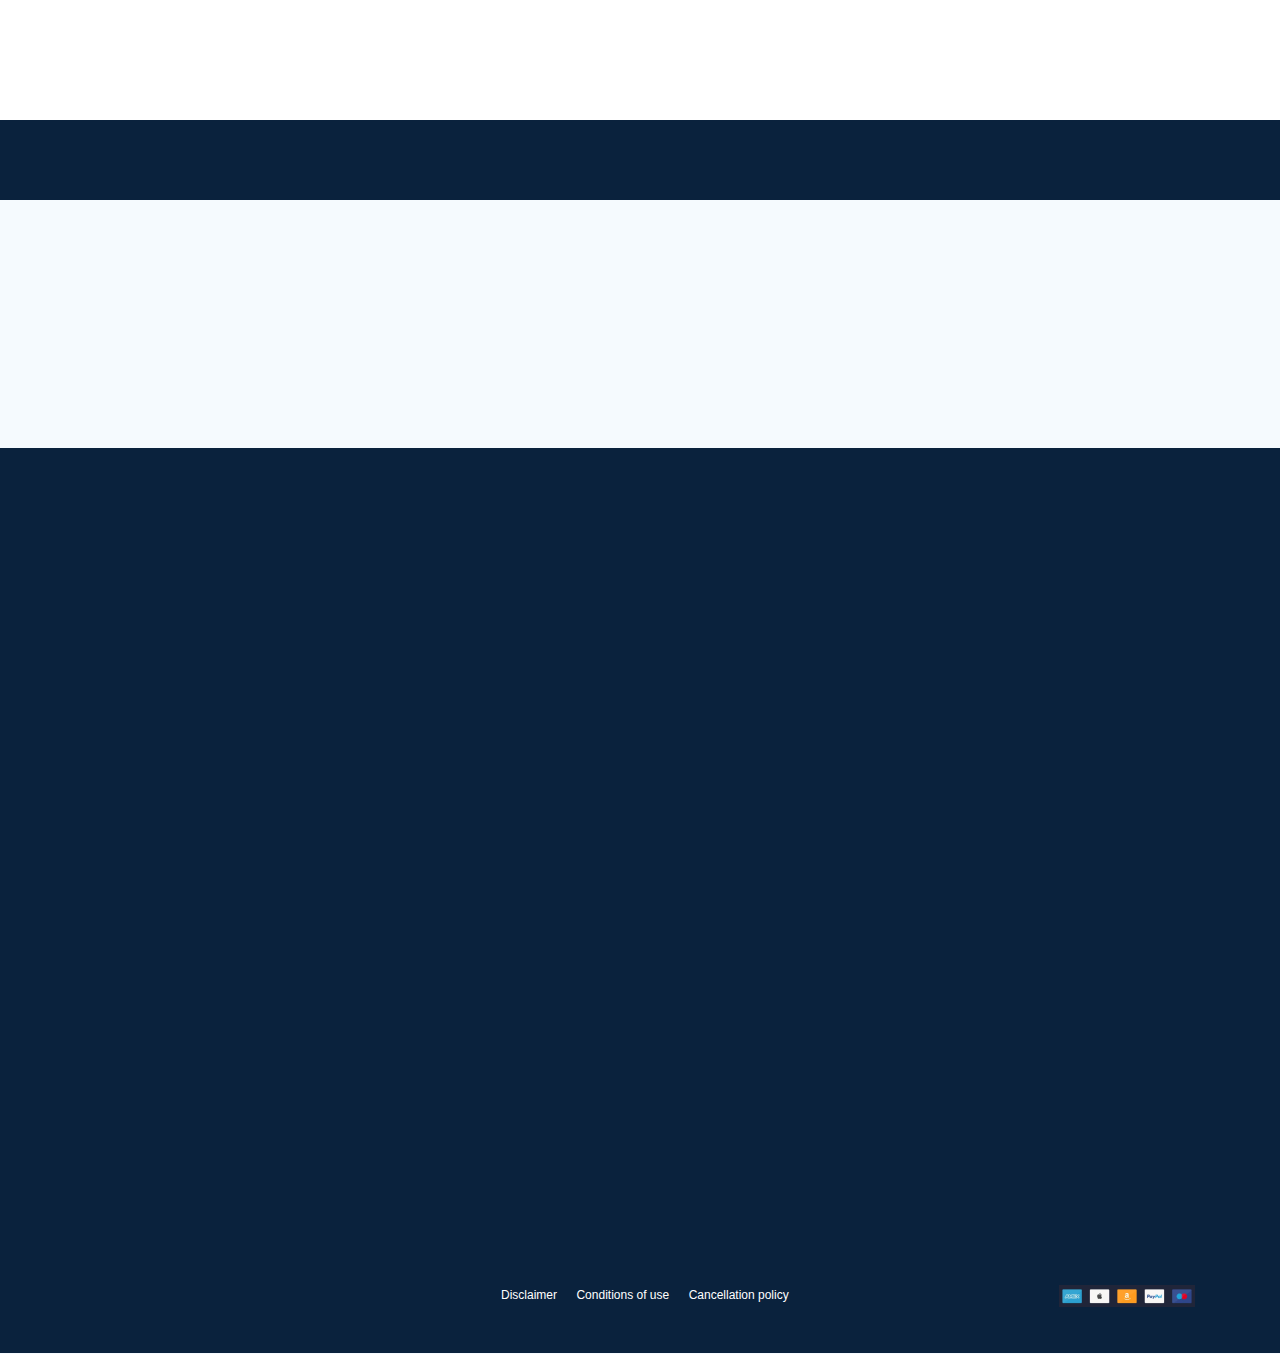
==== commit 95ada268: "fixed: changes from second check" ====
--- a/subscribe.html
+++ b/subscribe.html
@@ -14,14 +14,19 @@
       rel="stylesheet"
     />
     <link rel="stylesheet" href="css/swiper-bundle.min.css" />
-    <link rel="stylesheet" href="css/aos.css">
+    <link rel="stylesheet" href="css/aos.css" />
     <link rel="stylesheet" href="css/style.css" />
   </head>
   <body>
     <header class="navbar navbar--mobile--fixed">
       <div class="container">
         <div class="navbar-top">
-          <a href="index.html" class="logo" data-aos="fade-right" data-aos-duration="1500">
+          <a
+            href="index.html"
+            class="logo"
+            data-aos="fade-down"
+            data-aos-duration="700"
+          >
             <img
               src="img/horizontal-logo.svg"
               alt="Logo: Best Tour Plan"
@@ -32,7 +37,8 @@
           <form
             action="#"
             class="search navbar__search navbar__search--mobile--hidden"
-            data-aos="fade-down" data-aos-duration="1500"
+            data-aos="fade-down"
+            data-aos-duration="1000"
           >
             <input
               type="text"
@@ -44,7 +50,12 @@
             </button>
           </form>
 
-          <a href="#" class="user navbar__user navbar__user--mobile--hidden" data-aos="fade-leftdata-aos="fade-right" data-aos-duration="1500"" data-aos-duration="1500">
+          <a
+            href="#"
+            class="user navbar__user navbar__user--mobile--hidden"
+            data-aos="fade-down"
+            data-aos-duration="1500"
+          >
             <img
               src="img/user-avatar.jpg"
               alt="Avatar: Nathan"
@@ -88,25 +99,53 @@
                 </button>
               </form>
             </li>
-            <li class="navbar-menu__item"data-aos="zoom-in" data-aos-duration="1500">
+            <li
+              class="navbar-menu__item"
+              data-aos="zoom-in"
+              data-aos-duration="1500"
+            >
               <a href="#" class="navbar-menu__link">All Deals</a>
             </li>
-            <li class="navbar-menu__item"data-aos="zoom-in" data-aos-duration="1500">
+            <li
+              class="navbar-menu__item"
+              data-aos="zoom-in"
+              data-aos-duration="1500"
+            >
               <a href="#" class="navbar-menu__link">Hotels</a>
             </li>
-            <li class="navbar-menu__item"data-aos="zoom-in" data-aos-duration="1500">
+            <li
+              class="navbar-menu__item"
+              data-aos="zoom-in"
+              data-aos-duration="1500"
+            >
               <a href="#" class="navbar-menu__link">Activities</a>
             </li>
-            <li class="navbar-menu__item"data-aos="zoom-in" data-aos-duration="1500">
+            <li
+              class="navbar-menu__item"
+              data-aos="zoom-in"
+              data-aos-duration="1500"
+            >
               <a href="#" class="navbar-menu__link">Hotel Day Packages</a>
             </li>
-            <li class="navbar-menu__item"data-aos="zoom-in" data-aos-duration="1500">
+            <li
+              class="navbar-menu__item"
+              data-aos="zoom-in"
+              data-aos-duration="1500"
+            >
               <a href="#" class="navbar-menu__link">Restaurants</a>
             </li>
-            <li class="navbar-menu__item"data-aos="zoom-in" data-aos-duration="1500">
+            <li
+              class="navbar-menu__item"
+              data-aos="zoom-in"
+              data-aos-duration="1500"
+            >
               <a href="#" class="navbar-menu__link">Events</a>
             </li>
-            <li class="navbar-menu__item"data-aos="zoom-in" data-aos-duration="1500">
+            <li
+              class="navbar-menu__item"
+              data-aos="zoom-in"
+              data-aos-duration="1500"
+            >
               <a href="#" class="navbar-menu__link">Rodrigues</a>
             </li>
           </ul>
@@ -130,10 +169,18 @@
     <section class="hotel">
       <div class="container">
         <div class="hotel-info">
-          <div class="hotel-info__text" data-aos="fade-right" data-aos-duration="1500">
-              <h1 class="hotel-name">Congratulations, you have subscribed to our newsletter!</h1>
-              <a href="index.html" class="button button-thank">Back to the main</a>
-            </p>
+          <div
+            class="hotel-info__text"
+            data-aos="fade-right"
+            data-aos-duration="1500"
+          >
+            <h1 class="hotel-name">
+              Congratulations, you have subscribed to our newsletter!
+            </h1>
+            <a href="index.html" class="button button-thank"
+              >Back to the main</a
+            >
+          </div>
         </div>
         <!-- /.hotel-info -->
       </div>
@@ -142,10 +189,19 @@
     <footer class="footer">
       <div class="container">
         <div class="footer-wrapper">
-          <a class="logo footer__logo" href="index.html" data-aos="zoom-in" data-aos-duration="1500">
+          <a
+            class="logo footer__logo"
+            href="index.html"
+            data-aos="zoom-in"
+            data-aos-duration="1500"
+          >
             <img src="img/vertical-logo.svg" alt="Logo: Best Tour Plan"
           /></a>
-          <div class="footer__list footer__categories" data-aos="zoom-in" data-aos-duration="1500">
+          <div
+            class="footer__list footer__categories"
+            data-aos="zoom-in"
+            data-aos-duration="1500"
+          >
             <h3 class="footer__title">All Categories</h3>
             <ul class="footer__ul">
               <li class="footer__item">
@@ -175,7 +231,11 @@
             </ul>
           </div>
           <!-- /.footer__list -->
-          <div class="footer__list footer__additional" data-aos="zoom-in" data-aos-duration="1500">
+          <div
+            class="footer__list footer__additional"
+            data-aos="zoom-in"
+            data-aos-duration="1500"
+          >
             <h3 class="footer__title">Additional Information</h3>
             <ul class="footer__ul">
               <li class="footer__item">
@@ -201,30 +261,42 @@
             </ul>
           </div>
           <!-- /.footer__list -->
-          <div class="footer__social-network" data-aos="zoom-in" data-aos-duration="1500">
+          <div
+            class="footer__social-network"
+            data-aos="zoom-in"
+            data-aos-duration="1500"
+          >
             <h3 class="footer__title footer__title--inline">Social Network</h3>
             <div class="footer__social-links">
               <a
                 href="https://www.facebook.com/"
                 class="footer__link"
                 target="_blank"
-                ><img src="img/facebook.svg" alt="icon: facebook" /></a
+              >
+                <svg class="footer__social-icon">
+                  <use xlink:href="img/sprite.svg#facebook"></use></svg></a
               ><a
                 href="https://www.youtube.com/"
                 class="footer__link"
                 target="_blank"
-                ><img src="img/youtube.svg" alt="icon: youtube" /></a
+                ><svg class="footer__social-icon">
+                  <use xlink:href="img/sprite.svg#youtube"></use></svg></a
               ><a
                 href="https://www.instagram.com/?hl=ru"
                 class="footer__link"
                 target="_blank"
-                ><img src="img/instagram.svg" alt="icon: instagram"
-              /></a>
+                ><svg class="footer__social-icon">
+                  <use xlink:href="img/sprite.svg#instagram"></use></svg
+              ></a>
             </div>
             <!-- /.footer__social-links -->
           </div>
           <!-- /.footer__social-network -->
-          <div class="footer__list footer__legal" data-aos="zoom-in" data-aos-duration="1500">
+          <div
+            class="footer__list footer__legal"
+            data-aos="zoom-in"
+            data-aos-duration="1500"
+          >
             <h3 class="footer__title">Legal Information</h3>
             <ul class="footer__ul">
               <li class="footer__item">
@@ -242,7 +314,11 @@
             </ul>
           </div>
           <!-- /.footer__list -->
-          <div class="footer__contact-details" data-aos="zoom-in" data-aos-duration="1500">
+          <div
+            class="footer__contact-details"
+            data-aos="zoom-in"
+            data-aos-duration="1500"
+          >
             <h3 class="footer__title footer__title--mb-3">Contact Details</h3>
             <span class="footer__text"
               >Feel free to contact us by phone, email or by our contact
@@ -286,10 +362,8 @@
                     (08:00&nbsp;am&nbsp;&#8209;&nbsp;20:00&nbsp;pm)</span
                   >
                   <span class="footer__text"
-                    >Tel (hotline) Sunday: <a
-                      href="tel:52566138"
-                      class="footer__link"
-                    >
+                    >Tel (hotline) Sunday:
+                    <a href="tel:52566138" class="footer__link">
                       52&#8209;56&#8209;61&#8209;38
                     </a>
                     (08:00&nbsp;am&nbsp;&#8209;&nbsp;14:00&nbsp;pm)</span
@@ -311,25 +385,33 @@
             </ul>
           </div>
           <!-- /.footer__contact-details -->
-          <div class="footer__contact-form" data-aos="zoom-in" data-aos-duration="1500">
+          <div
+            class="footer__contact-form"
+            data-aos="zoom-in"
+            data-aos-duration="1500"
+          >
             <h3 class="footer__title footer__title--mb-3">Send us a message</h3>
             <form action="send.php" method="POST" class="form footer__form">
-              <div class="footer__input-group"><input
-                type="text"
-                class="input footer__input"
-                placeholder="Your Full Name*"
-                name="name"
-                minlength="2"
-                required
-              /></div>
-              <div class="footer__input-group"> <input
-                type="tel"
-                class="phone input footer__input"
-                placeholder="Phone Number*"
-                name="phone"
-                minlength="18"
-                required
-              /></div>
+              <div class="footer__input-group">
+                <input
+                  type="text"
+                  class="input footer__input"
+                  placeholder="Your Full Name*"
+                  name="name"
+                  minlength="2"
+                  required
+                />
+              </div>
+              <div class="footer__input-group">
+                <input
+                  type="tel"
+                  class="phone input footer__input"
+                  placeholder="Phone Number*"
+                  name="phone"
+                  minlength="18"
+                  required
+                />
+              </div>
               <textarea
                 class="footer__message"
                 cols="30"
@@ -338,7 +420,11 @@
                 name="message"
               ></textarea>
               <div class="footer__form-wrapper">
-                <button class="button footer__button" name="btnFoot" type="submit">
+                <button
+                  class="button footer__button"
+                  name="btnFoot"
+                  type="submit"
+                >
                   Send
                 </button>
                 <span class="footer__info">* Required Fields</span>
--- a/css/style.css
+++ b/css/style.css
@@ -1,2 +1,2 @@
-*{-webkit-box-sizing:border-box;box-sizing:border-box}body{font-family:'Mulish', sans-serif;background-color:#f5fafe;color:#333}body.modal-open{overflow:hidden}img{display:inline-block;max-width:100%}h1,h2,h3,h4,h5,h6,p{margin:0}ul{list-style:none;padding:0;margin:0}a{display:inline-block;text-decoration:none}button{border:none}.button{border-radius:4px;background-color:#ec1f46;color:#fff}button:hover{cursor:pointer}button:focus{outline:none}.container{max-width:1110px;margin:0 auto}.invalid{color:#ec1f46;font-size:12px;line-height:15px}/*! normalize.css v8.0.1 | MIT License | github.com/necolas/normalize.css */html{line-height:1.15;-webkit-text-size-adjust:100%}body{margin:0}main{display:block}h1{font-size:2em;margin:0.67em 0}hr{-webkit-box-sizing:content-box;box-sizing:content-box;height:0;overflow:visible}pre{font-family:monospace, monospace;font-size:1em}a{background-color:transparent}abbr[title]{border-bottom:none;text-decoration:underline;-webkit-text-decoration:underline dotted;text-decoration:underline dotted}b,strong{font-weight:bolder}code,kbd,samp{font-family:monospace, monospace;font-size:1em}small{font-size:80%}sub,sup{font-size:75%;line-height:0;position:relative;vertical-align:baseline}sub{bottom:-0.25em}sup{top:-0.5em}img{border-style:none}button,input,optgroup,select,textarea{font-family:inherit;font-size:100%;line-height:1.15;margin:0}button,input{overflow:visible}button,select{text-transform:none}button,[type="button"],[type="reset"],[type="submit"]{-webkit-appearance:button}button::-moz-focus-inner,[type="button"]::-moz-focus-inner,[type="reset"]::-moz-focus-inner,[type="submit"]::-moz-focus-inner{border-style:none;padding:0}button:-moz-focusring,[type="button"]:-moz-focusring,[type="reset"]:-moz-focusring,[type="submit"]:-moz-focusring{outline:1px dotted ButtonText}fieldset{padding:0.35em 0.75em 0.625em}legend{-webkit-box-sizing:border-box;box-sizing:border-box;color:inherit;display:table;max-width:100%;padding:0;white-space:normal}progress{vertical-align:baseline}textarea{overflow:auto}[type="checkbox"],[type="radio"]{-webkit-box-sizing:border-box;box-sizing:border-box;padding:0}[type="number"]::-webkit-inner-spin-button,[type="number"]::-webkit-outer-spin-button{height:auto}[type="search"]{-webkit-appearance:textfield;outline-offset:-2px}[type="search"]::-webkit-search-decoration{-webkit-appearance:none}::-webkit-file-upload-button{-webkit-appearance:button;font:inherit}details{display:block}summary{display:list-item}template{display:none}[hidden]{display:none}.navbar{background-color:#ffffff}.navbar-top{display:-webkit-box;display:-ms-flexbox;display:flex;-webkit-box-align:center;-ms-flex-align:center;align-items:center;-webkit-box-pack:justify;-ms-flex-pack:justify;justify-content:space-between;padding-top:40px;padding-bottom:40px}.navbar-top__menu-button{display:none}.navbar-top__menu-button:active{background-color:#fff}.navbar-top__menu-button:focus{border:none;outline:none;background-color:#fff}.navbar__search{margin-right:auto;margin-left:9.73%}.navbar-bottom{background-color:#0a223d}.navbar-menu{padding:31px 0;display:-webkit-box;display:-ms-flexbox;display:flex;-webkit-box-align:center;-ms-flex-align:center;align-items:center;-webkit-box-pack:justify;-ms-flex-pack:justify;justify-content:space-between}.navbar-menu__item--mobile--visible{display:none}.navbar-menu__link{color:#fff;text-decoration:none;text-transform:uppercase;font-size:14px;font-weight:bold;line-height:18px}.logo{width:177px}.search{position:relative;overflow:hidden;border-radius:6px;height:40px}.search__input{width:350px;height:100%;padding-left:23px;padding-right:75px;background-color:#F5FAFE;border:none;font-size:12px;line-height:15px;color:#333}.search__input:hover{cursor:pointer}.search__input:focus{outline:none}.search__button{display:-webkit-box;display:-ms-flexbox;display:flex;position:absolute;-webkit-box-align:center;-ms-flex-align:center;align-items:center;-webkit-box-pack:center;-ms-flex-pack:center;justify-content:center;right:0;top:0;height:100%;width:65px;border:none;border-radius:0}.user{display:-webkit-box;display:-ms-flexbox;display:flex;-webkit-box-align:center;-ms-flex-align:center;align-items:center}.user:focus{outline:none}.user__avatar{width:40px;height:40px;border-radius:50%;-o-object-fit:cover;object-fit:cover}.user__name{margin-left:18px;font-size:14px;line-height:18px;color:#333}.breadcrumb-list{display:-webkit-box;display:-ms-flexbox;display:flex;-webkit-box-align:center;-ms-flex-align:center;align-items:center;padding:18px 0;margin:0;list-style:none}.breadcrumb-list__item{font-size:10px;line-height:13px}.breadcrumb-list__item:not(:last-child)::after{content:'/';margin-right:4px}.breadcrumb-list__link{text-decoration:none;color:inherit}.hotel{padding-top:23px;padding-bottom:70px}.hotel-info{display:-webkit-box;display:-ms-flexbox;display:flex;-webkit-box-pack:justify;-ms-flex-pack:justify;justify-content:space-between;-webkit-box-align:center;-ms-flex-align:center;align-items:center}.hotel-info__offer{margin-left:14px}.hotel-info__name{margin-top:4px;margin-bottom:0}.hotel-info__description{margin-top:0px;margin-bottom:20px}.hotel-info__rating{margin-bottom:20px}.hotel-name{text-transform:uppercase;font-size:24px;line-height:30px}.hotel-wrapper{display:-webkit-box;display:-ms-flexbox;display:flex;-webkit-box-align:center;-ms-flex-align:center;align-items:center;-ms-flex-wrap:wrap;flex-wrap:wrap}.hotel-description{font-size:12px;line-height:15px}.hotel-grid{display:-webkit-box;display:-ms-flexbox;display:flex;-webkit-box-pack:justify;-ms-flex-pack:justify;justify-content:space-between}.hotel-grid__info{display:-webkit-box;display:-ms-flexbox;display:flex;-webkit-box-orient:vertical;-webkit-box-direction:normal;-ms-flex-direction:column;flex-direction:column;-webkit-box-pack:justify;-ms-flex-pack:justify;justify-content:space-between}.hotel-slider{max-width:728px;height:450px;margin:0;border-radius:8px}.hotel-slider__item{position:relative;width:100%;height:100%}.hotel-slider__item:after{content:'';position:absolute;width:100%;height:100%;top:0;bottom:0;left:0;right:0;background:-webkit-gradient(linear, left top, left bottom, from(rgba(0,122,223,0.48)), to(rgba(255,255,255,0.128)));background:linear-gradient(180deg, rgba(0,122,223,0.48) 0%, rgba(255,255,255,0.128) 100%);z-index:10}.hotel-slider__button{position:absolute;top:50%;-webkit-transform:translateY(-50%);transform:translateY(-50%);width:30px;height:30px;border:none;z-index:99;cursor:pointer;background-repeat:no-repeat;background-position:center;background-size:10px;background-color:transparent}.hotel-slider__button--next{right:18px;background-image:url(../img/arrow-next.svg)}.hotel-slider__button--prev{left:18px;background-image:url(../img/arrow-prev.svg)}.stars{-ms-flex-preferred-size:100%;flex-basis:100%;height:8px;font-size:0}.stars__image{margin-right:2px}.stars__image:last-child{margin-right:0}.offer{padding:4px 9px;border-radius:3px;font-weight:600;font-size:10px;line-height:13px;color:#fff;background-color:#ec1f46}.rating{max-width:65px;min-height:45px;text-align:center;border-radius:4px;background-color:#ec1f46;color:#fff}.rating__text{font-size:8px;line-height:10px;font-weight:600}.rating__counter{font-size:14px;line-height:18px;font-weight:bold}.rating__counter::after{content:'5';font-size:10px;font-weight:bold}.booking{font-family:'Nunito', sans-serif;background-color:#0a223d;color:#fff;border-radius:8px;width:350px;min-height:210px;padding:27px}.booking__info{display:-webkit-box;display:-ms-flexbox;display:flex;-webkit-box-pack:justify;-ms-flex-pack:justify;justify-content:space-between;margin-bottom:9px}.booking__price{display:-webkit-box;display:-ms-flexbox;display:flex;-webkit-box-orient:vertical;-webkit-box-direction:normal;-ms-flex-direction:column;flex-direction:column}.booking__start{font-size:10px;line-height:14px}.booking__pricetag{font-size:24px;line-height:33px;font-weight:800}.booking__per-room{font-size:12px;line-height:16px;font-weight:normal}.booking__room{margin-top:4px}.booking__text{display:-webkit-box;display:-ms-flexbox;display:flex;-webkit-box-align:center;-ms-flex-align:center;align-items:center;-webkit-box-pack:justify;-ms-flex-pack:justify;justify-content:space-between;margin-bottom:8px;font-size:12px;line-height:16px;font-weight:normal}.booking__text:last-child{margin-bottom:0}.booking__description{margin-left:9px}.booking__call-center{display:-webkit-box;display:-ms-flexbox;display:flex;-webkit-box-pack:justify;-ms-flex-pack:justify;justify-content:space-between;margin-bottom:14px}.booking__call-text{font-size:18px;line-height:25px;font-weight:600}.booking__number{display:-webkit-box;display:-ms-flexbox;display:flex;-webkit-box-align:center;-ms-flex-align:center;align-items:center;text-decoration:none;color:#fff;font-size:18px;line-height:25px;font-weight:600}.booking__num{margin-left:8px}.booking__button{width:100%;padding:13px;border:none;font-family:'Nunito', sans-serif;font-size:14px;line-height:19px;font-weight:600;cursor:pointer}.map{border-radius:10px;width:350px;height:210px;overflow:hidden;cursor:pointer}.map__image{width:100%;height:100%;-o-object-fit:cover;object-fit:cover}.button-thank{display:block;border:none;font-family:'Nunito', sans-serif;font-size:14px;line-height:17px;font-weight:600;padding:13px 25px;max-width:172px;margin-top:10px}.call-back{font-size:12px;line-height:19px}.packages{padding-top:40px;padding-bottom:70px}.packages__title{text-transform:uppercase;text-align:center;font-size:36px;line-height:45px;font-weight:bold;margin-bottom:65px}.packages-wrapper{display:-ms-grid;display:grid;-ms-grid-columns:(350px)[3];grid-template-columns:repeat(3, 350px);-ms-grid-rows:(500px)[2];grid-template-rows:repeat(2, 500px);gap:30px}.package{position:relative;display:-ms-grid;display:grid;-ms-grid-rows:50% 50%;grid-template-rows:50% 50%;border-radius:8px;overflow:hidden}.package--first{-ms-grid-columns:1fr 1fr;grid-template-columns:1fr 1fr;-ms-grid-rows:none;grid-template-rows:none;-ms-grid-column:1;-ms-grid-column-span:2;grid-column:1/3;border-radius:8px}.package__image{width:100%;height:250px;-o-object-fit:cover;object-fit:cover}.package__image--first{height:500px}.package__offer{position:absolute;top:26px;left:0;border-radius:0 4px 4px 0;font-size:8px;line-height:10px}.package__offer--first{font-size:12px;line-height:15px;font-weight:600;padding:8px 15px}.package-bio{position:relative;padding:30px 21px 25px 32px;background-color:#0a223d;color:#fff}.package-bio--first{padding:46px 20px 30px 43px}.package-bio__rating{margin-bottom:5px}.package-bio__description{font-size:12px;line-height:15px;margin-left:14px}.package__title{font-size:18px;line-height:23px;font-weight:bold;margin-bottom:24px}.package__description{font-size:14px;line-height:160.6%;margin-top:3px;margin-bottom:45px}.package__text{display:-webkit-box;display:-ms-flexbox;display:flex;-webkit-box-align:center;-ms-flex-align:center;align-items:center;margin-bottom:11px}.package__old-pricetag{display:block;font-size:14px;line-height:18px;margin-top:24px;margin-bottom:5px}.package__old-pricetag--first{margin-top:37px}.package__new-pricetag{display:block;font-size:24px;line-height:30px}.package__button{font-family:'Nunito', sans-serif;font-size:14px;line-height:19px;font-weight:600;padding:10px 27px;position:absolute;right:21px;bottom:25px}.package__button--first{bottom:30px}.newsletter{position:relative;padding:98px 0 87px 0}.newsletter:before{content:'';position:absolute;width:100%;height:100%;top:0;bottom:0;left:0;right:0;background-color:rgba(10,34,61,0.8)}.newsletter-wrapper{display:-webkit-box;display:-ms-flexbox;display:flex;-webkit-box-pack:justify;-ms-flex-pack:justify;justify-content:space-between;-webkit-box-align:center;-ms-flex-align:center;align-items:center;position:relative;max-width:731px;margin:auto}.newsletter-title{color:#fff;font-size:24px;line-height:30px;font-weight:300}.newsletter-title__strong{display:block;font-size:36px;line-height:45px;text-transform:uppercase;font-weight:600}.subscribe{position:relative;width:355px;height:55px}.subscribe__input{width:100%;height:100%;padding-left:35px;padding-right:75px;border:none;font-weight:300;font-size:14px;line-height:18px;color:#333;border-radius:4px}.subscribe__input:hover{cursor:pointer}.subscribe__input:focus{outline:none}.subscribe__button{position:absolute;min-width:65px;right:0;top:0;height:100%;border:none;border-radius:0 4px 4px 0;font-weight:bold;font-size:12px;line-height:15px}.reviews{padding:40px 0 70px 0}.reviews__title{text-transform:uppercase;font-size:36px;line-height:45px;font-weight:bold;text-align:center;color:#333;margin-bottom:70px;letter-spacing:1px}.reviews-slider__item{display:-webkit-box;display:-ms-flexbox;display:flex;-webkit-box-orient:vertical;-webkit-box-direction:normal;-ms-flex-direction:column;flex-direction:column;-webkit-box-align:center;-ms-flex-align:center;align-items:center;position:relative;max-width:731px;margin:45px auto 0;background-color:#ffffff;border-radius:8px;padding:0 97px 30px}.reviews-slider__item:before{content:'';position:absolute;width:70px;height:47px;top:13px;left:64px;background-image:url("../img/quote-left.svg");background-repeat:no-repeat}.reviews-slider__item:after{content:'';position:absolute;width:70px;height:47px;top:119px;right:60px;background-image:url("../img/quote-right.svg");background-repeat:no-repeat}.reviews-slider__button{position:absolute;top:45%;-webkit-transform:translateY(-50%);transform:translateY(-50%);width:30px;height:30px;background-repeat:no-repeat;background-size:10px;background-position:center;border:none;background-color:transparent;z-index:99;cursor:pointer}.reviews-slider__button--prev{background-image:url(../img/reviews-arrow-prev.svg);left:17px}.reviews-slider__button--next{background-image:url(../img/reviews-arrow-next.svg);right:17px}.reviews-slider__profile{display:-webkit-box;display:-ms-flexbox;display:flex;-webkit-box-orient:vertical;-webkit-box-direction:normal;-ms-flex-direction:column;flex-direction:column;-webkit-box-align:center;-ms-flex-align:center;align-items:center;margin-top:-45px}.reviews-slider__avatar{width:90px;height:90px;border-radius:50%;-o-object-fit:cover;object-fit:cover;margin-bottom:9px}.reviews-slider__username{font-weight:bold;font-size:12px;line-height:15px;color:#ec1f46;margin-bottom:10px}.reviews-slider__date{font-size:10px;line-height:13px;color:#000000;margin-bottom:4px}.reviews-slider__rating{margin-bottom:31px}.reviews-slider__description{font-size:12px;line-height:160%;max-height:120px;color:#333;text-align:justify;z-index:1;overflow-y:auto}.activities{padding-top:55px;padding-bottom:98px}.activities__title{text-transform:uppercase;font-size:24px;line-height:30px;font-weight:bold;margin-bottom:57px}.activities-wrapper{display:-webkit-box;display:-ms-flexbox;display:flex;-webkit-box-pack:justify;-ms-flex-pack:justify;justify-content:space-between}.card{position:relative;display:-webkit-box;display:-ms-flexbox;display:flex;-webkit-box-orient:vertical;-webkit-box-direction:normal;-ms-flex-direction:column;flex-direction:column;-webkit-box-align:start;-ms-flex-align:start;align-items:flex-start;padding:24px 26px;width:255px;height:255px;border-radius:6px;overflow:hidden}.card:before{content:'';position:absolute;left:0;right:0;top:0;bottom:0;z-index:-1;background:linear-gradient(179.83deg, rgba(196,196,196,0) 35.34%, #0A223D 99.85%)}.card__image{position:absolute;left:0;top:0;bottom:0;width:100%;height:100%;-o-object-fit:cover;object-fit:cover;z-index:-2}.card__title{margin-top:auto;margin-bottom:18px;color:#fff;font-size:16px;line-height:20px;font-weight:bold}.card__button{font-family:Nunito, sans-serif;font-weight:600;font-size:12px;line-height:16px;border-radius:4px;padding:7px 22px}.footer{background-color:#0a223d;color:#fff;padding-top:108px;padding-bottom:46px}.footer-wrapper{display:-ms-grid;display:grid;-ms-grid-columns:(minmax(min-content, 1fr))[4];grid-template-columns:repeat(4, minmax(-webkit-min-content, 1fr));grid-template-columns:repeat(4, minmax(min-content, 1fr));grid-gap:28px;grid-auto-rows:minmax(33px, -webkit-min-content);grid-auto-rows:minmax(33px, min-content)}.footer__logo{width:166px;height:175px;-ms-grid-row:1;-ms-grid-row-span:2;grid-row:1/3;margin-top:31px}.footer__categories{-ms-grid-row:1;-ms-grid-row-span:3;grid-row:1/4}.footer__social-links{display:-webkit-box;display:-ms-flexbox;display:flex;min-width:83px;-webkit-box-pack:justify;-ms-flex-pack:justify;justify-content:space-between}.footer__social-network{display:-webkit-box;display:-ms-flexbox;display:flex;-ms-grid-row:2;-ms-grid-row-span:2;grid-row:2/4;grid-column:span 2;margin-top:-5px}.footer__contact-details{grid-column:span 2}.footer__contact-form{grid-column:span 2}.footer__form{display:-webkit-box;display:-ms-flexbox;display:flex;-ms-flex-wrap:wrap;flex-wrap:wrap;-webkit-box-pack:justify;-ms-flex-pack:justify;justify-content:space-between;-webkit-box-align:center;-ms-flex-align:center;align-items:center}.footer__form-wrapper{width:100%;display:-webkit-box;display:-ms-flexbox;display:flex;-webkit-box-pack:justify;-ms-flex-pack:justify;justify-content:space-between;-webkit-box-align:center;-ms-flex-align:center;align-items:center}.footer__title{text-transform:uppercase;font-size:18px;line-height:22px;font-weight:bold;margin-bottom:18px}.footer__title--inline{margin:0 43px 0 0}.footer__title--mb-3{margin-top:3px;margin-bottom:24px}.footer__title--form{margin-top:-10px;margin-bottom:36px}.footer__legal{margin-left:62px}.footer__item{font-size:14px;line-height:155%;color:#BDBDBD;display:-webkit-box;display:-ms-flexbox;display:flex;-webkit-box-align:start;-ms-flex-align:start;align-items:start}.footer__item--mb-2{margin-bottom:20px}.footer__icon-wrapper{display:inline-block;min-width:35px;text-align:center;margin-right:10px}.footer__text{display:inline-block;color:#BDBDBD;margin-bottom:22px;font-size:14px;line-height:160%}.footer__link{color:inherit;min-height:20px;font-size:14px;line-height:160%}.footer__link-wrapper{display:-ms-grid;display:grid;-ms-grid-rows:(23px)[3];grid-template-rows:repeat(3, 23px)}.footer__input{width:100%;background-color:#fff;border-radius:4px;border:none;height:50px;padding:0 23px;font-size:12px;line-height:15px}.footer__input-group{-ms-flex-item-align:start;align-self:flex-start;-ms-flex-preferred-size:47.5%;flex-basis:47.5%;margin-bottom:15px}.footer__input:focus{outline:none}.footer__message{background-color:#fff;border-radius:4px;padding:18px 23px;border:none;-ms-flex-preferred-size:100%;flex-basis:100%;margin-bottom:23px;resize:none;height:123px;font-size:12px;line-height:15px;overflow-y:auto}.footer__message:focus{outline:none}.footer__button{font-size:12px;line-height:15px;font-weight:bold;min-width:160px;min-height:50px;border-radius:4px}.footer__info{font-size:12px;line-height:15px;font-weight:bold;color:#E0E0E0}.footer-disclaimer{display:-webkit-box;display:-ms-flexbox;display:flex;-webkit-box-pack:end;-ms-flex-pack:end;justify-content:flex-end;margin-top:95px}.footer-disclaimer__item{display:inline-block;margin-right:15px}.footer-disclaimer__link{font-size:12px;line-height:15px;color:#fff}.footer-disclaimer__image{margin-left:23%}.modal__form-wrapper{width:100%;display:-webkit-box;display:-ms-flexbox;display:flex;-webkit-box-pack:justify;-ms-flex-pack:justify;justify-content:space-between;-webkit-box-align:center;-ms-flex-align:center;align-items:center}.modal__overlay{visibility:hidden;position:fixed;left:0;right:0;bottom:0;top:0;background-color:rgba(0,143,223,0.39);z-index:100;-webkit-transition:opacity 0.2s;transition:opacity 0.2s}.modal__overlay--active{visibility:visible}.modal__dialog{visibility:hidden;position:fixed;padding:33px 88px;max-width:478px;top:50%;left:50%;-webkit-transform:translate(-50%, -50%);transform:translate(-50%, -50%);background-color:#0a223d;color:#fff;border-radius:8px;z-index:101;-webkit-transition:opacity 0.2s;transition:opacity 0.2s}.modal__dialog--active{visibility:visible}.modal__close{position:absolute;right:18px;top:17px;text-decoration:none;cursor:pointer}.modal__title{text-transform:uppercase;font-size:18px;line-height:23px;font-weight:bold;margin-bottom:15px;text-align:center}.modal__input{background-color:#fff;border-radius:4px;border:none;width:100%;min-width:302px;height:50px;padding:0 23px;font-size:12px;line-height:15px;margin-top:15px;outline:none}.modal__input:first-child{margin-top:0}.modal__message{background-color:#fff;width:100%;min-width:302px;border-radius:4px;padding:18px 23px;border:none;margin-bottom:15px;margin-top:15px;resize:none;height:123px;font-size:12px;line-height:15px;outline:none;overflow-y:auto}.modal__button{font-size:12px;line-height:15px;font-weight:bold;min-width:160px;min-height:50px;background-color:#ec1f46;border-radius:4px;color:#fff}.modal__info{font-weight:bold;font-size:12px;line-height:15px}@media (max-width: 1200px){.container{max-width:960px}.hotel-slider{max-width:600px}.hotel-slider__image{width:100%;height:100%;-o-object-fit:cover;object-fit:cover}.packages-wrapper{-ms-grid-columns:(300px)[3];grid-template-columns:repeat(3, 300px);-ms-grid-rows:(500px)[2];grid-template-rows:repeat(2, 500px)}.package__description{max-height:150px;overflow-y:auto}.booking{width:340px}.map{width:340px}.card{width:225px;height:225px}.footer__input-group{-ms-flex-preferred-size:100%;flex-basis:100%}.footer__link-wrapper{-ms-grid-rows:23px 46px 23px;grid-template-rows:23px 46px 23px}}@media (max-width: 992px){.container{max-width:700px}.logo{width:132px}.navbar-top{padding-top:30px;padding-bottom:30px}.navbar__search{margin-left:auto}.navbar-menu{padding:22px 0}.navbar-menu__link{font-size:12px;line-height:15px}.search__input{width:340px}.hotel{padding-bottom:60px}.hotel-grid{-webkit-box-orient:vertical;-webkit-box-direction:normal;-ms-flex-direction:column;flex-direction:column}.hotel-grid__info{-webkit-box-orient:horizontal;-webkit-box-direction:normal;-ms-flex-direction:row;flex-direction:row}.hotel__slider{margin-bottom:30px}.hotel-slider{max-width:100%}.packages-wrapper{-ms-grid-columns:(335px)[2];grid-template-columns:repeat(2, 335px);-ms-grid-rows:(500px)[3];grid-template-rows:repeat(3, 500px)}.newsletter{padding:92px 0 93px 0}.newsletter-wrapper{max-width:700px}.reviews{padding:40px 0 60px 0}.reviews__title{font-size:30px;line-height:38px;margin-bottom:50px}.reviews-slider__item{max-width:579px;padding:0 62px 30px}.reviews-slider__description{max-height:135px}.activities{padding-bottom:70px}.activities-wrapper{-ms-flex-wrap:wrap;flex-wrap:wrap}.activities__card:nth-child(-n+2){margin-bottom:20px}.card{width:340px;height:255px}.footer{padding-top:73px;padding-bottom:33px}.footer-wrapper{-ms-grid-columns:1.4fr (1fr)[2] 1.6fr;grid-template-columns:1.4fr repeat(2, 1fr) 1.6fr;row-gap:54px}.footer__logo{-ms-grid-row:1;-ms-grid-row-span:1;grid-row:1 / 2;margin-top:0;width:99px;height:108px}.footer__social-network{-ms-grid-row:1;-ms-grid-row-span:1;grid-row:1 / 2;-ms-grid-column:2;-ms-grid-column-span:3;grid-column:2 / 5;-webkit-box-align:center;-ms-flex-align:center;align-items:center;margin-top:15px;margin-left:-10px}.footer__categories{-ms-grid-row:2;-ms-grid-row-span:1;grid-row:2 / 3;-ms-grid-column:1;-ms-grid-column-span:1;grid-column:1 / 2}.footer__additional{-ms-grid-column:2;-ms-grid-column-span:2;grid-column:2 / 4;-ms-grid-row:2;-ms-grid-row-span:1;grid-row:2 / 3}.footer__legal{-ms-grid-row:2;-ms-grid-row-span:1;grid-row:2 / 3;margin:0}.footer__contact-details{-ms-grid-row:3;-ms-grid-row-span:1;grid-row:3 / 4;grid-column:span 4;margin-top:5px}.footer__title--form{margin-top:-13px}.footer__title-form{-ms-grid-row:4;-ms-grid-row-span:1;grid-row:4 / 5;grid-column:span 4}.footer__form{width:539px}.footer__link-wrapper{-ms-grid-rows:(23px)[3];grid-template-rows:repeat(3, 23px)}.footer__input-group{-ms-flex-preferred-size:47.5%;flex-basis:47.5%}.footer-disclaimer{margin-top:56px;-webkit-box-pack:justify;-ms-flex-pack:justify;justify-content:space-between}.footer-disclaimer__image{margin:0}}@media (max-width: 767px){body{padding-top:70px}.container{max-width:87.5%}.navbar--mobile--fixed{position:fixed;left:0;top:0;right:0;z-index:99}.navbar__user--mobile--hidden,.navbar__search--mobile--hidden{display:none}.navbar__user{-webkit-box-orient:vertical;-webkit-box-direction:normal;-ms-flex-direction:column;flex-direction:column;-webkit-box-pack:center;-ms-flex-pack:center;justify-content:center}.navbar-top{padding-top:22px;padding-top:22px}.navbar-bottom{display:none;position:fixed;top:0;right:0;top:70px}.navbar-bottom--visible{padding:31px 38px 36px;display:block;height:100%;max-height:498px;overflow-y:auto}.navbar-menu{padding:0 0 16px 0;-webkit-box-orient:vertical;-webkit-box-direction:normal;-ms-flex-direction:column;flex-direction:column}.navbar-menu__item{margin-bottom:16px}.navbar-menu__item:first-child{margin-bottom:27px}.navbar-menu__item:nth-child(2){margin-bottom:39px}.navbar-menu__item--mobile--visible{display:-webkit-box;display:-ms-flexbox;display:flex}.menu-button{padding:0;display:-webkit-box;display:-ms-flexbox;display:flex;width:16px;height:11px;-webkit-box-align:center;-ms-flex-align:center;align-items:center;-webkit-box-pack:justify;-ms-flex-pack:justify;justify-content:space-between;-webkit-box-orient:vertical;-webkit-box-direction:normal;-ms-flex-direction:column;flex-direction:column;border:none;background-color:#fff;cursor:pointer}.menu-button__line{width:16px;height:1px;background-color:#333}.search__input{width:245px}.user__name--light{color:#fff;margin-left:0;margin-top:10px}.stars{-ms-flex-preferred-size:auto;flex-basis:auto;margin-right:16px}.hotel{padding-bottom:40px;padding-top:5px}.hotel-name{-ms-flex-preferred-size:100%;flex-basis:100%}.hotel-wrapper{-webkit-box-pack:justify;-ms-flex-pack:justify;justify-content:space-between}.hotel-info__text{width:100%}.hotel-info__name{margin-top:10px}.hotel-info__rating{display:none}.hotel-info__offer{-webkit-box-ordinal-group:0;-ms-flex-order:-1;order:-1;margin-left:0}.hotel__slider{margin-top:18px;margin-bottom:20px}.hotel-grid__info{-webkit-box-orient:vertical;-webkit-box-direction:normal;-ms-flex-direction:column;flex-direction:column;min-height:403px}.booking{width:100%}.map{width:100%;height:173px}.packages{padding-top:25px;padding-bottom:50px}.packages__title{font-size:18px;line-height:23px;margin-bottom:42px}.packages-wrapper{-ms-grid-columns:(1fr)[2];grid-template-columns:repeat(2, 1fr);-ms-grid-rows:(515px)[3];grid-template-rows:repeat(3, 515px)}.package{-ms-grid-rows:250px 265px;grid-template-rows:250px 265px}.package--first{-ms-grid-columns:1fr 1fr;grid-template-columns:1fr 1fr;-ms-grid-rows:none;grid-template-rows:none}.package__image--first{height:515px}.package-bio{height:265px;padding:20px 16px 20px 20px}.package-bio--first{height:515px;padding:40px 20px 30px 30px}.package__title{margin-bottom:15px}.package__description{max-height:160px;margin-bottom:40px;overflow-y:auto}.package__old-pricetag{margin-top:15px}.package__button{display:block;position:static;margin-top:9px}.newsletter{padding:76px 0 83px}.newsletter-wrapper{max-width:87.5%;-webkit-box-orient:vertical;-webkit-box-direction:normal;-ms-flex-direction:column;flex-direction:column;-webkit-box-align:start;-ms-flex-align:start;align-items:start}.newsletter-title{font-size:20px;line-height:25px;margin-bottom:37px}.newsletter-title__strong{margin-top:5px;font-size:30px;line-height:38px}.reviews{padding:40px 0 50px}.reviews__title{font-size:18px;line-height:23px;margin-bottom:42px}.reviews-slider__item{max-width:579px;padding:0 30px 36px}.reviews-slider__item:after,.reviews-slider__item:before{display:none}.reviews-slider__button{top:30px}.reviews-slider__button--prev{left:50%;-webkit-transform:translateX(-50%);transform:translateX(-50%);margin-left:-85px}.reviews-slider__button--next{right:50%;-webkit-transform:translateX(50%);transform:translateX(50%);margin-right:-85px}.activities{padding-top:20px;padding-bottom:60px}.activities__title{font-size:18px;line-height:23px;margin-bottom:36px}.card{width:48%;height:255px}.footer{padding-bottom:21px}.footer__input-group{-ms-flex-preferred-size:100%;flex-basis:100%}.modal__dialog{padding:33px 55px;max-height:517px;height:100%;overflow-y:auto}}@media (max-width: 576px){.logo{max-width:99px}.hotel-slider{height:250px}.packages__title{margin-bottom:36px}.packages-wrapper{-ms-grid-columns:1fr;grid-template-columns:1fr;-ms-grid-rows:(1fr)[5];grid-template-rows:repeat(5, 1fr);gap:20px}.package{-ms-grid-rows:(250px)[2];grid-template-rows:repeat(2, 250px);-ms-grid-column:1;-ms-grid-column-span:1;grid-column:1/2}.package--first{-ms-grid-columns:1fr;grid-template-columns:1fr}.package__image{height:250px}.package__image--first{width:100%}.package__offer{position:absolute;top:26px;left:0;border-radius:0 4px 4px 0;font-size:10px;line-height:12px;padding:8px 12px}.package-bio{position:relative;padding:30px 21px 25px 32px;height:250px}.package-bio--first{position:relative}.package-bio__rating{display:none}.package__title{margin-bottom:24px}.package__description{display:none}.package__text{margin-bottom:11px}.package__old-pricetag{margin-top:24px;margin-bottom:5px}.package__button{position:absolute;right:21px;bottom:25px}.package__button--first{position:absolute;right:21px;bottom:25px}.card{height:225px}.footer{padding-top:69px}.footer-wrapper{-ms-grid-columns:100%;grid-template-columns:100%;grid-gap:30px}.footer__logo{margin:0;-ms-grid-row:1;grid-row:1;-ms-grid-column:1;grid-column:1}.footer__social-network{-ms-flex-wrap:wrap;flex-wrap:wrap;-ms-grid-row:2;grid-row:2;-ms-grid-column:1;grid-column:1;margin-top:15px;margin-left:0}.footer__additional{-ms-grid-row:4;grid-row:4;-ms-grid-column:1;grid-column:1}.footer__categories{-ms-grid-row:5;grid-row:5;-ms-grid-column:1;grid-column:1}.footer__legal{-ms-grid-row:3;grid-row:3;-ms-grid-column:1;grid-column:1;margin-top:0}.footer__link-wrapper{-ms-grid-rows:23px minmax(23px, max-content) 23px;grid-template-rows:23px minmax(23px, -webkit-max-content) 23px;grid-template-rows:23px minmax(23px, max-content) 23px}.footer__link--middle{-ms-grid-row:2;grid-row:2}.footer__contact-details{-ms-grid-row:6;grid-row:6;-ms-grid-column:1;grid-column:1}.footer__contact-form{-ms-grid-row:7;grid-row:7;-ms-grid-column:1;grid-column:1}.footer__title--inline{margin-bottom:22px}.footer__title--mb-3{margin-top:8px;margin-bottom:25px}.footer__title--form{margin-top:10px;margin-bottom:15px}.footer__form{width:100%}.footer__message{margin-bottom:15px}.footer__icon-wrapper{margin-right:0}.footer-disclaimer{-ms-flex-wrap:wrap;flex-wrap:wrap;margin-top:30px}.footer-disclaimer__ul{margin-bottom:10px}.footer-disclaimer__item{margin-right:5px}.footer-disclaimer__item:last-child{margin-right:0}.modal__form-wrapper{display:-ms-grid;display:grid;grid-gap:15px}.modal__input{min-width:250px}.modal__message{min-width:250px}.modal__button{width:250px}.modal__info{-ms-grid-row:1;-ms-grid-row-span:1;grid-row:1 / 2}}@media (max-width: 480px){.hotel-slider{height:179px}.subscribe{max-width:100%}.activities{padding-top:38px}.activities__card{margin-bottom:20px}.activities__card:last-child{margin-bottom:0}.card{width:100%;height:255px}.footer__form-wrapper{display:-ms-grid;display:grid;grid-gap:15px}.footer__info{-ms-grid-row:1;-ms-grid-row-span:1;grid-row:1 / 2}.footer__link-wrapper{-ms-grid-rows:23px 46px 46px;grid-template-rows:23px 46px 46px}.footer-disclaimer{-webkit-box-orient:vertical;-webkit-box-direction:normal;-ms-flex-direction:column;flex-direction:column;-webkit-box-pack:start;-ms-flex-pack:start;justify-content:start}.footer-disclaimer__image{max-width:136px}.modal__dialog{padding:25px 44px}.modal__input{min-width:192px;height:40px}.modal__message{min-width:192px}.modal__button{width:192px}}@media (max-width: 320px){.reviews-slider__description{max-height:270px}}
+*{-webkit-box-sizing:border-box;box-sizing:border-box}body{font-family:'Mulish', sans-serif;background-color:#f5fafe;color:#333}body.modal-open{overflow:hidden}img{display:inline-block;max-width:100%}h1,h2,h3,h4,h5,h6,p{margin:0}ul{list-style:none;padding:0;margin:0}a{display:inline-block;text-decoration:none}input{font-family:'Mulish', sans-serif}button{border:none}.button{border-radius:4px;background-color:#ec1f46;color:#fff;cursor:pointer}.button--hov:hover{background-color:#EC192D;color:#EBEBEB}button:focus{outline:none}.container{max-width:1110px;margin:0 auto}.invalid{color:#ec1f46;font-size:12px;line-height:15px}/*! normalize.css v8.0.1 | MIT License | github.com/necolas/normalize.css */html{line-height:1.15;-webkit-text-size-adjust:100%}body{margin:0}main{display:block}h1{font-size:2em;margin:0.67em 0}hr{-webkit-box-sizing:content-box;box-sizing:content-box;height:0;overflow:visible}pre{font-family:monospace, monospace;font-size:1em}a{background-color:transparent}abbr[title]{border-bottom:none;text-decoration:underline;-webkit-text-decoration:underline dotted;text-decoration:underline dotted}b,strong{font-weight:bolder}code,kbd,samp{font-family:monospace, monospace;font-size:1em}small{font-size:80%}sub,sup{font-size:75%;line-height:0;position:relative;vertical-align:baseline}sub{bottom:-0.25em}sup{top:-0.5em}img{border-style:none}button,input,optgroup,select,textarea{font-family:inherit;font-size:100%;line-height:1.15;margin:0}button,input{overflow:visible}button,select{text-transform:none}button,[type="button"],[type="reset"],[type="submit"]{-webkit-appearance:button}button::-moz-focus-inner,[type="button"]::-moz-focus-inner,[type="reset"]::-moz-focus-inner,[type="submit"]::-moz-focus-inner{border-style:none;padding:0}button:-moz-focusring,[type="button"]:-moz-focusring,[type="reset"]:-moz-focusring,[type="submit"]:-moz-focusring{outline:1px dotted ButtonText}fieldset{padding:0.35em 0.75em 0.625em}legend{-webkit-box-sizing:border-box;box-sizing:border-box;color:inherit;display:table;max-width:100%;padding:0;white-space:normal}progress{vertical-align:baseline}textarea{overflow:auto}[type="checkbox"],[type="radio"]{-webkit-box-sizing:border-box;box-sizing:border-box;padding:0}[type="number"]::-webkit-inner-spin-button,[type="number"]::-webkit-outer-spin-button{height:auto}[type="search"]{-webkit-appearance:textfield;outline-offset:-2px}[type="search"]::-webkit-search-decoration{-webkit-appearance:none}::-webkit-file-upload-button{-webkit-appearance:button;font:inherit}details{display:block}summary{display:list-item}template{display:none}[hidden]{display:none}.navbar{background-color:#ffffff}.navbar-top{display:-webkit-box;display:-ms-flexbox;display:flex;-webkit-box-align:center;-ms-flex-align:center;align-items:center;-webkit-box-pack:justify;-ms-flex-pack:justify;justify-content:space-between;padding-top:40px;padding-bottom:40px}.navbar-top__menu-button{display:none}.navbar-top__menu-button:active{background-color:#fff}.navbar-top__menu-button:focus{border:none;outline:none;background-color:#fff}.navbar__search{margin-right:auto;margin-left:9.73%}.navbar-bottom{background-color:#0a223d}.navbar-menu{padding:31px 0;display:-webkit-box;display:-ms-flexbox;display:flex;-webkit-box-align:center;-ms-flex-align:center;align-items:center;-webkit-box-pack:justify;-ms-flex-pack:justify;justify-content:space-between}.navbar-menu__item--mobile--visible{display:none}.navbar-menu__link{color:#fff;text-decoration:none;text-transform:uppercase;font-size:14px;font-weight:bold;line-height:18px}.logo{width:177px}.search{position:relative;overflow:hidden;border-radius:6px;height:40px}.search__input{width:350px;height:100%;padding-left:23px;padding-right:75px;background-color:#F5FAFE;border:none;font-size:12px;line-height:15px;color:#333}.search__input:hover{cursor:pointer}.search__input:focus{outline:none}.search__button{display:-webkit-box;display:-ms-flexbox;display:flex;position:absolute;-webkit-box-align:center;-ms-flex-align:center;align-items:center;-webkit-box-pack:center;-ms-flex-pack:center;justify-content:center;right:0;top:0;height:100%;width:65px;border:none;border-radius:0}.user{display:-webkit-box;display:-ms-flexbox;display:flex;-webkit-box-align:center;-ms-flex-align:center;align-items:center}.user:focus{outline:none}.user__avatar{width:40px;height:40px;border-radius:50%;-o-object-fit:cover;object-fit:cover}.user__name{margin-left:18px;font-size:14px;line-height:18px;color:#333}.breadcrumb-list{display:-webkit-box;display:-ms-flexbox;display:flex;-webkit-box-align:center;-ms-flex-align:center;align-items:center;padding:18px 0;margin:0;list-style:none}.breadcrumb-list__item{font-size:10px;line-height:13px}.breadcrumb-list__item:not(:last-child)::after{content:'/';margin-right:4px}.breadcrumb-list__link{text-decoration:none;color:inherit}.hotel{padding-top:23px;padding-bottom:70px}.hotel-info{display:-webkit-box;display:-ms-flexbox;display:flex;-webkit-box-pack:justify;-ms-flex-pack:justify;justify-content:space-between;-webkit-box-align:center;-ms-flex-align:center;align-items:center}.hotel-info__offer{margin-left:14px}.hotel-info__name{margin-top:4px;margin-bottom:0}.hotel-info__description{margin-top:0px;margin-bottom:20px}.hotel-info__rating{margin-bottom:20px}.hotel-name{text-transform:uppercase;font-size:24px;line-height:30px}.hotel-wrapper{display:-webkit-box;display:-ms-flexbox;display:flex;-webkit-box-align:center;-ms-flex-align:center;align-items:center;-ms-flex-wrap:wrap;flex-wrap:wrap}.hotel-description{font-size:12px;line-height:15px}.hotel-grid{display:-webkit-box;display:-ms-flexbox;display:flex;-webkit-box-pack:justify;-ms-flex-pack:justify;justify-content:space-between}.hotel-grid__info{display:-webkit-box;display:-ms-flexbox;display:flex;-webkit-box-orient:vertical;-webkit-box-direction:normal;-ms-flex-direction:column;flex-direction:column;-webkit-box-pack:justify;-ms-flex-pack:justify;justify-content:space-between}.hotel-slider{max-width:728px;height:450px;margin:0;border-radius:8px}.hotel-slider__item{position:relative;width:100%;height:100%}.hotel-slider__item:after{content:'';position:absolute;width:100%;height:100%;top:0;bottom:0;left:0;right:0;background:-webkit-gradient(linear, left top, left bottom, from(rgba(0,122,223,0.48)), to(rgba(255,255,255,0.128)));background:linear-gradient(180deg, rgba(0,122,223,0.48) 0%, rgba(255,255,255,0.128) 100%);z-index:10}.hotel-slider__button{position:absolute;top:50%;-webkit-transform:translateY(-50%);transform:translateY(-50%);width:30px;height:30px;border:none;z-index:99;cursor:pointer;background-repeat:no-repeat;background-position:center;background-size:10px;background-color:transparent}.hotel-slider__button--next{right:18px;background-image:url(../img/arrow-next.svg)}.hotel-slider__button--prev{left:18px;background-image:url(../img/arrow-prev.svg)}.stars{-ms-flex-preferred-size:100%;flex-basis:100%;height:8px;font-size:0}.stars__image{margin-right:2px}.stars__image:last-child{margin-right:0}.offer{padding:4px 9px;border-radius:3px;font-weight:600;font-size:10px;line-height:13px;color:#fff;background-color:#ec1f46}.rating{max-width:65px;min-height:45px;text-align:center;border-radius:4px;background-color:#ec1f46;color:#fff}.rating__text{font-size:8px;line-height:10px;font-weight:600}.rating__counter{font-size:14px;line-height:18px;font-weight:bold}.rating__counter::after{content:'5';font-size:10px;font-weight:bold}.booking{font-family:'Nunito', sans-serif;background-color:#0a223d;color:#fff;border-radius:8px;width:350px;min-height:210px;padding:27px}.booking__info{display:-webkit-box;display:-ms-flexbox;display:flex;-webkit-box-pack:justify;-ms-flex-pack:justify;justify-content:space-between;margin-bottom:9px}.booking__price{display:-webkit-box;display:-ms-flexbox;display:flex;-webkit-box-orient:vertical;-webkit-box-direction:normal;-ms-flex-direction:column;flex-direction:column}.booking__start{font-size:10px;line-height:14px}.booking__pricetag{font-size:24px;line-height:33px;font-weight:800}.booking__per-room{font-size:12px;line-height:16px;font-weight:normal}.booking__room{margin-top:4px}.booking__text{display:-webkit-box;display:-ms-flexbox;display:flex;-webkit-box-align:center;-ms-flex-align:center;align-items:center;-webkit-box-pack:justify;-ms-flex-pack:justify;justify-content:space-between;margin-bottom:8px;font-size:12px;line-height:16px;font-weight:normal}.booking__text:last-child{margin-bottom:0}.booking__description{margin-left:9px}.booking__call-center{display:-webkit-box;display:-ms-flexbox;display:flex;-webkit-box-pack:justify;-ms-flex-pack:justify;justify-content:space-between;margin-bottom:14px}.booking__call-text{font-size:18px;line-height:25px;font-weight:600}.booking__number{display:-webkit-box;display:-ms-flexbox;display:flex;-webkit-box-align:center;-ms-flex-align:center;align-items:center;text-decoration:none;color:#fff;font-size:18px;line-height:25px;font-weight:600}.booking__num{margin-left:8px}.booking__button{width:100%;padding:13px;border:none;font-family:'Nunito', sans-serif;font-size:14px;line-height:19px;font-weight:600;cursor:pointer}.map{border-radius:10px;width:350px;height:210px;overflow:hidden;cursor:pointer}.map__image{width:100%;height:100%;-o-object-fit:cover;object-fit:cover}.button-thank{display:block;border:none;font-family:'Nunito', sans-serif;font-size:14px;line-height:17px;font-weight:600;padding:13px 25px;max-width:172px;margin-top:10px}.call-back{font-size:12px;line-height:19px}.packages{padding-top:40px;padding-bottom:70px}.packages__title{text-transform:uppercase;text-align:center;font-size:36px;line-height:45px;font-weight:bold;margin-bottom:65px}.packages-wrapper{display:-ms-grid;display:grid;-ms-grid-columns:(350px)[3];grid-template-columns:repeat(3, 350px);-ms-grid-rows:(500px)[2];grid-template-rows:repeat(2, 500px);gap:30px}.package{position:relative;display:-ms-grid;display:grid;-ms-grid-rows:50% 50%;grid-template-rows:50% 50%;border-radius:8px;overflow:hidden}.package--first{-ms-grid-columns:1fr 1fr;grid-template-columns:1fr 1fr;-ms-grid-rows:none;grid-template-rows:none;-ms-grid-column:1;-ms-grid-column-span:2;grid-column:1/3;border-radius:8px}.package__image{width:100%;height:250px;-o-object-fit:cover;object-fit:cover}.package__image--first{height:500px}.package__offer{position:absolute;top:26px;left:0;border-radius:0 4px 4px 0;font-size:8px;line-height:10px}.package__offer--first{font-size:12px;line-height:15px;font-weight:600;padding:8px 15px}.package-bio{position:relative;padding:30px 21px 25px 32px;background-color:#0a223d;color:#fff}.package-bio--first{padding:46px 20px 30px 43px}.package-bio__rating{margin-bottom:5px}.package-bio__description{font-size:12px;line-height:15px;margin-left:14px}.package__title{font-size:18px;line-height:23px;font-weight:bold;margin-bottom:24px}.package__description{font-size:14px;line-height:160.6%;margin-top:3px;margin-bottom:45px;max-height:160px;overflow-y:auto}.package__text{display:-webkit-box;display:-ms-flexbox;display:flex;-webkit-box-align:center;-ms-flex-align:center;align-items:center;margin-bottom:11px}.package__old-pricetag{display:block;font-size:14px;line-height:18px;margin-top:24px;margin-bottom:5px}.package__old-pricetag--first{margin-top:37px}.package__new-pricetag{display:block;font-size:24px;line-height:30px}.package__button{font-family:'Nunito', sans-serif;font-size:14px;line-height:19px;font-weight:600;padding:10px 27px;position:absolute;right:21px;bottom:25px;max-width:125px}.package__button--first{bottom:30px}.newsletter{position:relative;padding:98px 0 87px 0}.newsletter:before{content:'';position:absolute;width:100%;height:100%;top:0;bottom:0;left:0;right:0;background-color:rgba(10,34,61,0.8)}.newsletter-wrapper{display:-webkit-box;display:-ms-flexbox;display:flex;-webkit-box-pack:justify;-ms-flex-pack:justify;justify-content:space-between;-webkit-box-align:center;-ms-flex-align:center;align-items:center;position:relative;max-width:731px;margin:auto}.newsletter-title{color:#fff;font-size:24px;line-height:30px;font-weight:300}.newsletter-title__strong{display:block;font-size:36px;line-height:45px;text-transform:uppercase;font-weight:600}.subscribe{position:relative;width:355px;height:55px}.subscribe__input{width:100%;height:100%;padding-left:35px;padding-right:75px;border:none;font-weight:300;font-size:14px;line-height:18px;color:#333;border-radius:4px}.subscribe__input:hover{cursor:pointer}.subscribe__input:focus{outline:none}.subscribe__button{position:absolute;width:65px;right:0;top:0;height:100%;border:none;border-radius:0 4px 4px 0;font-weight:bold;font-size:12px;line-height:15px}.reviews{padding:40px 0 70px 0}.reviews__title{text-transform:uppercase;font-size:36px;line-height:45px;font-weight:bold;text-align:center;color:#333;margin-bottom:70px;letter-spacing:1px}.reviews-slider__item{display:-webkit-box;display:-ms-flexbox;display:flex;-webkit-box-orient:vertical;-webkit-box-direction:normal;-ms-flex-direction:column;flex-direction:column;-webkit-box-align:center;-ms-flex-align:center;align-items:center;position:relative;max-width:731px;margin:45px auto 0;background-color:#ffffff;border-radius:8px;padding:0 97px 30px}.reviews-slider__item:before{content:'';position:absolute;width:70px;height:47px;top:13px;left:64px;background-image:url("../img/quote-left.svg");background-repeat:no-repeat}.reviews-slider__item:after{content:'';position:absolute;width:70px;height:47px;top:119px;right:60px;background-image:url("../img/quote-right.svg");background-repeat:no-repeat}.reviews-slider__button{position:absolute;top:45%;-webkit-transform:translateY(-50%);transform:translateY(-50%);width:30px;height:30px;background-repeat:no-repeat;background-size:10px;background-position:center;border:none;background-color:transparent;z-index:99;cursor:pointer}.reviews-slider__button--prev{background-image:url(../img/reviews-arrow-prev.svg);left:17px}.reviews-slider__button--next{background-image:url(../img/reviews-arrow-next.svg);right:17px}.reviews-slider__profile{display:-webkit-box;display:-ms-flexbox;display:flex;-webkit-box-orient:vertical;-webkit-box-direction:normal;-ms-flex-direction:column;flex-direction:column;-webkit-box-align:center;-ms-flex-align:center;align-items:center;margin-top:-45px}.reviews-slider__avatar{width:90px;height:90px;border-radius:50%;-o-object-fit:cover;object-fit:cover;margin-bottom:9px}.reviews-slider__username{font-weight:bold;font-size:12px;line-height:15px;color:#ec1f46;margin-bottom:10px}.reviews-slider__date{font-size:10px;line-height:13px;color:#000000;margin-bottom:4px}.reviews-slider__rating{margin-bottom:31px}.reviews-slider__description{font-size:12px;line-height:160%;max-height:120px;color:#333;text-align:justify;z-index:1;overflow-y:auto}.activities{padding-top:55px;padding-bottom:98px}.activities__title{text-transform:uppercase;font-size:24px;line-height:30px;font-weight:bold;margin-bottom:57px}.activities-wrapper{display:-webkit-box;display:-ms-flexbox;display:flex;-webkit-box-pack:justify;-ms-flex-pack:justify;justify-content:space-between}.card{position:relative;display:-webkit-box;display:-ms-flexbox;display:flex;-webkit-box-orient:vertical;-webkit-box-direction:normal;-ms-flex-direction:column;flex-direction:column;-webkit-box-align:start;-ms-flex-align:start;align-items:flex-start;padding:24px 26px;width:255px;height:255px;border-radius:6px;overflow:hidden}.card:before{content:'';position:absolute;left:0;right:0;top:0;bottom:0;z-index:-1;background:linear-gradient(179.83deg, rgba(196,196,196,0) 35.34%, #0A223D 99.85%)}.card__image{position:absolute;left:0;top:0;bottom:0;width:100%;height:100%;-o-object-fit:cover;object-fit:cover;z-index:-2}.card__title{margin-top:auto;margin-bottom:18px;color:#fff;font-size:16px;line-height:20px;font-weight:bold}.card__button{font-family:Nunito, sans-serif;font-weight:600;font-size:12px;line-height:16px;border-radius:4px;padding:7px 22px;max-width:215px}.footer{background-color:#0a223d;color:#fff;padding-top:108px;padding-bottom:46px}.footer-wrapper{display:-ms-grid;display:grid;-ms-grid-columns:(minmax(min-content, 1fr))[4];grid-template-columns:repeat(4, minmax(-webkit-min-content, 1fr));grid-template-columns:repeat(4, minmax(min-content, 1fr));grid-gap:28px;grid-auto-rows:minmax(33px, -webkit-min-content);grid-auto-rows:minmax(33px, min-content)}.footer__logo{width:166px;height:175px;-ms-grid-row:1;-ms-grid-row-span:2;grid-row:1/3;margin-top:31px}.footer__categories{-ms-grid-row:1;-ms-grid-row-span:3;grid-row:1/4}.footer__social-links{display:-webkit-box;display:-ms-flexbox;display:flex;min-width:83px;-webkit-box-pack:justify;-ms-flex-pack:justify;justify-content:space-between}.footer__social-icon{fill:#BDBDBD;width:21px;height:21px}.footer__social-network{display:-webkit-box;display:-ms-flexbox;display:flex;-ms-grid-row:2;-ms-grid-row-span:2;grid-row:2/4;grid-column:span 2;margin-top:-5px}.footer__contact-details{grid-column:span 2}.footer__contact-form{grid-column:span 2}.footer__form{display:-webkit-box;display:-ms-flexbox;display:flex;-ms-flex-wrap:wrap;flex-wrap:wrap;-webkit-box-pack:justify;-ms-flex-pack:justify;justify-content:space-between;-webkit-box-align:center;-ms-flex-align:center;align-items:center}.footer__form-wrapper{width:100%;display:-webkit-box;display:-ms-flexbox;display:flex;-webkit-box-pack:justify;-ms-flex-pack:justify;justify-content:space-between;-webkit-box-align:center;-ms-flex-align:center;align-items:center}.footer__title{text-transform:uppercase;font-size:18px;line-height:22px;font-weight:bold;margin-bottom:18px}.footer__title--inline{margin:0 43px 0 0}.footer__title--mb-3{margin-top:3px;margin-bottom:24px}.footer__title--form{margin-top:-10px;margin-bottom:36px}.footer__legal{margin-left:62px}.footer__item{font-size:14px;line-height:155%;color:#BDBDBD;display:-webkit-box;display:-ms-flexbox;display:flex;-webkit-box-align:start;-ms-flex-align:start;align-items:start}.footer__item--mb-2{margin-bottom:20px}.footer__icon-wrapper{display:inline-block;min-width:35px;text-align:center;margin-right:10px}.footer__text{display:inline-block;color:#BDBDBD;margin-bottom:22px;font-size:14px;line-height:160%}.footer__link{color:inherit;min-height:20px;font-size:14px;line-height:160%}.footer__link-wrapper{display:-ms-grid;display:grid;-ms-grid-rows:(23px)[3];grid-template-rows:repeat(3, 23px)}.footer__input{width:100%;background-color:#fff;border-radius:4px;border:none;height:50px;padding:0 23px;font-size:12px;line-height:15px}.footer__input-group{-ms-flex-item-align:start;align-self:flex-start;-ms-flex-preferred-size:47.5%;flex-basis:47.5%;margin-bottom:15px}.footer__input:focus{outline:none}.footer__message{background-color:#fff;border-radius:4px;padding:18px 23px;border:none;-ms-flex-preferred-size:100%;flex-basis:100%;margin-bottom:23px;resize:none;height:123px;font-size:12px;line-height:15px;overflow-y:auto}.footer__message:focus{outline:none}.footer__button{font-size:12px;line-height:15px;font-weight:bold;min-width:160px;min-height:50px;border-radius:4px}.footer__info{font-size:12px;line-height:15px;font-weight:bold;color:#E0E0E0}.footer-disclaimer{display:-webkit-box;display:-ms-flexbox;display:flex;-webkit-box-pack:end;-ms-flex-pack:end;justify-content:flex-end;margin-top:95px}.footer-disclaimer__item{display:inline-block;margin-right:15px}.footer-disclaimer__link{font-size:12px;line-height:15px;color:#fff}.footer-disclaimer__image{margin-left:23%}.modal__form-wrapper{width:100%;display:-webkit-box;display:-ms-flexbox;display:flex;-webkit-box-pack:justify;-ms-flex-pack:justify;justify-content:space-between;-webkit-box-align:center;-ms-flex-align:center;align-items:center}.modal__overlay{visibility:hidden;position:fixed;left:0;right:0;bottom:0;top:0;background-color:rgba(0,143,223,0.39);z-index:100;-webkit-transition:opacity 0.2s;transition:opacity 0.2s}.modal__overlay--active{visibility:visible}.modal__dialog{visibility:hidden;position:fixed;padding:33px 88px;max-width:478px;top:50%;left:50%;-webkit-transform:translate(-50%, -50%);transform:translate(-50%, -50%);background-color:#0a223d;color:#fff;border-radius:8px;z-index:101;-webkit-transition:opacity 0.2s;transition:opacity 0.2s}.modal__dialog--active{visibility:visible}.modal__close{position:absolute;right:18px;top:17px;text-decoration:none;cursor:pointer}.modal__title{text-transform:uppercase;font-size:18px;line-height:23px;font-weight:bold;margin-bottom:15px;text-align:center}.modal__input{background-color:#fff;border-radius:4px;border:none;width:100%;min-width:302px;height:50px;padding:0 23px;font-size:12px;line-height:15px;margin-top:15px;outline:none}.modal__input:first-child{margin-top:0}.modal__message{background-color:#fff;width:100%;min-width:302px;border-radius:4px;padding:18px 23px;border:none;margin-bottom:15px;margin-top:15px;resize:none;height:123px;font-size:12px;line-height:15px;outline:none;overflow-y:auto}.modal__button{font-size:12px;line-height:15px;font-weight:bold;min-width:160px;min-height:50px;background-color:#ec1f46;border-radius:4px;color:#fff}.modal__info{font-weight:bold;font-size:12px;line-height:15px}.modal__icon{fill:#fff;width:17px;height:16px}@media (max-width: 1200px){.container{max-width:960px}.hotel-slider{max-width:600px}.hotel-slider__image{width:100%;height:100%;-o-object-fit:cover;object-fit:cover}.packages-wrapper{-ms-grid-columns:(300px)[3];grid-template-columns:repeat(3, 300px);-ms-grid-rows:(500px)[2];grid-template-rows:repeat(2, 500px)}.package__description{max-height:150px;overflow-y:auto}.booking{width:340px}.map{width:340px}.card{width:225px;height:225px}.footer-wrapper{-ms-grid-columns:1.3fr 0.9fr 1.4fr 1.1fr;grid-template-columns:1.3fr 0.9fr 1.4fr 1.1fr}.footer__input-group{-ms-flex-preferred-size:100%;flex-basis:100%}.footer__link-wrapper{-ms-grid-rows:23px 46px 23px;grid-template-rows:23px 46px 23px}.footer__legal{margin-left:0}}@media (min-width: 992px){.navbar-menu__link:hover{color:#BDBDBD}.user__name:hover{color:#BDBDBD}.button:hover{background-color:#EC192D;color:#EBEBEB}.footer__social-icon:hover{fill:#fff}.footer__link:hover{color:#fff}.footer-disclaimer__link:hover{color:#BDBDBD}.modal__icon:hover{fill:#BDBDBD}}@media (max-width: 992px){.container{max-width:700px}.logo{width:132px}.navbar-top{padding-top:30px;padding-bottom:30px}.navbar__search{margin-left:auto}.navbar-menu{padding:22px 0}.navbar-menu__link{font-size:12px;line-height:15px}.search__input{width:340px}.hotel{padding-bottom:60px}.hotel-grid{-webkit-box-orient:vertical;-webkit-box-direction:normal;-ms-flex-direction:column;flex-direction:column}.hotel-grid__info{-webkit-box-orient:horizontal;-webkit-box-direction:normal;-ms-flex-direction:row;flex-direction:row}.hotel__slider{margin-bottom:30px}.hotel-slider{max-width:100%}.packages-wrapper{-ms-grid-columns:(335px)[2];grid-template-columns:repeat(2, 335px);-ms-grid-rows:(500px)[3];grid-template-rows:repeat(3, 500px)}.newsletter{padding:92px 0 93px 0}.newsletter-wrapper{max-width:700px}.reviews{padding:40px 0 60px 0}.reviews__title{font-size:30px;line-height:38px;margin-bottom:50px;letter-spacing:0}.reviews-slider__item{max-width:579px;padding:0 62px 30px}.reviews-slider__item::after,.reviews-slider__item::before{display:none}.reviews-slider__description{max-height:135px}.activities{padding-bottom:70px}.activities-wrapper{-ms-flex-wrap:wrap;flex-wrap:wrap}.activities__card:nth-child(-n+2){margin-bottom:20px}.card{width:340px;height:255px}.footer{padding-top:73px;padding-bottom:33px}.footer-wrapper{-ms-grid-columns:1.4fr (1fr)[2] 1.6fr;grid-template-columns:1.4fr repeat(2, 1fr) 1.6fr;row-gap:54px}.footer__logo{-ms-grid-row:1;-ms-grid-row-span:1;grid-row:1 / 2;margin-top:0;width:99px;height:108px}.footer__social-network{-ms-grid-row:1;-ms-grid-row-span:1;grid-row:1 / 2;-ms-grid-column:2;-ms-grid-column-span:3;grid-column:2 / 5;-webkit-box-align:center;-ms-flex-align:center;align-items:center;margin-top:15px;margin-left:-10px}.footer__categories{-ms-grid-row:2;-ms-grid-row-span:1;grid-row:2 / 3;-ms-grid-column:1;-ms-grid-column-span:1;grid-column:1 / 2}.footer__additional{-ms-grid-column:2;-ms-grid-column-span:2;grid-column:2 / 4;-ms-grid-row:2;-ms-grid-row-span:1;grid-row:2 / 3}.footer__legal{-ms-grid-row:2;-ms-grid-row-span:1;grid-row:2 / 3;margin:0}.footer__contact-details{-ms-grid-row:3;-ms-grid-row-span:1;grid-row:3 / 4;grid-column:span 4;margin-top:5px}.footer__title--form{margin-top:-13px}.footer__title-form{-ms-grid-row:4;-ms-grid-row-span:1;grid-row:4 / 5;grid-column:span 4}.footer__form{width:539px}.footer__link-wrapper{-ms-grid-rows:(23px)[3];grid-template-rows:repeat(3, 23px)}.footer__input-group{-ms-flex-preferred-size:47.5%;flex-basis:47.5%}.footer-disclaimer{margin-top:56px;-webkit-box-pack:justify;-ms-flex-pack:justify;justify-content:space-between}.footer-disclaimer__image{margin:0}}@media (max-width: 767px){body{padding-top:70px}.container{max-width:87.5%}.navbar--mobile--fixed{position:fixed;left:0;top:0;right:0;z-index:99}.navbar__user--mobile--hidden,.navbar__search--mobile--hidden{display:none}.navbar__user{-webkit-box-orient:vertical;-webkit-box-direction:normal;-ms-flex-direction:column;flex-direction:column;-webkit-box-pack:center;-ms-flex-pack:center;justify-content:center}.navbar-top{padding-top:22px;padding-top:22px}.navbar-bottom{display:none;position:fixed;top:0;right:0;top:70px}.navbar-bottom--visible{padding:31px 38px 36px;display:block;height:100%;max-height:498px;overflow-y:auto}.navbar-menu{padding:0 0 16px 0;-webkit-box-orient:vertical;-webkit-box-direction:normal;-ms-flex-direction:column;flex-direction:column}.navbar-menu__item{margin-bottom:16px}.navbar-menu__item:first-child{margin-bottom:27px}.navbar-menu__item:nth-child(2){margin-bottom:39px}.navbar-menu__item--mobile--visible{display:-webkit-box;display:-ms-flexbox;display:flex}.menu-button{padding:0;display:-webkit-box;display:-ms-flexbox;display:flex;width:16px;height:11px;-webkit-box-align:center;-ms-flex-align:center;align-items:center;-webkit-box-pack:justify;-ms-flex-pack:justify;justify-content:space-between;-webkit-box-orient:vertical;-webkit-box-direction:normal;-ms-flex-direction:column;flex-direction:column;border:none;background-color:#fff;cursor:pointer}.menu-button__line{width:16px;height:1px;background-color:#333}.search__input{width:245px}.user__name--light{color:#fff;margin-left:0;margin-top:10px}.stars{-ms-flex-preferred-size:auto;flex-basis:auto;margin-right:16px}.hotel{padding-bottom:40px;padding-top:5px}.hotel-name{-ms-flex-preferred-size:100%;flex-basis:100%}.hotel-wrapper{-webkit-box-pack:justify;-ms-flex-pack:justify;justify-content:space-between}.hotel-info__text{width:100%}.hotel-info__name{margin-top:10px}.hotel-info__rating{display:none}.hotel-info__offer{-webkit-box-ordinal-group:0;-ms-flex-order:-1;order:-1;margin-left:0}.hotel__slider{margin-top:18px;margin-bottom:20px}.hotel-grid__info{-webkit-box-orient:vertical;-webkit-box-direction:normal;-ms-flex-direction:column;flex-direction:column;min-height:403px}.booking{width:100%}.map{width:100%;height:173px}.packages{padding-top:25px;padding-bottom:50px}.packages__title{font-size:18px;line-height:23px;margin-bottom:42px}.packages-wrapper{-ms-grid-columns:(1fr)[2];grid-template-columns:repeat(2, 1fr);-ms-grid-rows:(515px)[3];grid-template-rows:repeat(3, 515px)}.package{-ms-grid-rows:250px 265px;grid-template-rows:250px 265px}.package--first{-ms-grid-columns:1fr 1fr;grid-template-columns:1fr 1fr;-ms-grid-rows:none;grid-template-rows:none}.package__image--first{height:515px}.package-bio{height:265px;padding:20px 16px 20px 20px}.package-bio--first{height:515px;padding:40px 20px 30px 30px}.package__title{margin-bottom:15px}.package__description{max-height:160px;margin-bottom:40px;overflow-y:auto}.package__old-pricetag{margin-top:15px}.package__button{display:block;position:static;margin-top:9px}.newsletter{padding:76px 0 83px}.newsletter-wrapper{max-width:87.5%;-webkit-box-orient:vertical;-webkit-box-direction:normal;-ms-flex-direction:column;flex-direction:column;-webkit-box-align:start;-ms-flex-align:start;align-items:start}.newsletter-title{font-size:20px;line-height:25px;margin-bottom:37px}.newsletter-title__strong{margin-top:5px;font-size:30px;line-height:38px}.reviews{padding:40px 0 50px}.reviews__title{font-size:18px;line-height:23px;margin-bottom:42px}.reviews-slider__item{max-width:579px;padding:0 30px 36px}.reviews-slider__description{text-align:left}.reviews-slider__button{top:30px}.reviews-slider__button--prev{left:50%;-webkit-transform:translateX(-50%);transform:translateX(-50%);margin-left:-90px}.reviews-slider__button--next{right:50%;-webkit-transform:translateX(50%);transform:translateX(50%);margin-right:-85px}.activities{padding-top:20px;padding-bottom:60px}.activities__title{font-size:18px;line-height:23px;margin-bottom:36px}.card{width:48%;height:255px}.card:nth-child(2){-webkit-box-ordinal-group:2;-ms-flex-order:1;order:1}.card:last-child{-webkit-box-ordinal-group:3;-ms-flex-order:2;order:2}.footer{padding-bottom:21px}.footer__form{width:505px}.footer__input-group{-ms-flex-preferred-size:100%;flex-basis:100%}.modal__dialog{padding:33px 55px;max-height:517px;height:90%;overflow-y:auto}.modal__form{margin-bottom:33px}}@media (max-width: 576px){.logo{max-width:99px}.hotel-slider{height:250px}.packages__title{margin-bottom:36px}.packages-wrapper{-ms-grid-columns:1fr;grid-template-columns:1fr;-ms-grid-rows:(1fr)[5];grid-template-rows:repeat(5, 1fr);gap:20px}.package{-ms-grid-rows:(250px)[2];grid-template-rows:repeat(2, 250px);-ms-grid-column:1;-ms-grid-column-span:1;grid-column:1/2}.package--first{-ms-grid-columns:1fr;grid-template-columns:1fr}.package__image{height:250px}.package__image--first{width:100%}.package__offer{position:absolute;top:26px;left:0;border-radius:0 4px 4px 0;font-size:10px;line-height:12px;padding:8px 12px}.package-bio{position:relative;padding:30px 21px 25px 32px;height:250px}.package-bio--first{position:relative}.package-bio__rating{display:none}.package__title{margin-bottom:24px}.package__description{display:none}.package__text{margin-bottom:11px}.package__old-pricetag{margin-top:24px;margin-bottom:5px}.package__button{position:absolute;right:21px;bottom:25px}.package__button--first{position:absolute;right:21px;bottom:25px}.card{height:225px}.footer{padding-top:69px}.footer-wrapper{-ms-grid-columns:100%;grid-template-columns:100%;grid-gap:30px}.footer__logo{margin:0;-ms-grid-row:1;grid-row:1;-ms-grid-column:1;grid-column:1}.footer__social-network{-ms-flex-wrap:wrap;flex-wrap:wrap;-ms-grid-row:2;grid-row:2;-ms-grid-column:1;grid-column:1;margin-top:12px;margin-left:0}.footer__additional{-ms-grid-row:4;grid-row:4;-ms-grid-column:1;grid-column:1}.footer__categories{-ms-grid-row:5;grid-row:5;-ms-grid-column:1;grid-column:1}.footer__legal{-ms-grid-row:3;grid-row:3;-ms-grid-column:1;grid-column:1;margin-top:0}.footer__link-wrapper{-ms-grid-rows:23px minmax(23px, max-content) 23px;grid-template-rows:23px minmax(23px, -webkit-max-content) 23px;grid-template-rows:23px minmax(23px, max-content) 23px}.footer__link--middle{-ms-grid-row:2;grid-row:2}.footer__contact-details{-ms-grid-row:6;grid-row:6;-ms-grid-column:1;grid-column:1}.footer__contact-form{-ms-grid-row:7;grid-row:7;-ms-grid-column:1;grid-column:1}.footer__title--inline{margin-bottom:22px}.footer__title--mb-3{margin-bottom:25px}.footer__title--form{margin-top:10px;margin-bottom:15px}.footer__form{width:100%}.footer__message{margin-bottom:15px}.footer__icon-wrapper{margin-right:0}.footer-disclaimer{-ms-flex-wrap:wrap;flex-wrap:wrap;margin-top:30px}.footer-disclaimer__ul{margin-bottom:10px}.footer-disclaimer__item{margin-right:5px}.footer-disclaimer__item:last-child{margin-right:0}.modal__form-wrapper{display:-ms-grid;display:grid;grid-gap:15px}.modal__input{min-width:250px}.modal__message{min-width:250px}.modal__button{width:250px}.modal__info{-ms-grid-row:1;-ms-grid-row-span:1;grid-row:1 / 2}}@media (max-width: 480px){.hotel-slider{height:179px}.hotel-slider__button--next{right:1px;background-size:4px 7px}.hotel-slider__button--prev{left:1px;background-size:4px 7px}.subscribe{max-width:100%}.activities{padding-top:38px}.activities__card{margin-bottom:25px}.activities__card:last-child{margin-bottom:0}.card{width:100%;height:255px}.footer__form-wrapper{display:-ms-grid;display:grid;grid-gap:15px}.footer__info{-ms-grid-row:1;-ms-grid-row-span:1;grid-row:1 / 2}.footer__link-wrapper{-ms-grid-rows:23px 46px 46px;grid-template-rows:23px 46px 46px}.footer-disclaimer{-webkit-box-orient:vertical;-webkit-box-direction:normal;-ms-flex-direction:column;flex-direction:column;-webkit-box-pack:start;-ms-flex-pack:start;justify-content:start}.footer-disclaimer__image{max-width:136px}.modal__dialog{padding:25px 44px}.modal__input{min-width:192px;height:40px}.modal__message{min-width:192px}.modal__button{width:192px}}@media (max-width: 320px){.reviews-slider__description{max-height:270px}}
 /*# sourceMappingURL=style.css.map */